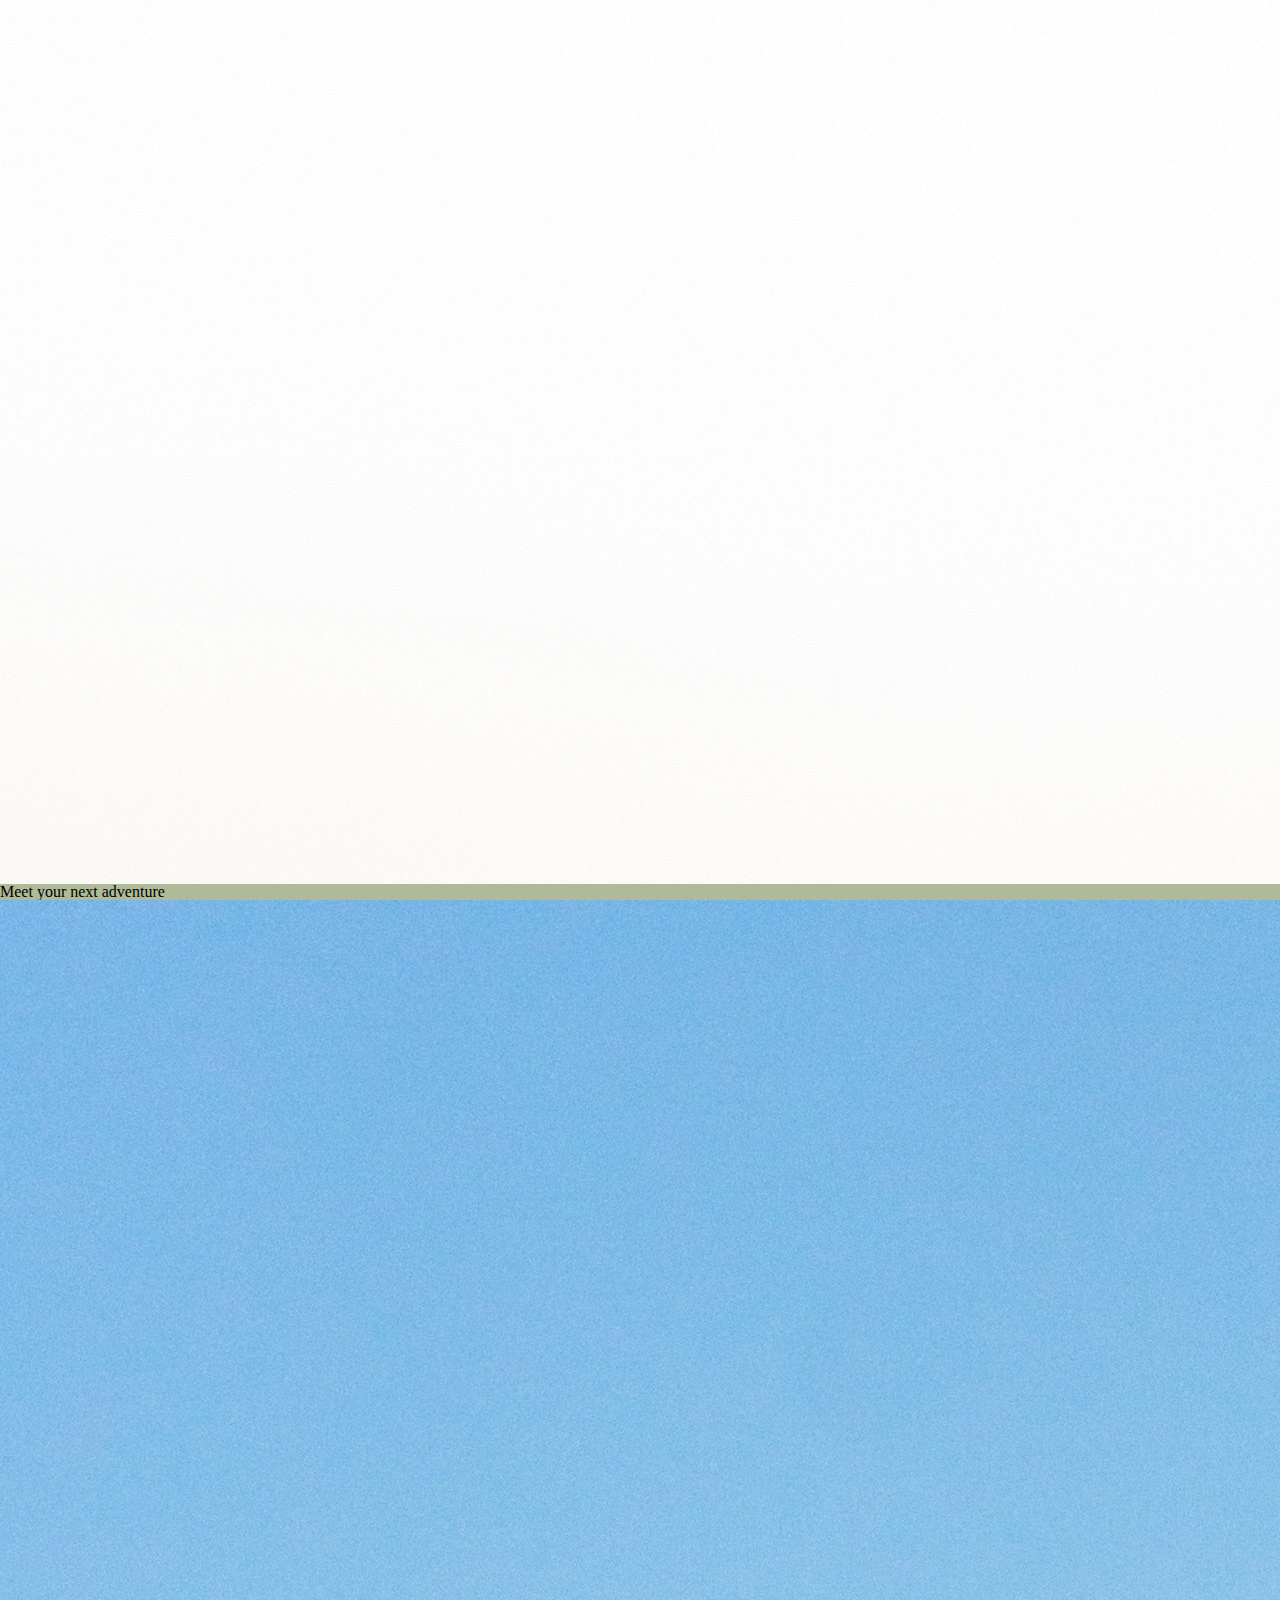
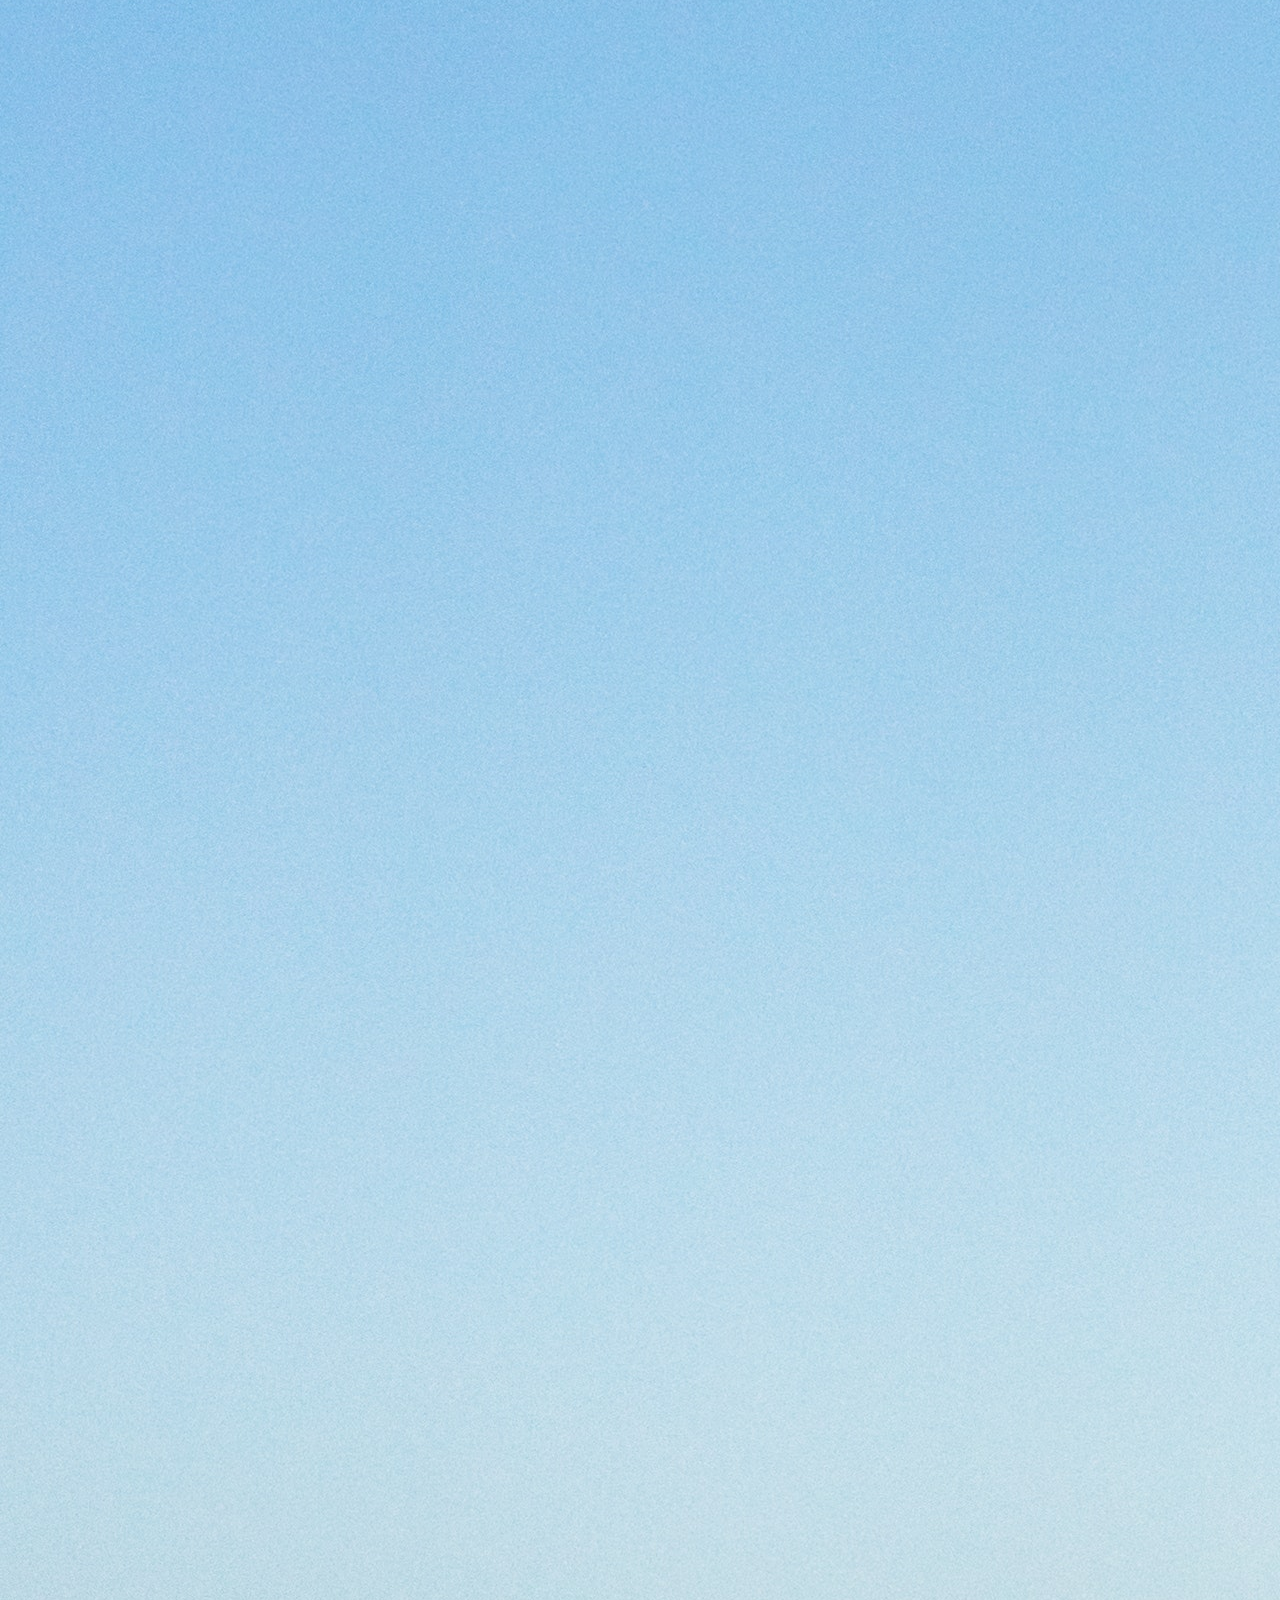
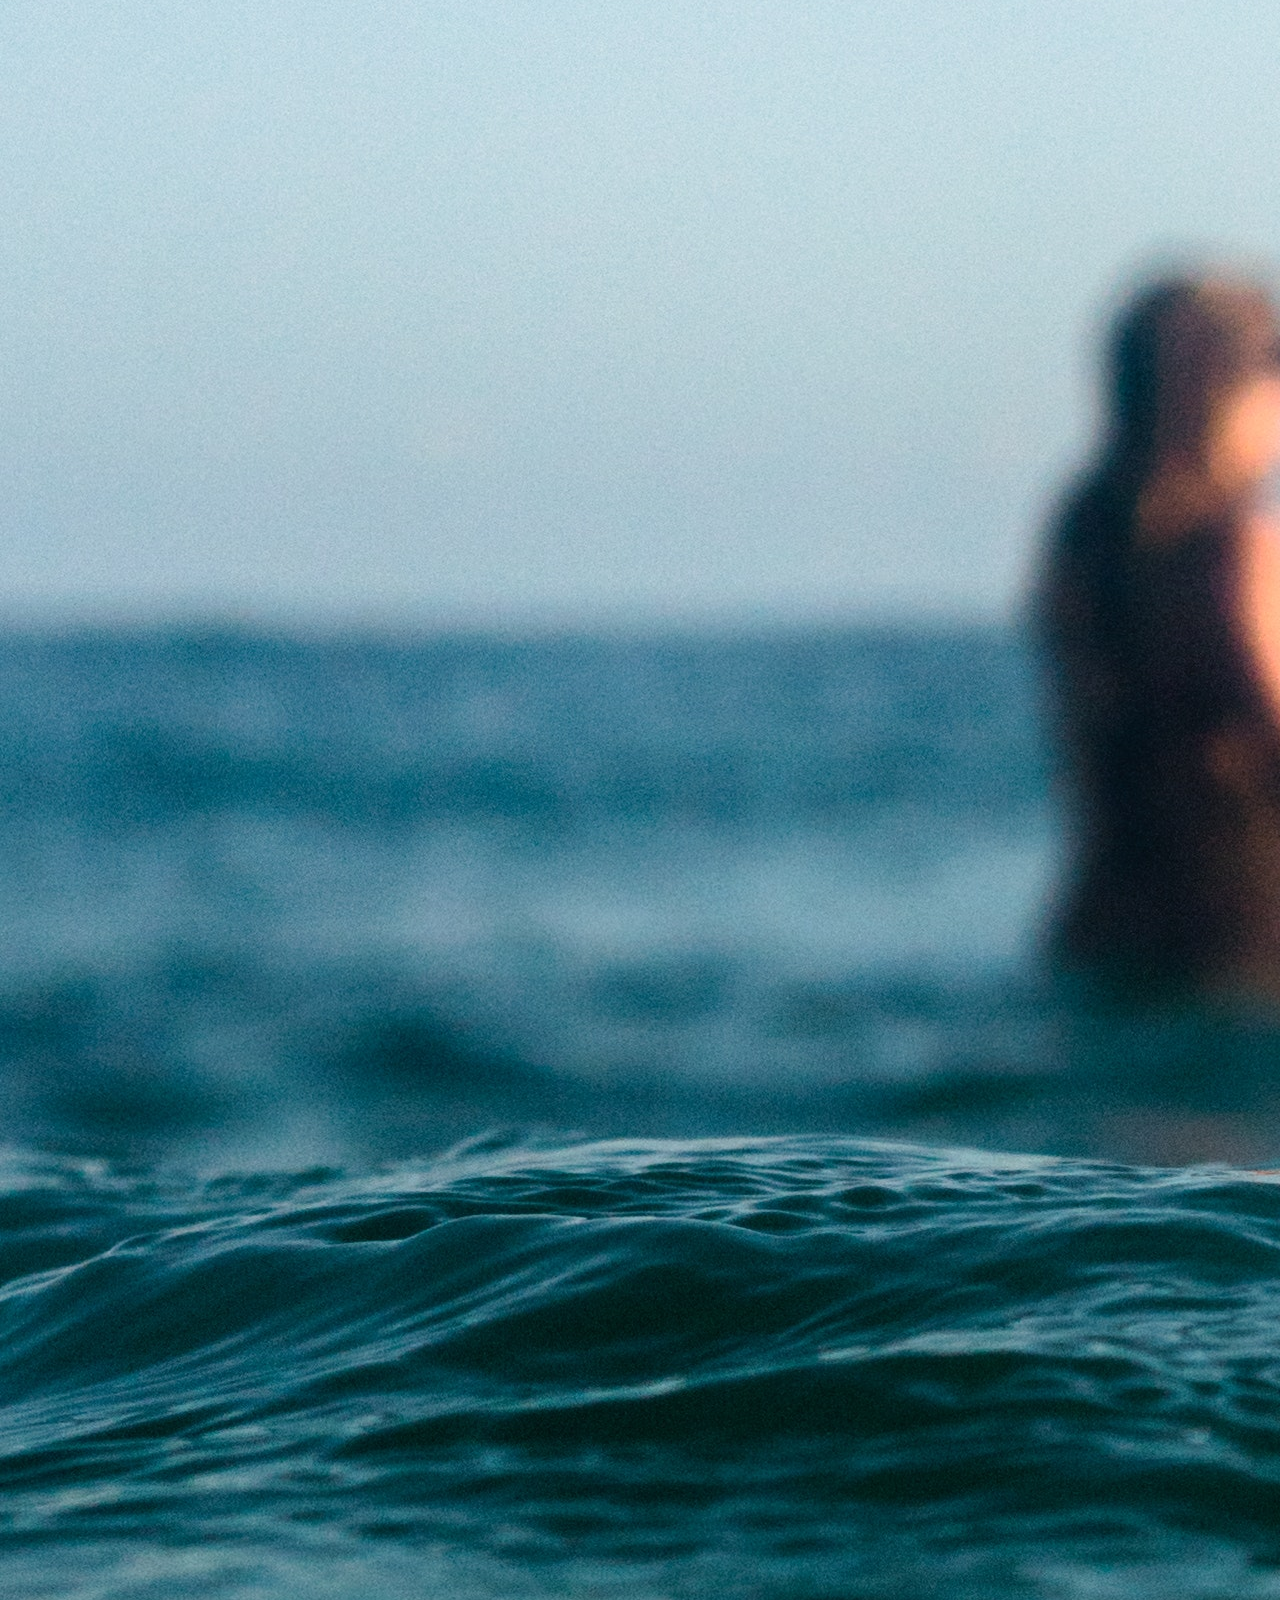
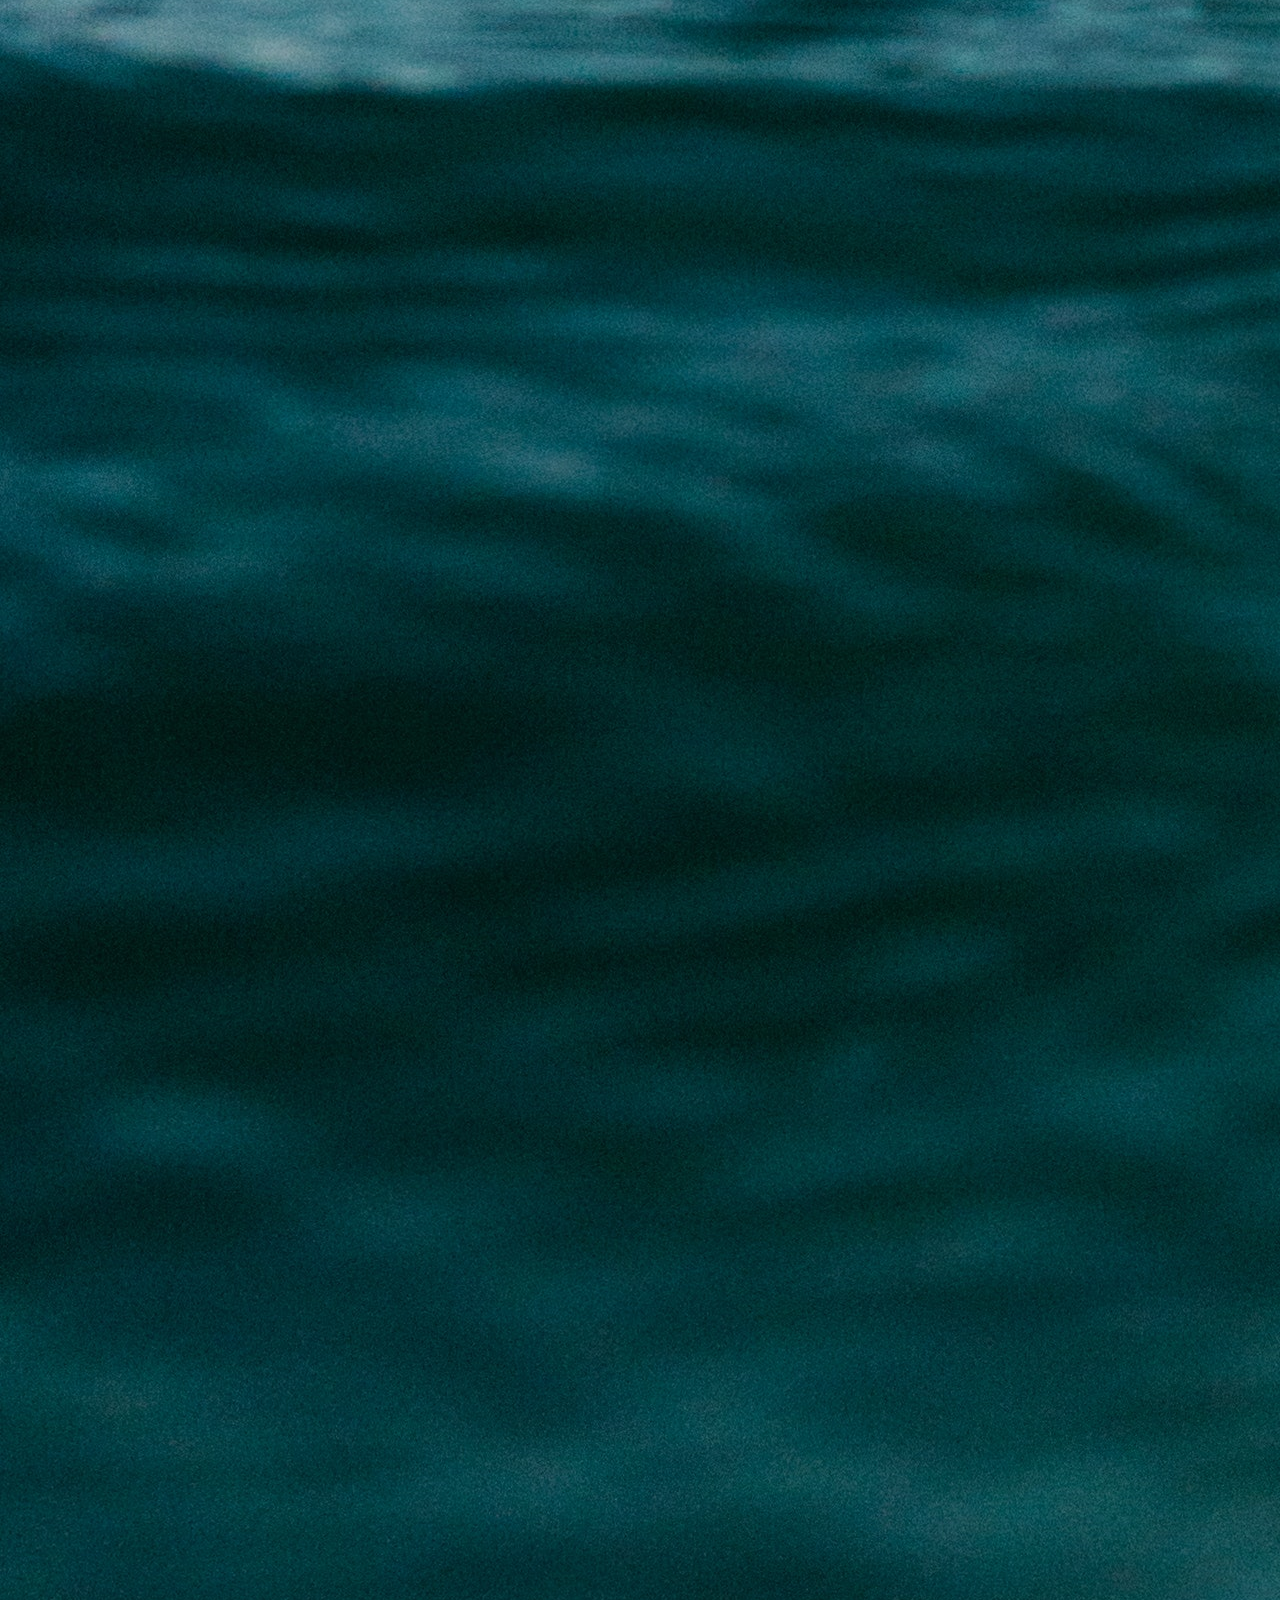
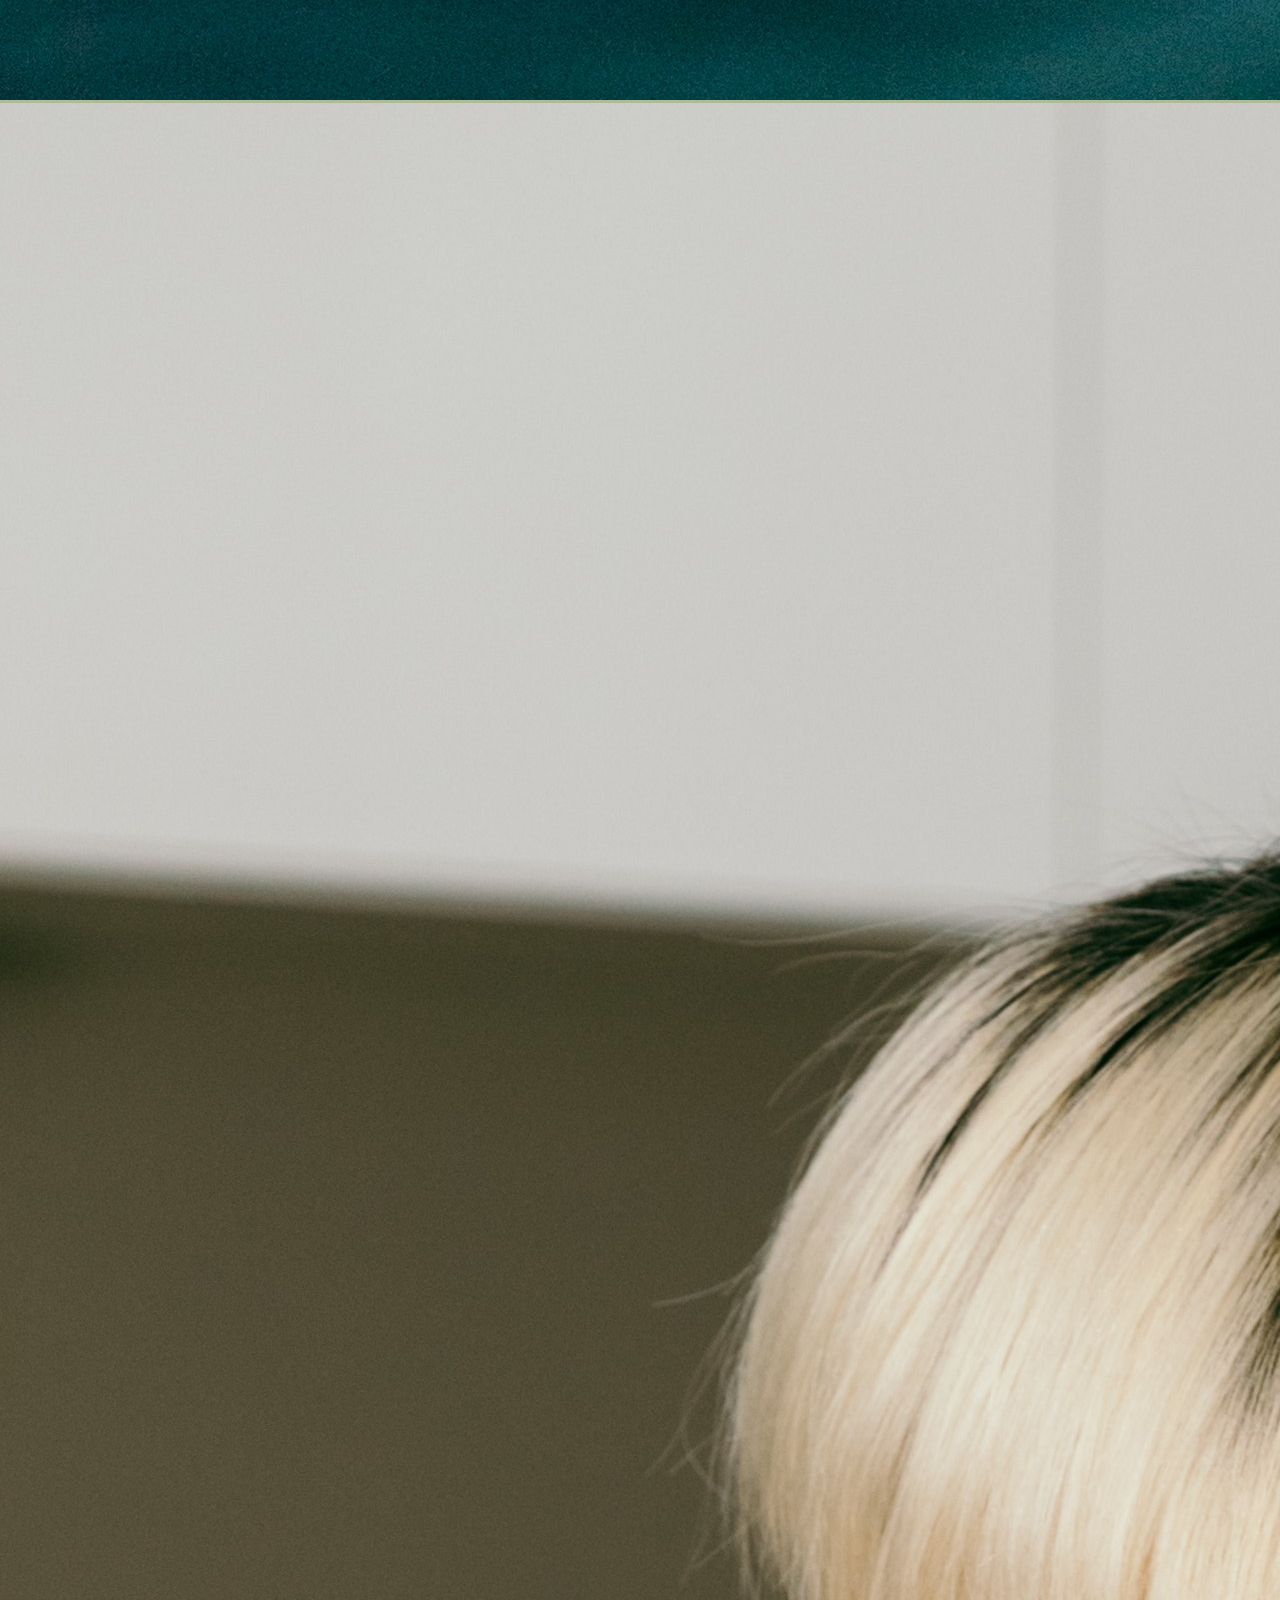
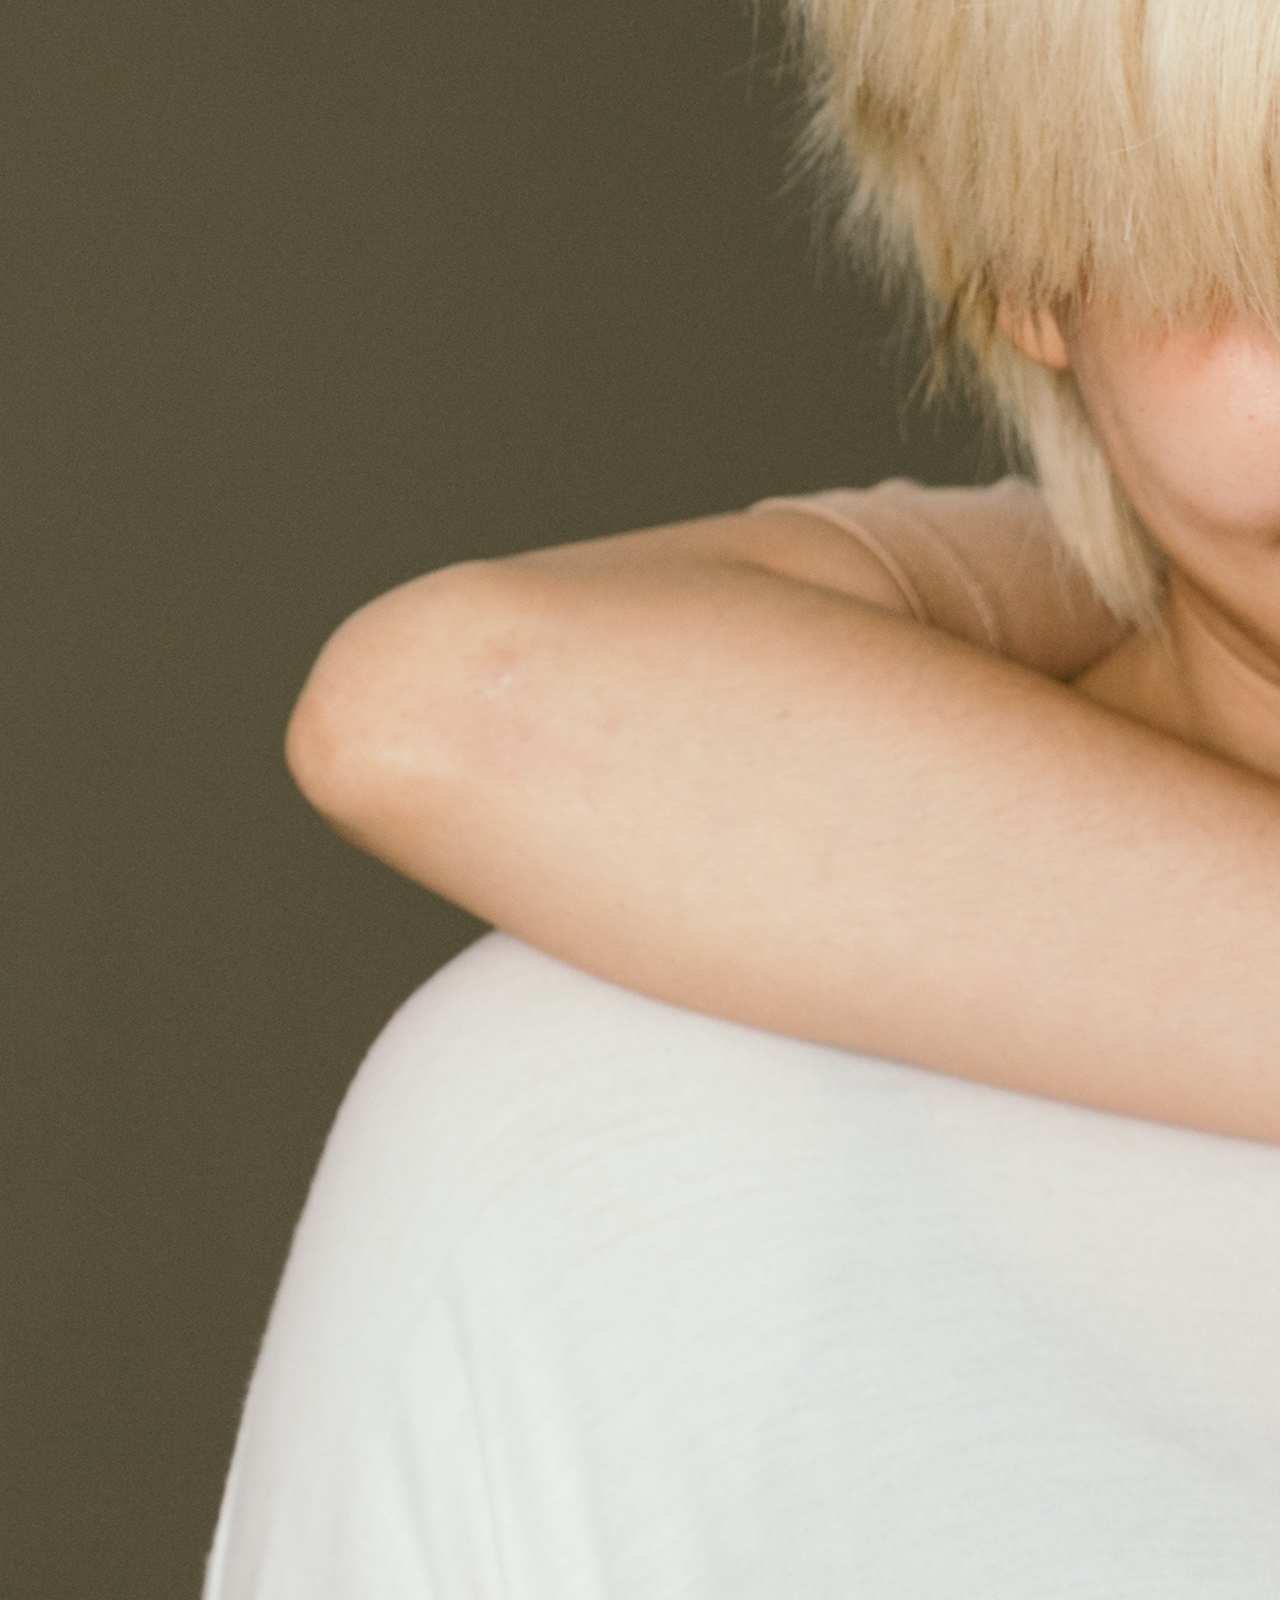
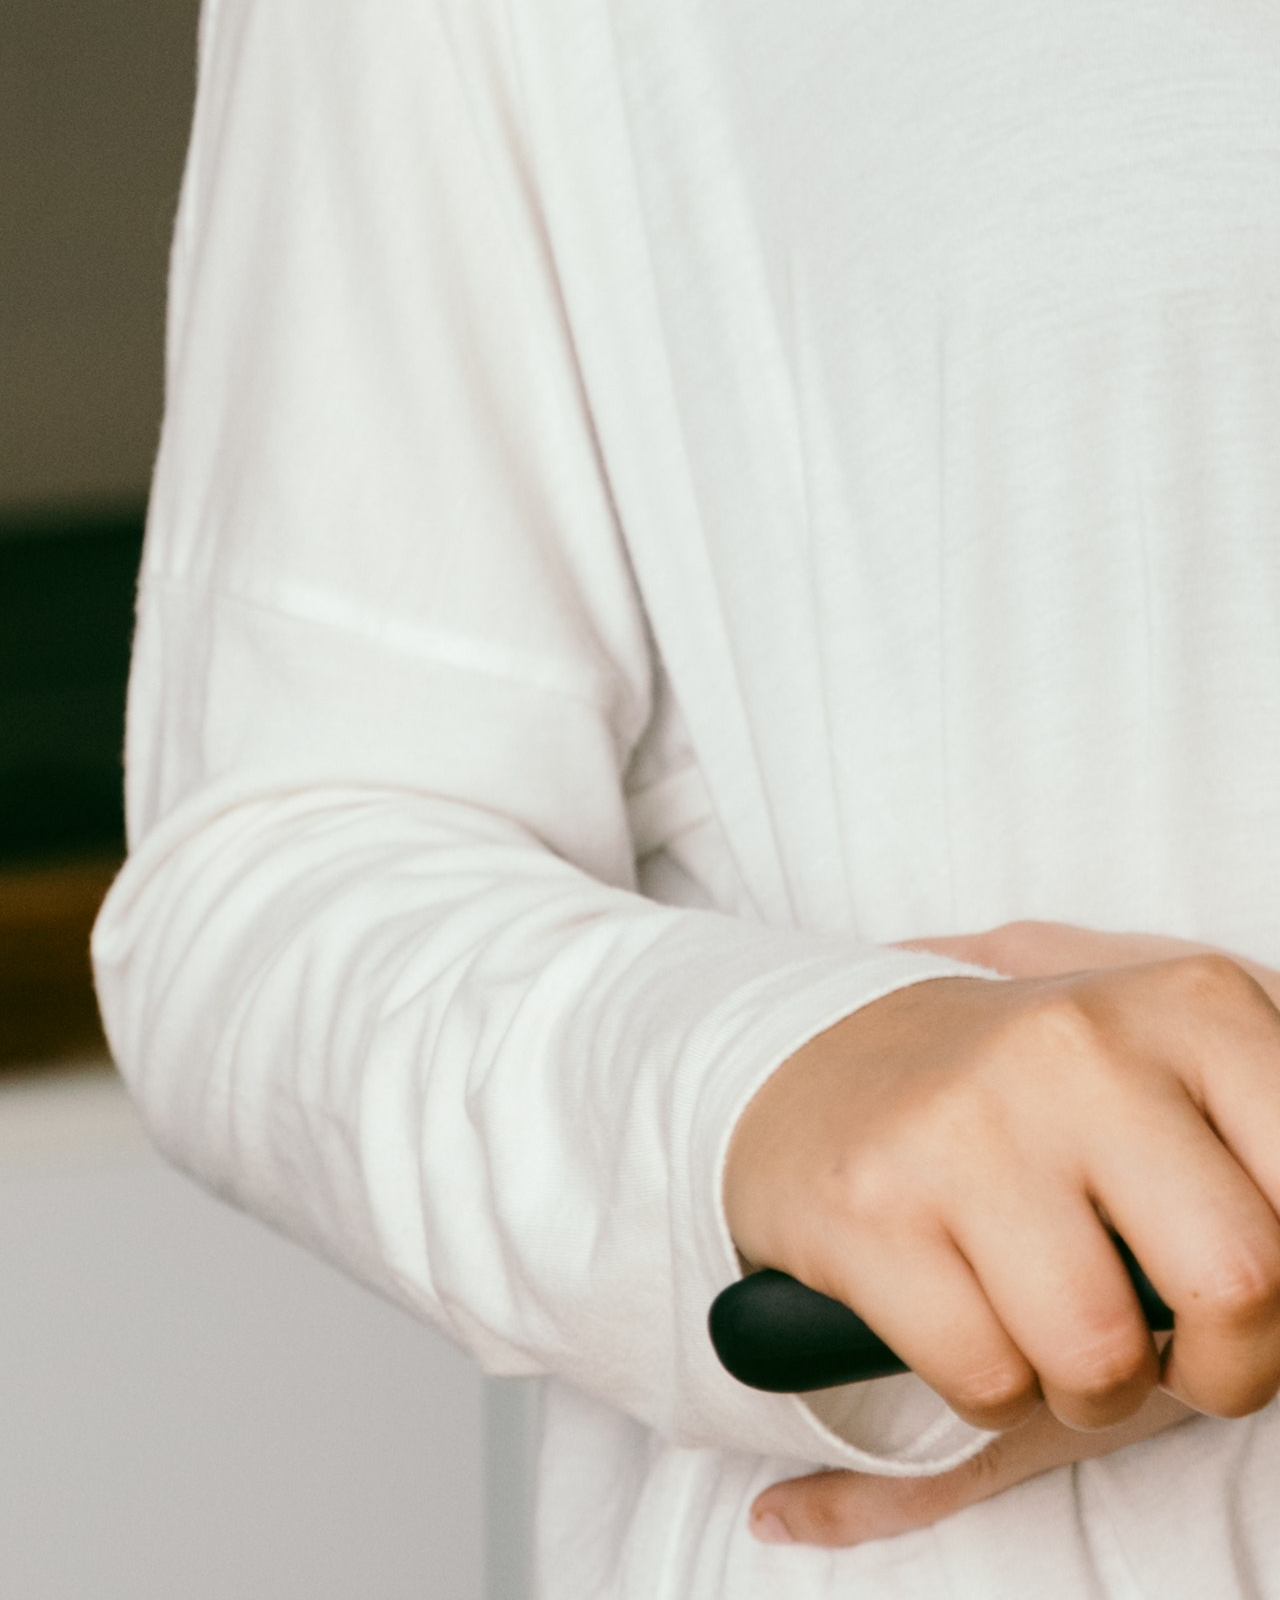
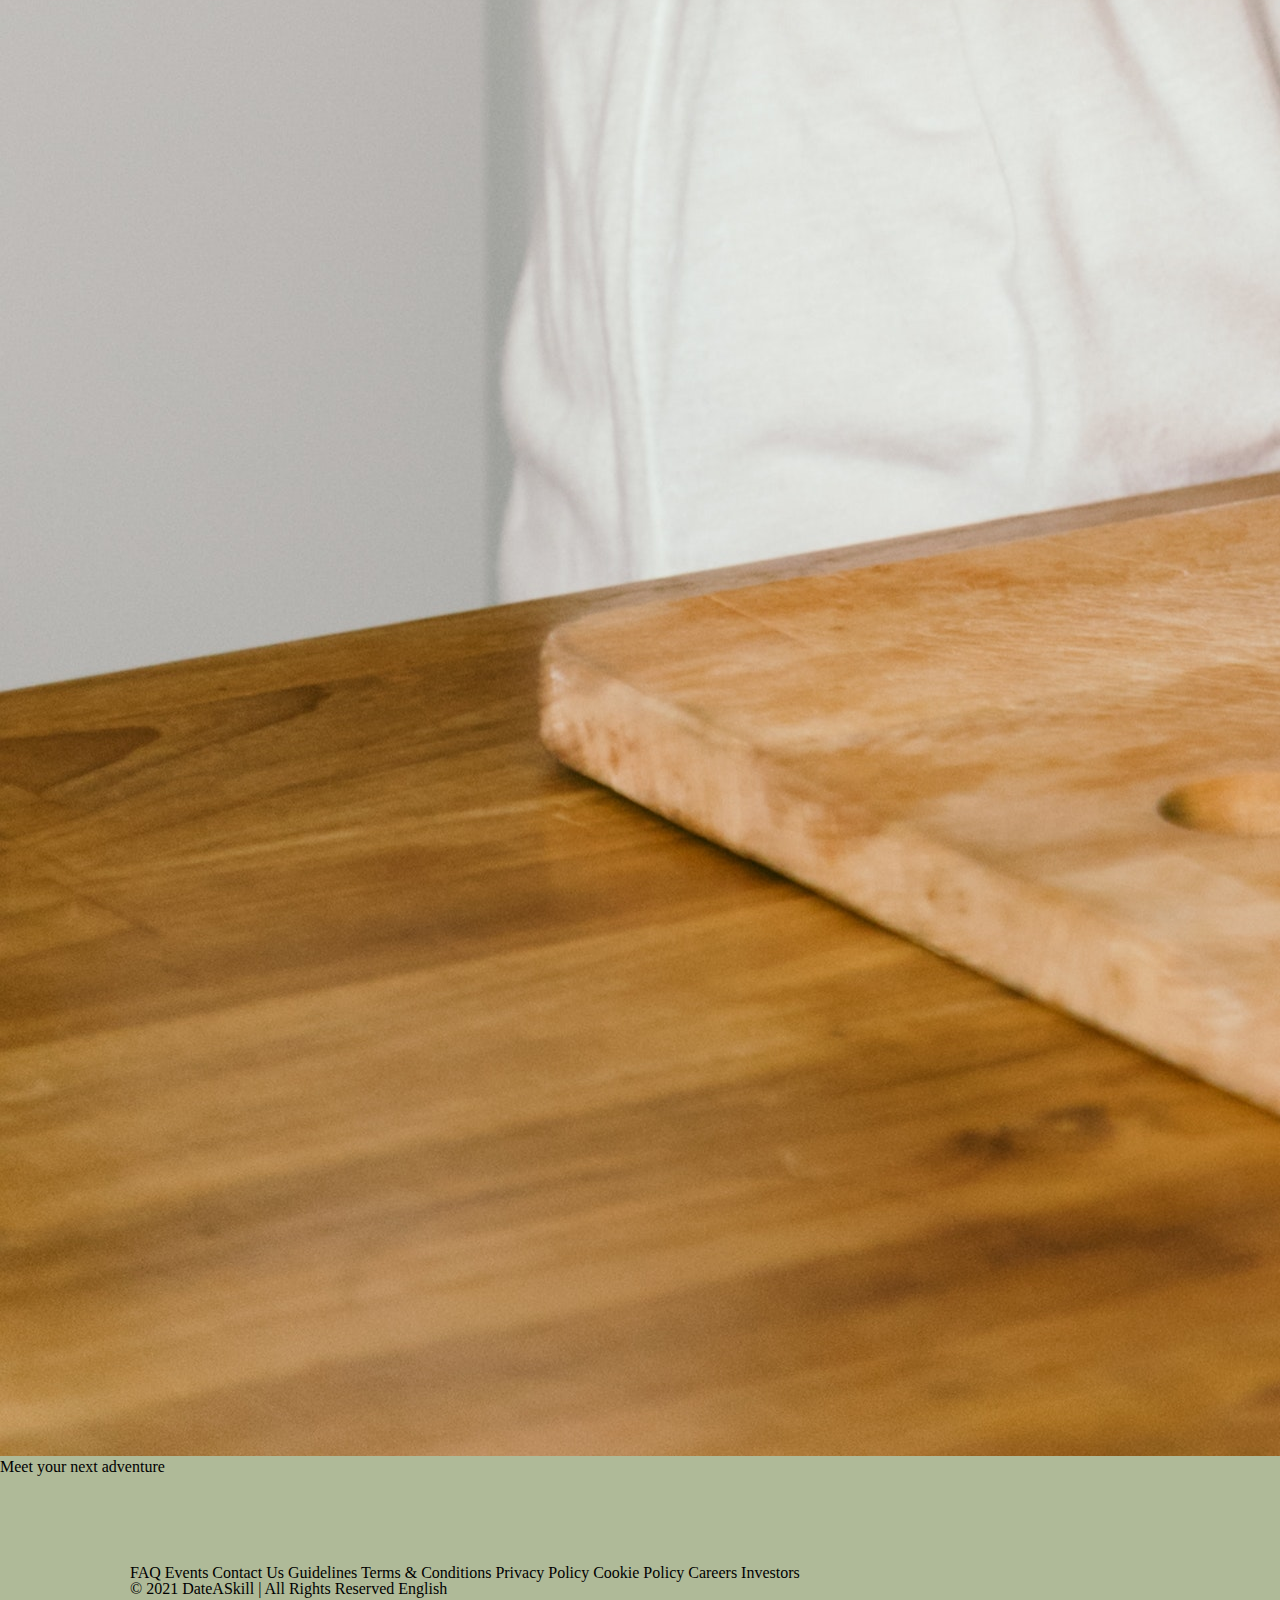
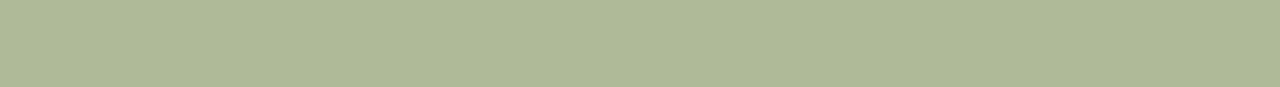
==== index.html @ ec6d631a "centered footer" ====
<!DOCTYPE html>
<html lang="en">
<head>
    <meta charset="UTF-8">
    <meta http-equiv="X-UA-Compatible" content="IE=edge">
    <meta name="viewport" content="width=device-width, initial-scale=1.0">

     <!-- Bootstrap CSS -->
     <link rel="stylesheet" href="https://stackpath.bootstrapcdn.com/bootstrap/4.1.3/css/bootstrap.min.css" integrity="sha384-MCw98/SFnGE8fJT3GXwEOngsV7Zt27NXFoaoApmYm81iuXoPkFOJwJ8ERdknLPMO" crossorigin="anonymous">
    
     <!-- Custom CSS -->
    <link rel="stylesheet" href="app.css">
    
    <title>DateASkill</title>
</head>
<body>
    <nav id="mainNavbar" class="navbar navbar-light bg-light navbar-expand-md fixed-top">
        <a href="#" class="navbar-brand">DateASkill</a></li>
        <button class="navbar-toggler" data-toggler="collapse" data-target="navlinks" aria-label="toggle navigation">
            <span class="navbar-toggler-icon"></span></button>
        <div class="collapse navbar-collapse" id="navlinks">
            <ul class="navbar-nav">
                <li class="nav-item">
                    <a href="#" class="nav-link">login</a>
                </li>
                <li class="nav-item">
                    <a href="#" class="nav-link">about</a>
                </li>
            </ul>
        </div>    
    </nav>

    <section class="container-fluid img-main">
        <img class="img-fluid" src="imgs/pexels-vanessa-garcia-6324121.jpg" alt="">
    </section>

    <section class="container-fluid">
        <div class="row align-items-center">
            <div class="col-6">
                <!-- <p class="text-cols">
                    Lorem ipsum dolor sit amet, consectetur adipisicing elit. Reiciendis quidem doloribus laboriosam cumque repellat enim quae! Sequi rerum ex at inventore iste dolorem architecto id, voluptas consequatur aperiam, quam culpa.
                </p> -->
            </div>
            <div class="col-6">
                <!-- <p class="text-cols">
                    Lorem ipsum dolor sit amet, consectetur adipisicing elit. Reiciendis quidem doloribus laboriosam cumque repellat enim quae! Sequi rerum ex at inventore iste dolorem architecto id, voluptas consequatur aperiam, quam culpa.
                </p> -->
            </div>
        </div>
    </section>

    <section class="container-fluid">
        <div class="row align-items-center">
            <div class="col-5">
                <h2 class="title text-center">Meet your next adventure</h2>
            </div>
            <div class="col-7 px-0">
                <img class="img-fluid" src="imgs/pexels-matt-hardy-1533729.jpg" alt="">
            </div>
        </div>
    </section>

    <section class="container-fluid">
        <div class="row align-items-center">
            <div class="col-7 px-0">
                <img class="img-fluid" src="imgs/pexels-ketut-subiyanto-4132305.jpg" alt="">
            </div>
            <div class="col-5">
                <h2 class="title text-center">Meet your next adventure</h2>
            </div>
        </div>
    </section>

   
    <!-- Footer -->
    <footer class="footer">
        <p class="text-center">FAQ Events Contact Us Guidelines Terms & Conditions Privacy Policy Cookie Policy Careers Investors</p>
        <p class="text-center"> © 2021 DateASkill | All Rights Reserved English</p>
    </footer>
</body>
</html>
---- app.css ----
/* http://meyerweb.com/eric/tools/css/reset/ 
   v2.0 | 20110126
   License: none (public domain)
*/

html, body, div, span, applet, object, iframe,
h1, h2, h3, h4, h5, h6, p, blockquote, pre,
a, abbr, acronym, address, big, cite, code,
del, dfn, em, img, ins, kbd, q, s, samp,
small, strike, strong, sub, sup, tt, var,
b, u, i, center,
dl, dt, dd, ol, ul, li,
fieldset, form, label, legend,
table, caption, tbody, tfoot, thead, tr, th, td,
article, aside, canvas, details, embed, 
figure, figcaption, footer, header, hgroup, 
menu, nav, output, ruby, section, summary,
time, mark, audio, video {
	margin: 0;
	padding: 0;
	border: 0;
	font-size: 100%;
	font: inherit;
	vertical-align: baseline;
}
/* HTML5 display-role reset for older browsers */
article, aside, details, figcaption, figure, 
footer, header, hgroup, menu, nav, section {
	display: block;
}
body {
	line-height: 1;
	background-color: rgb(175, 186, 152);
}
ol, ul {
	list-style: none;
}
blockquote, q {
	quotes: none;
}
blockquote:before, blockquote:after,
q:before, q:after {
	content: '';
	content: none;
}
table {
	border-collapse: collapse;
	border-spacing: 0;
}

.img-main {
	padding: 0;
	max-height: 900px; overflow: hidden;
	margin-top: -5%;
}

.footer {
	margin: 90px 130px;
}

.text-cols {
	margin: 100px 200px;
}
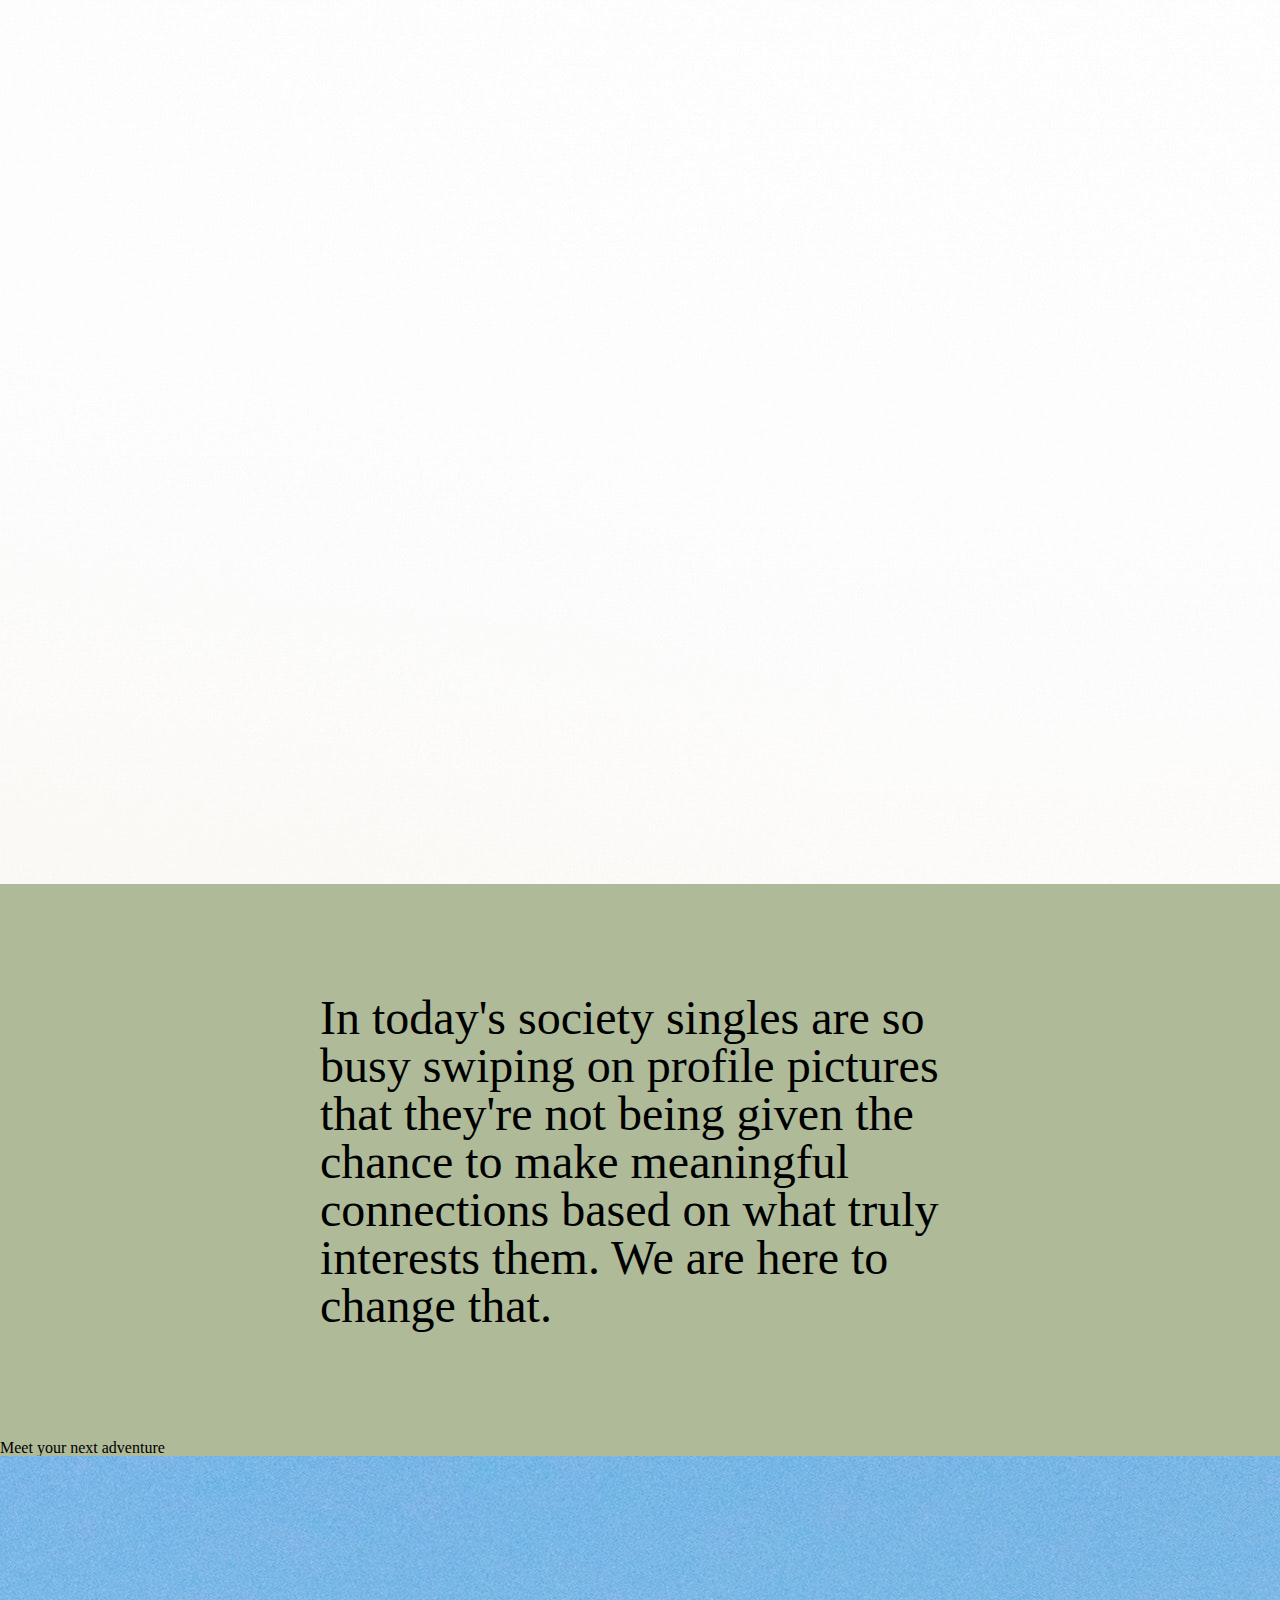
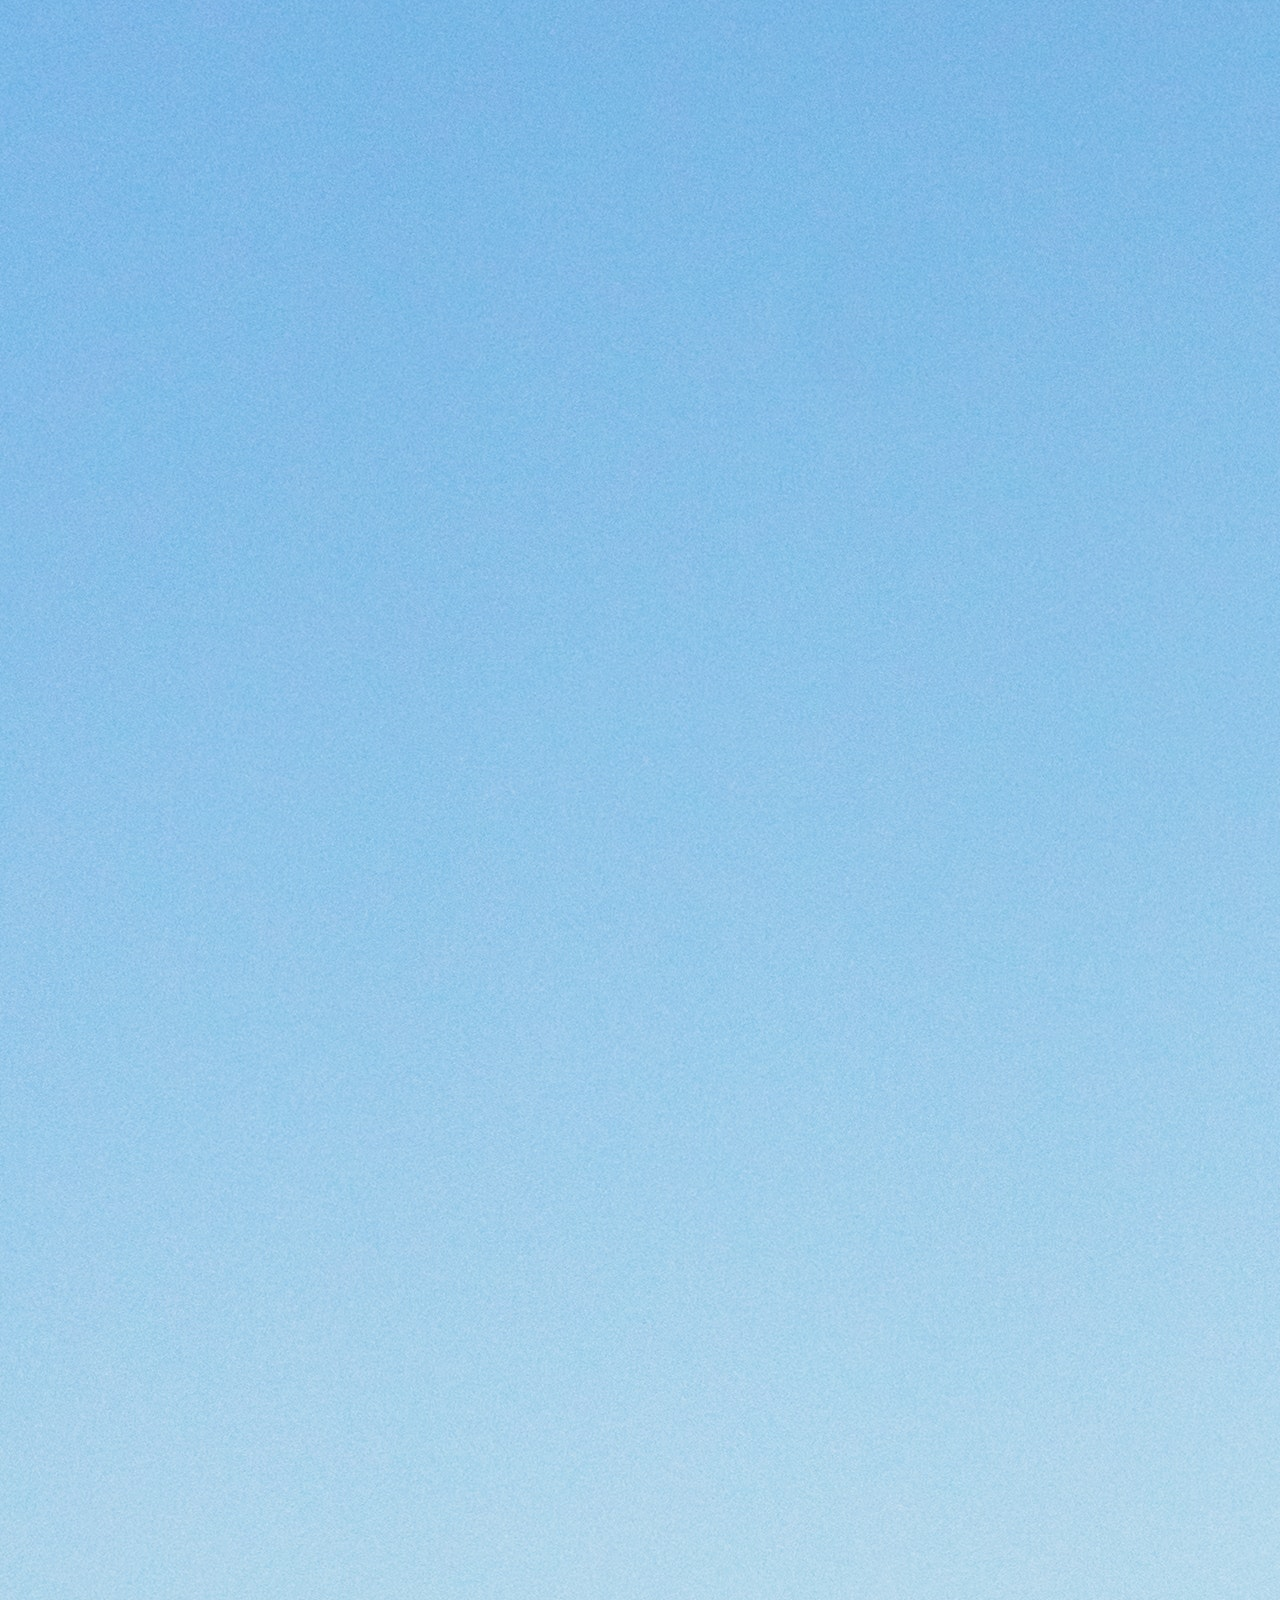
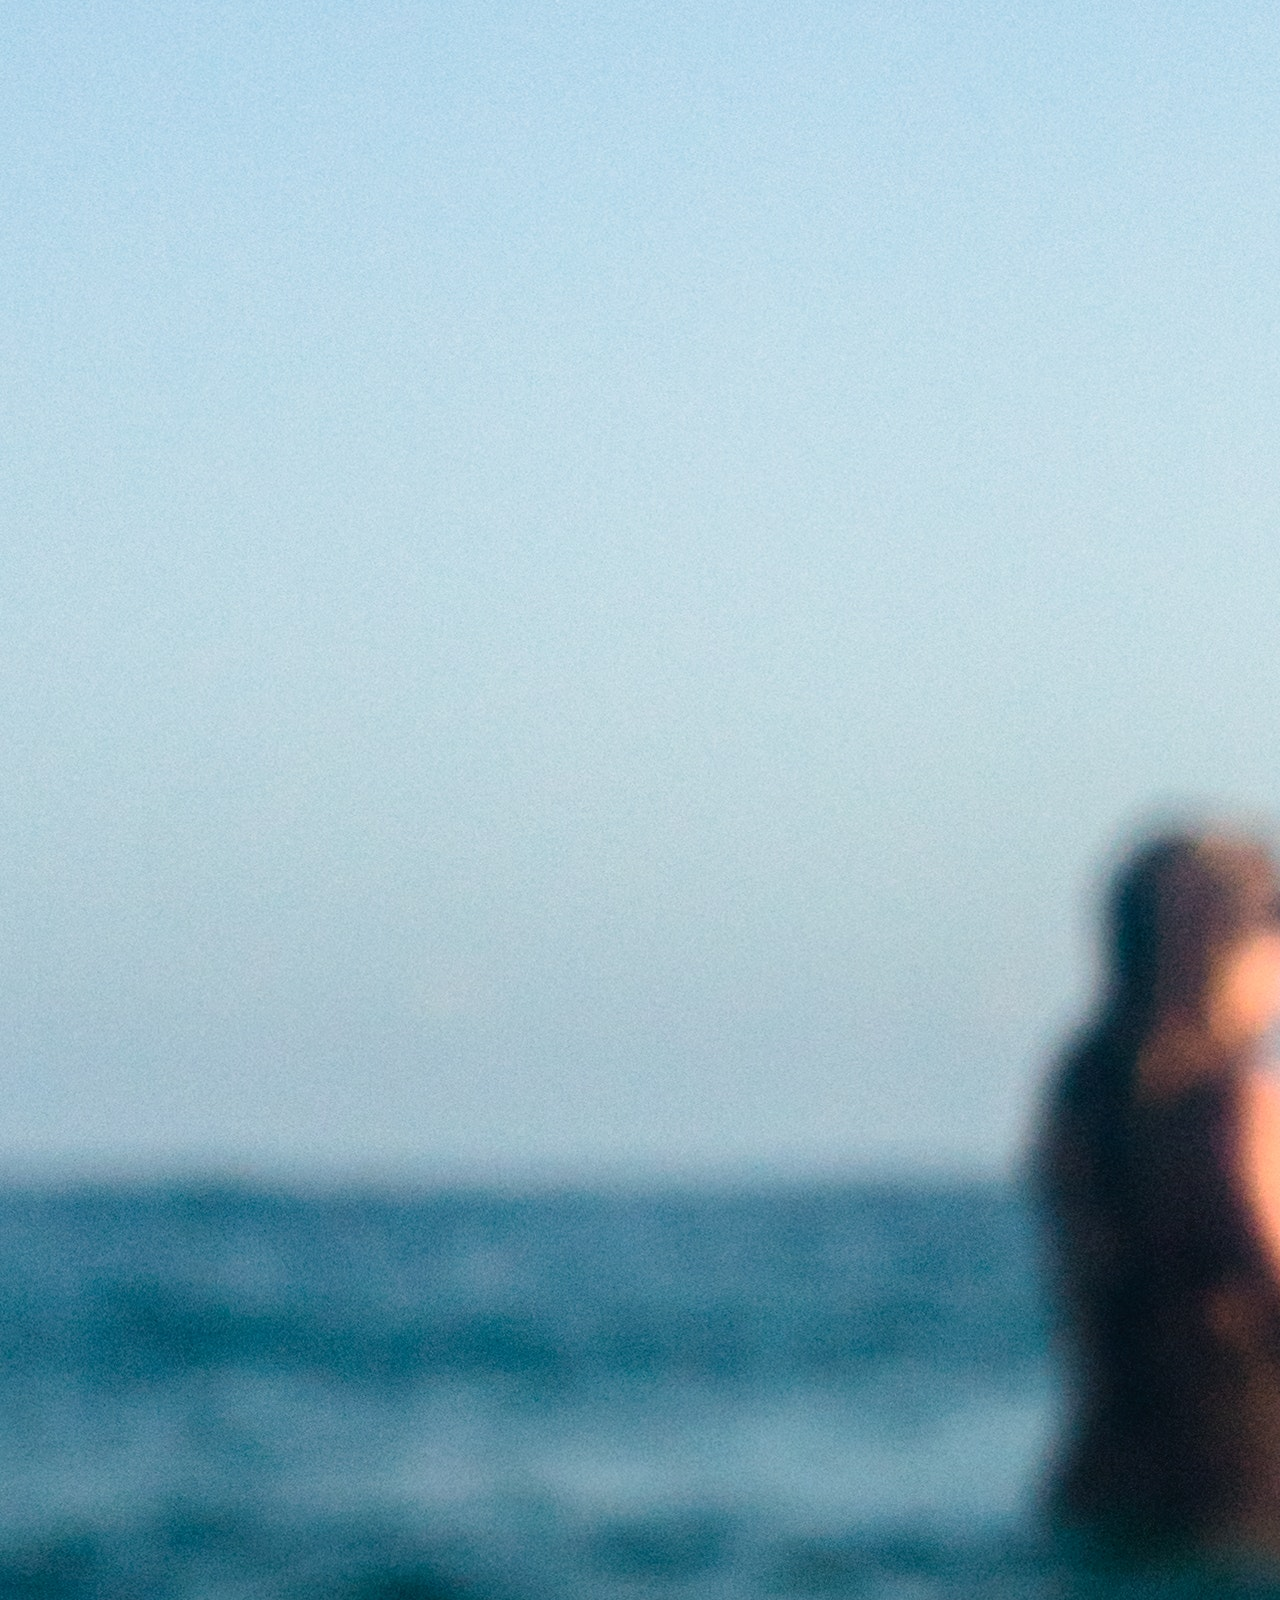
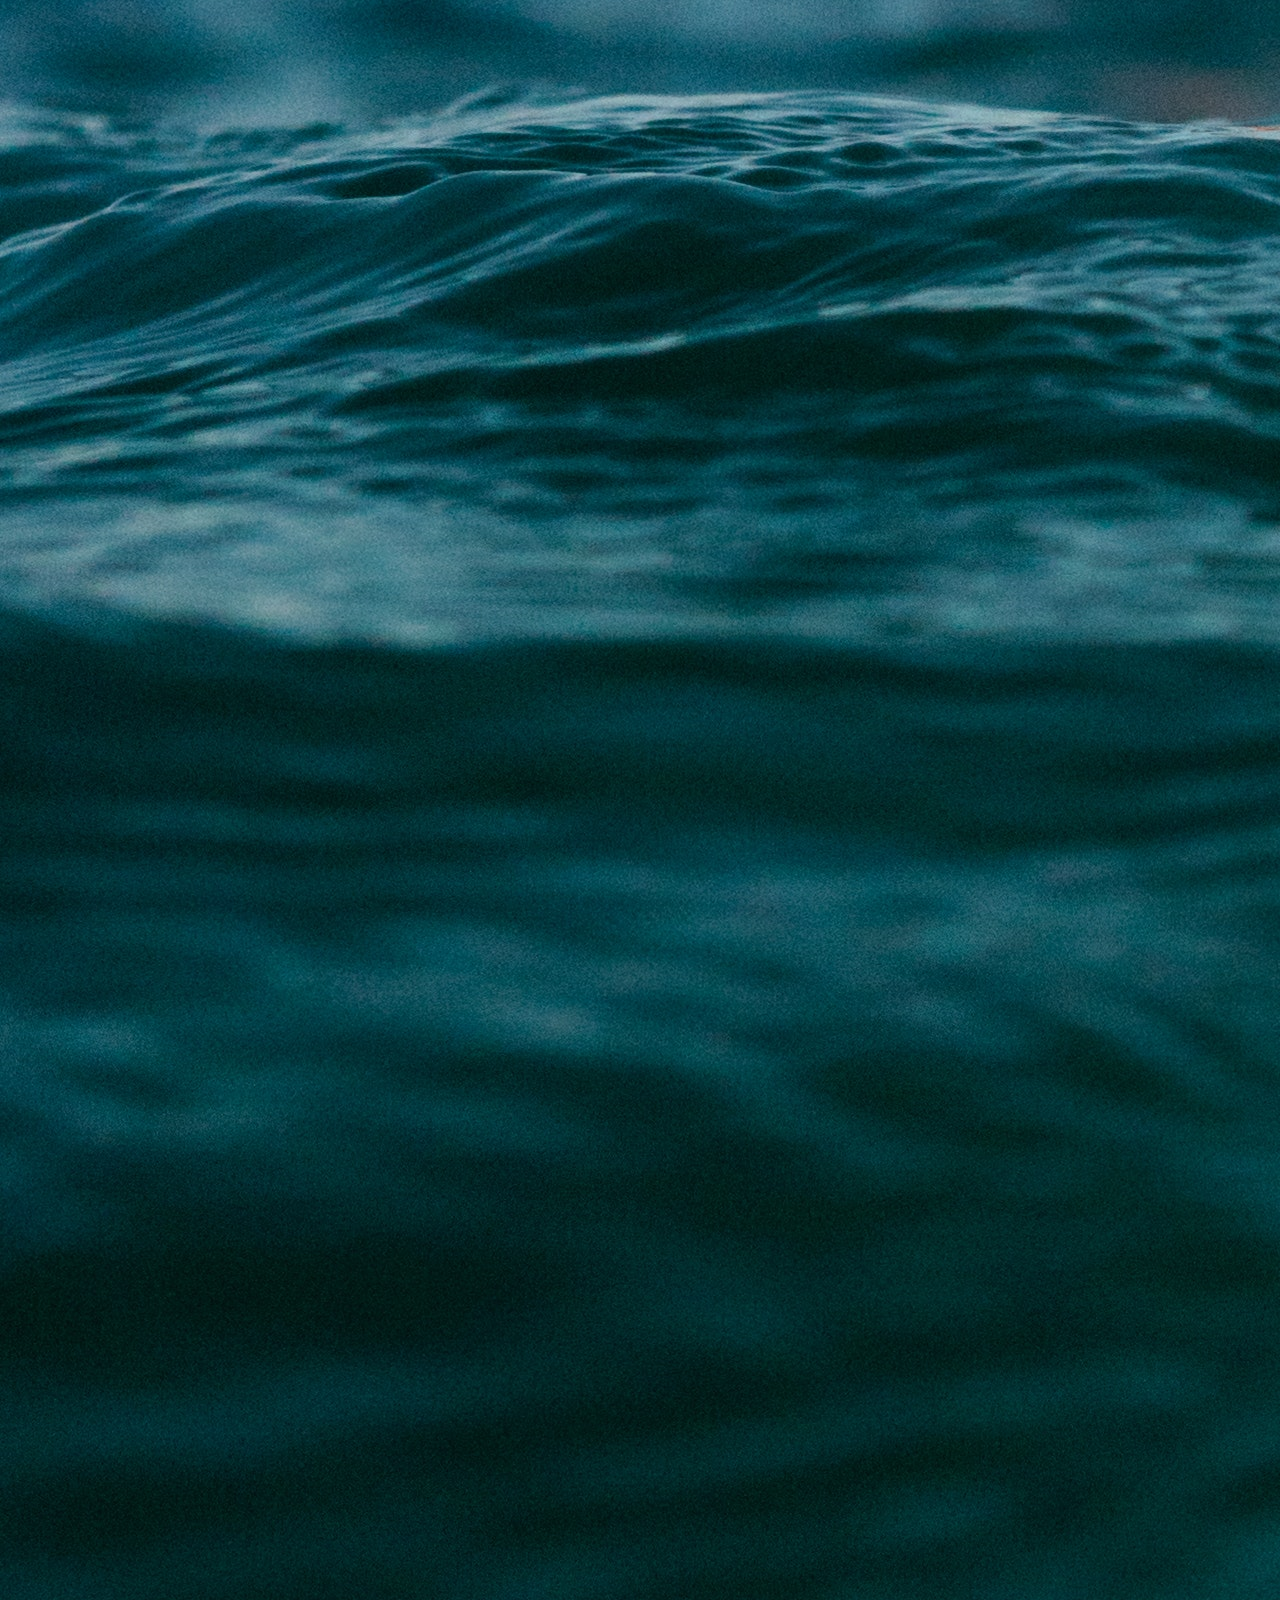
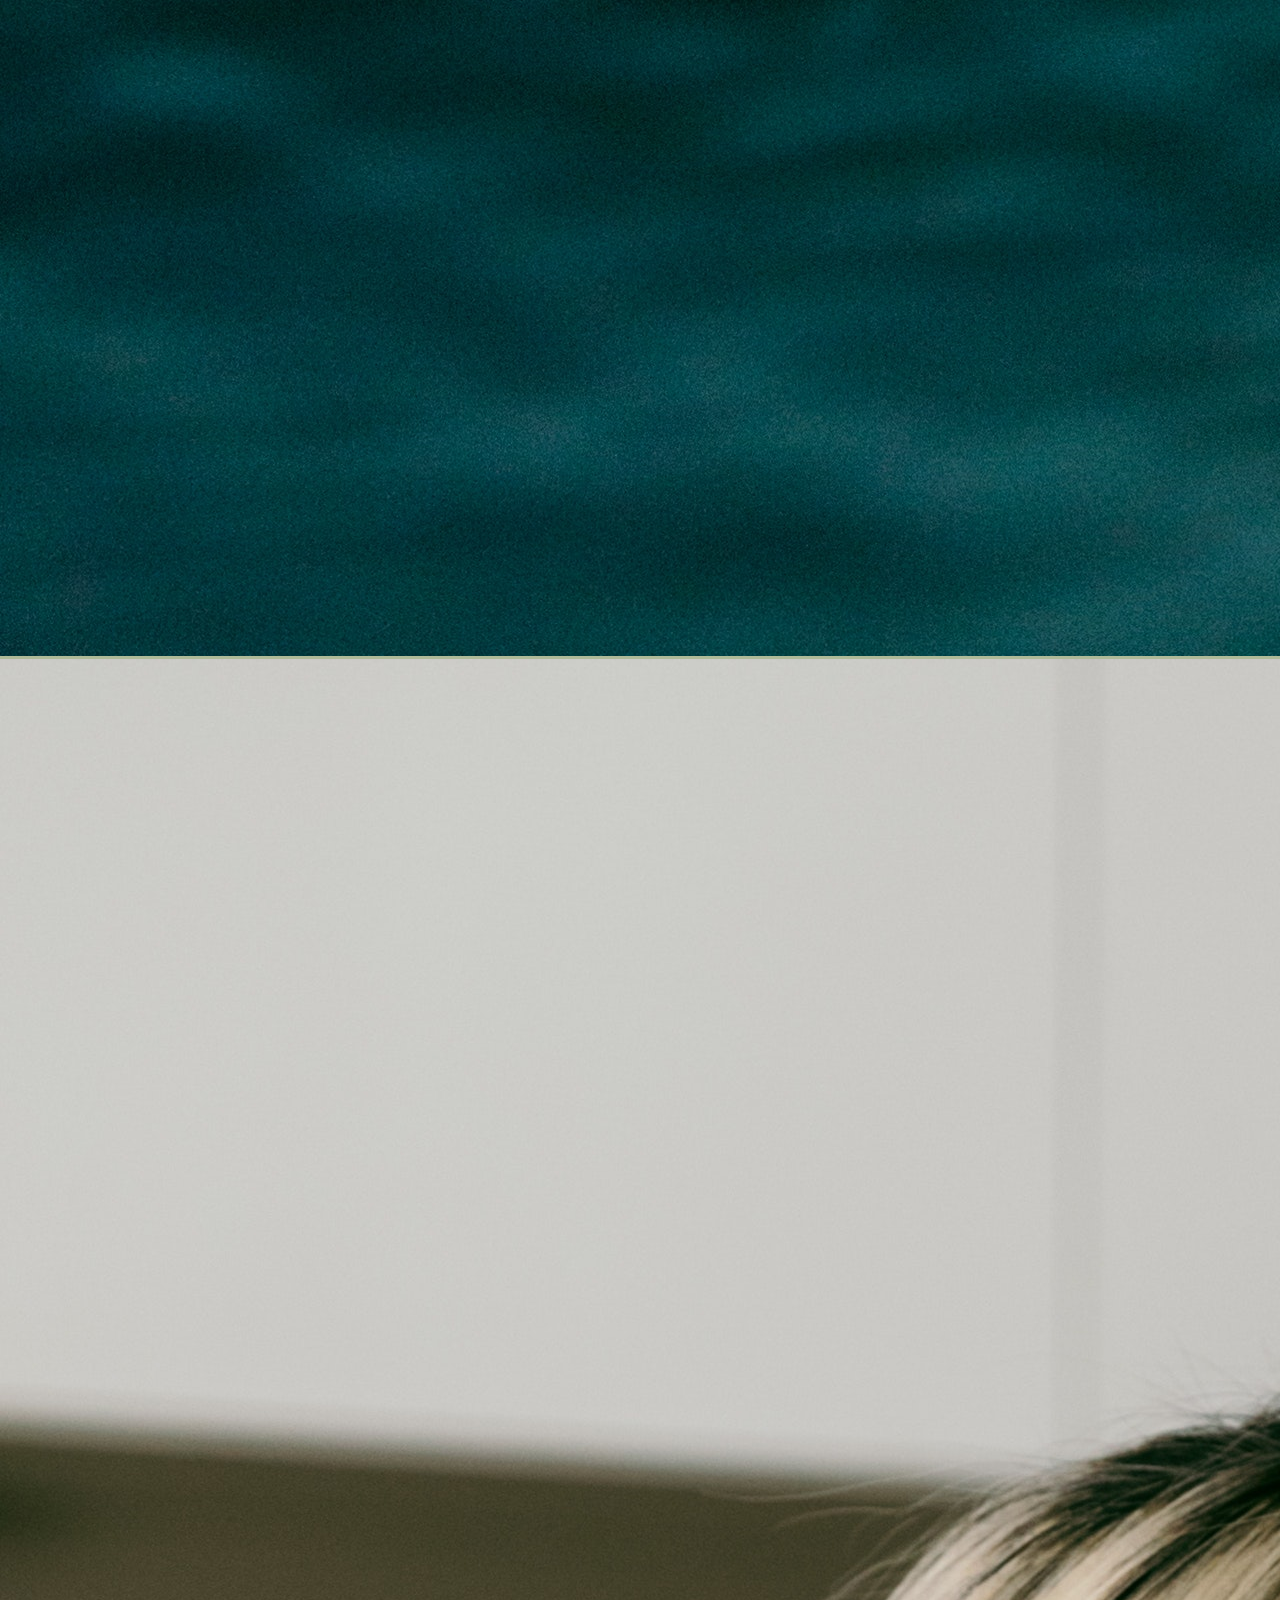
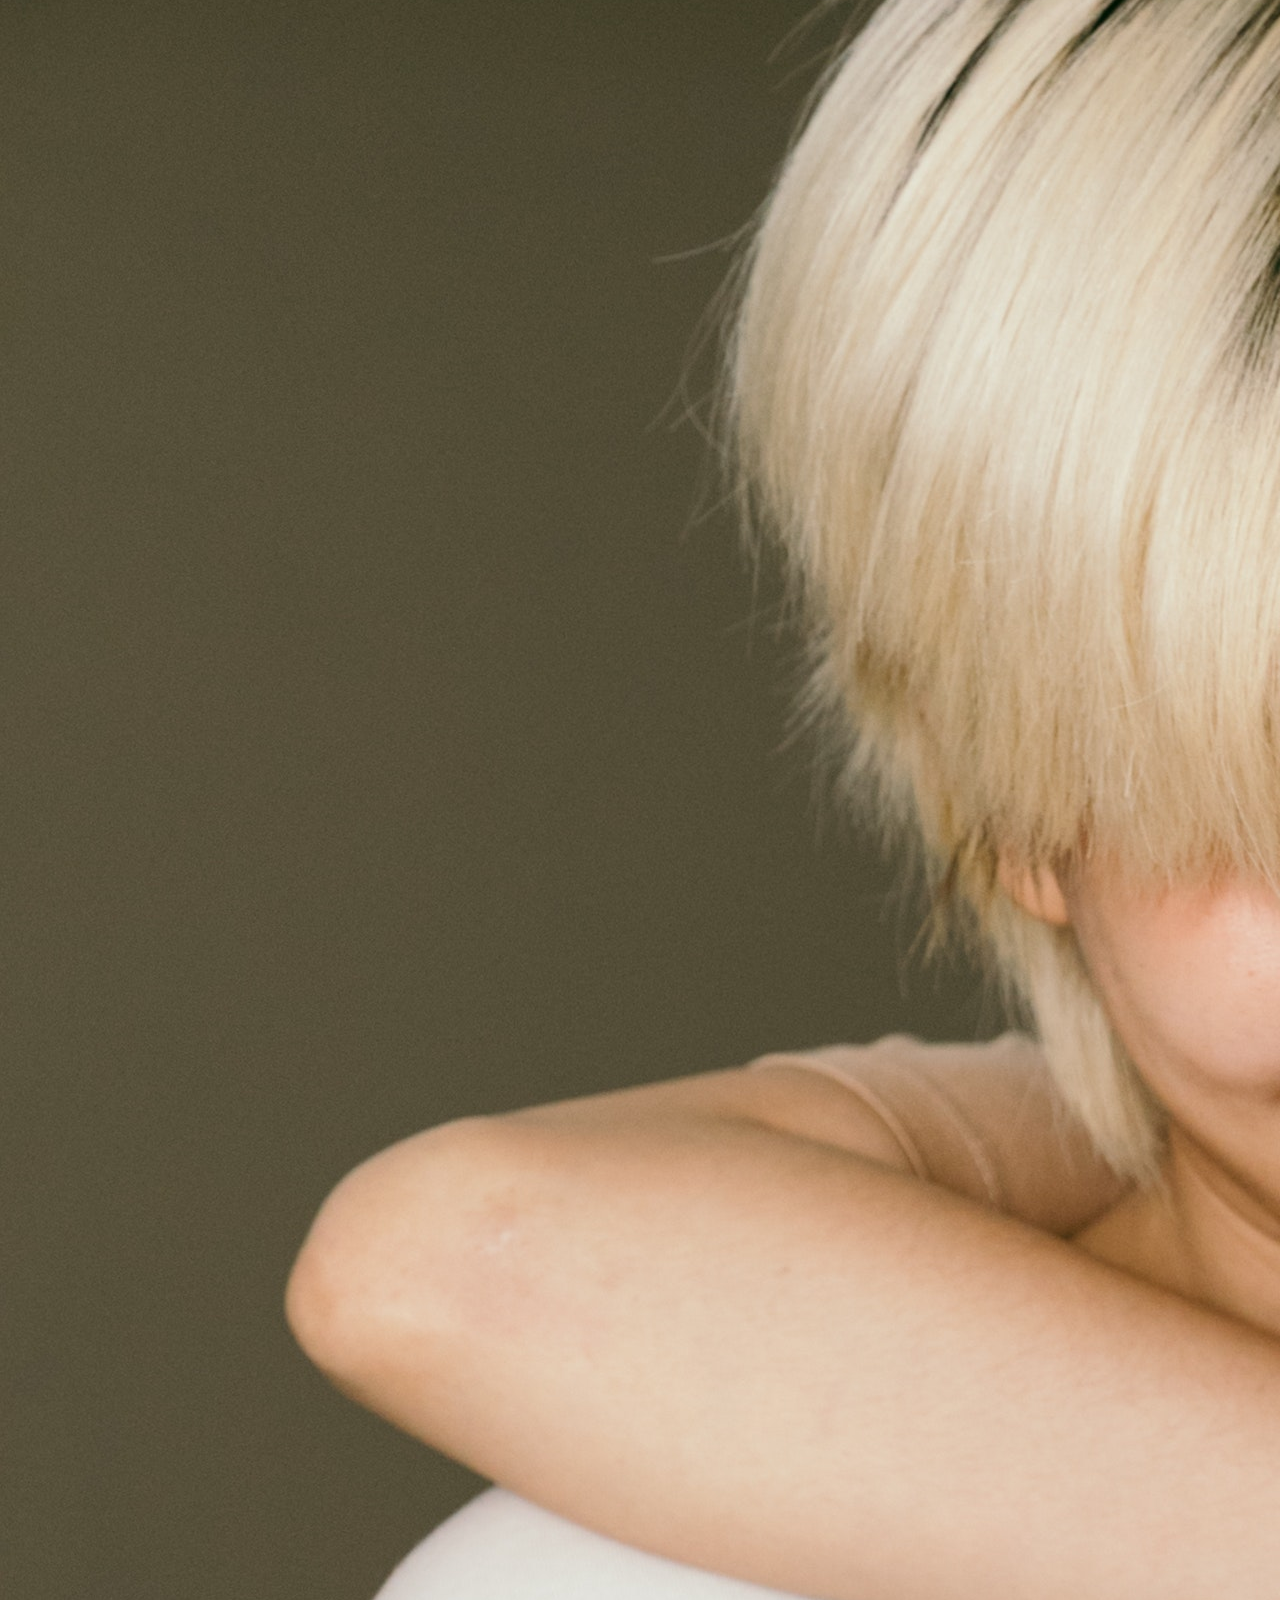
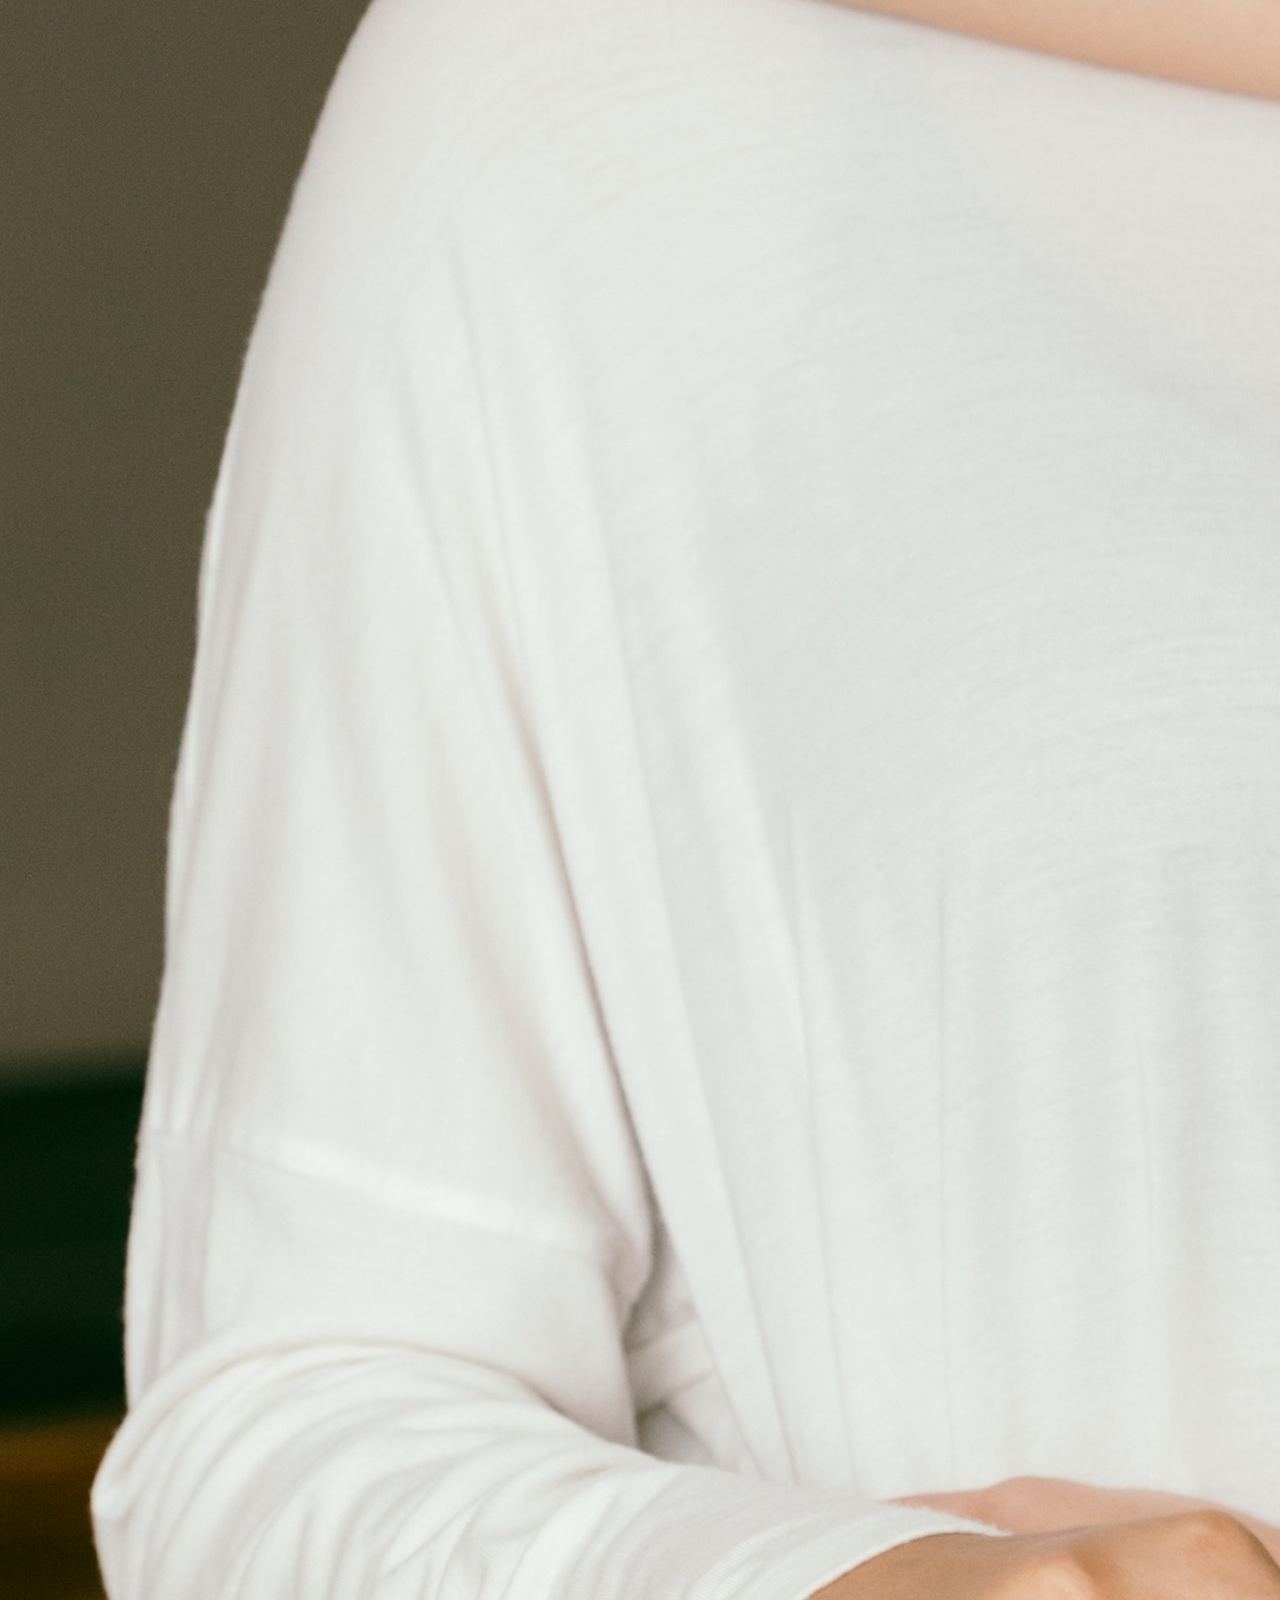
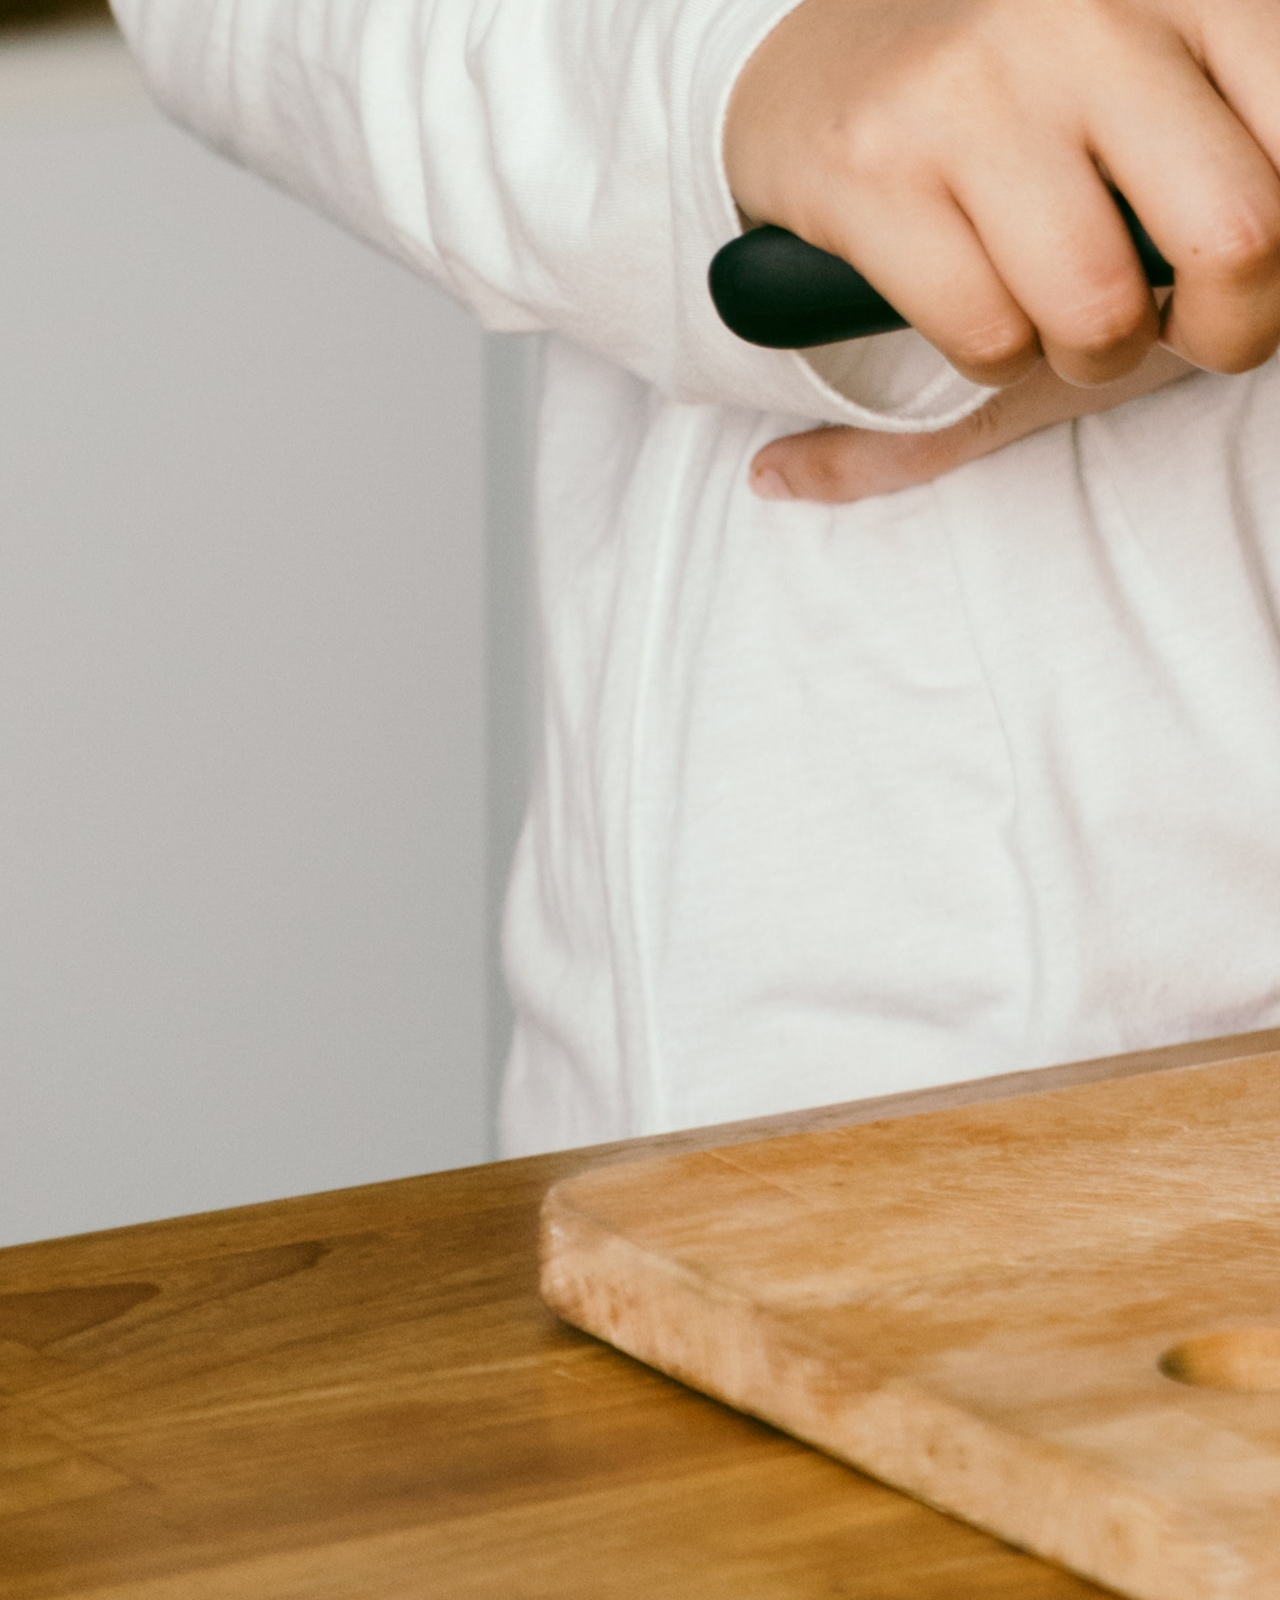
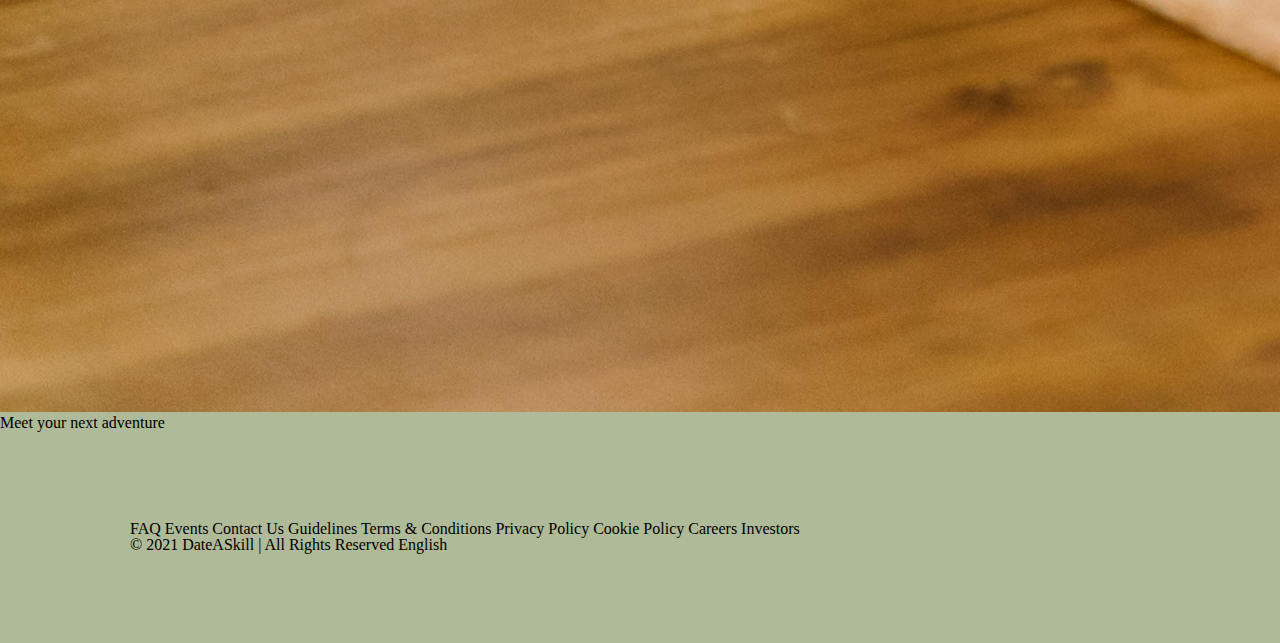
==== commit cfb4fe8f: "added copy and made it responsive" ====
--- a/index.html
+++ b/index.html
@@ -32,6 +32,12 @@
 
     <section class="container-fluid img-main">
         <img class="img-fluid" src="imgs/pexels-vanessa-garcia-6324121.jpg" alt="">
+    </section>
+
+    <section class="container-fluid">
+        <p class="announce-card text-center">In today's society singles are so busy swiping on profile 
+            pictures that they're not being given the chance to make meaningful connections based on what truly interests them. 
+            We are here to change that.</p>
     </section>
 
     <section class="container-fluid">
--- a/app.css
+++ b/app.css
@@ -61,3 +61,19 @@
 .text-cols {
 	margin: 100px 200px;
 }
+
+.announce-card {
+	font-size: 3em;
+	padding: 20px;
+	margin: 90px 300px;
+}
+
+@media (max-width: 1200px) {
+	.announce-card {
+		font-size: 1.5em;
+		padding: 15px;
+		margin: 90px 100px;
+	}
+}
+
+
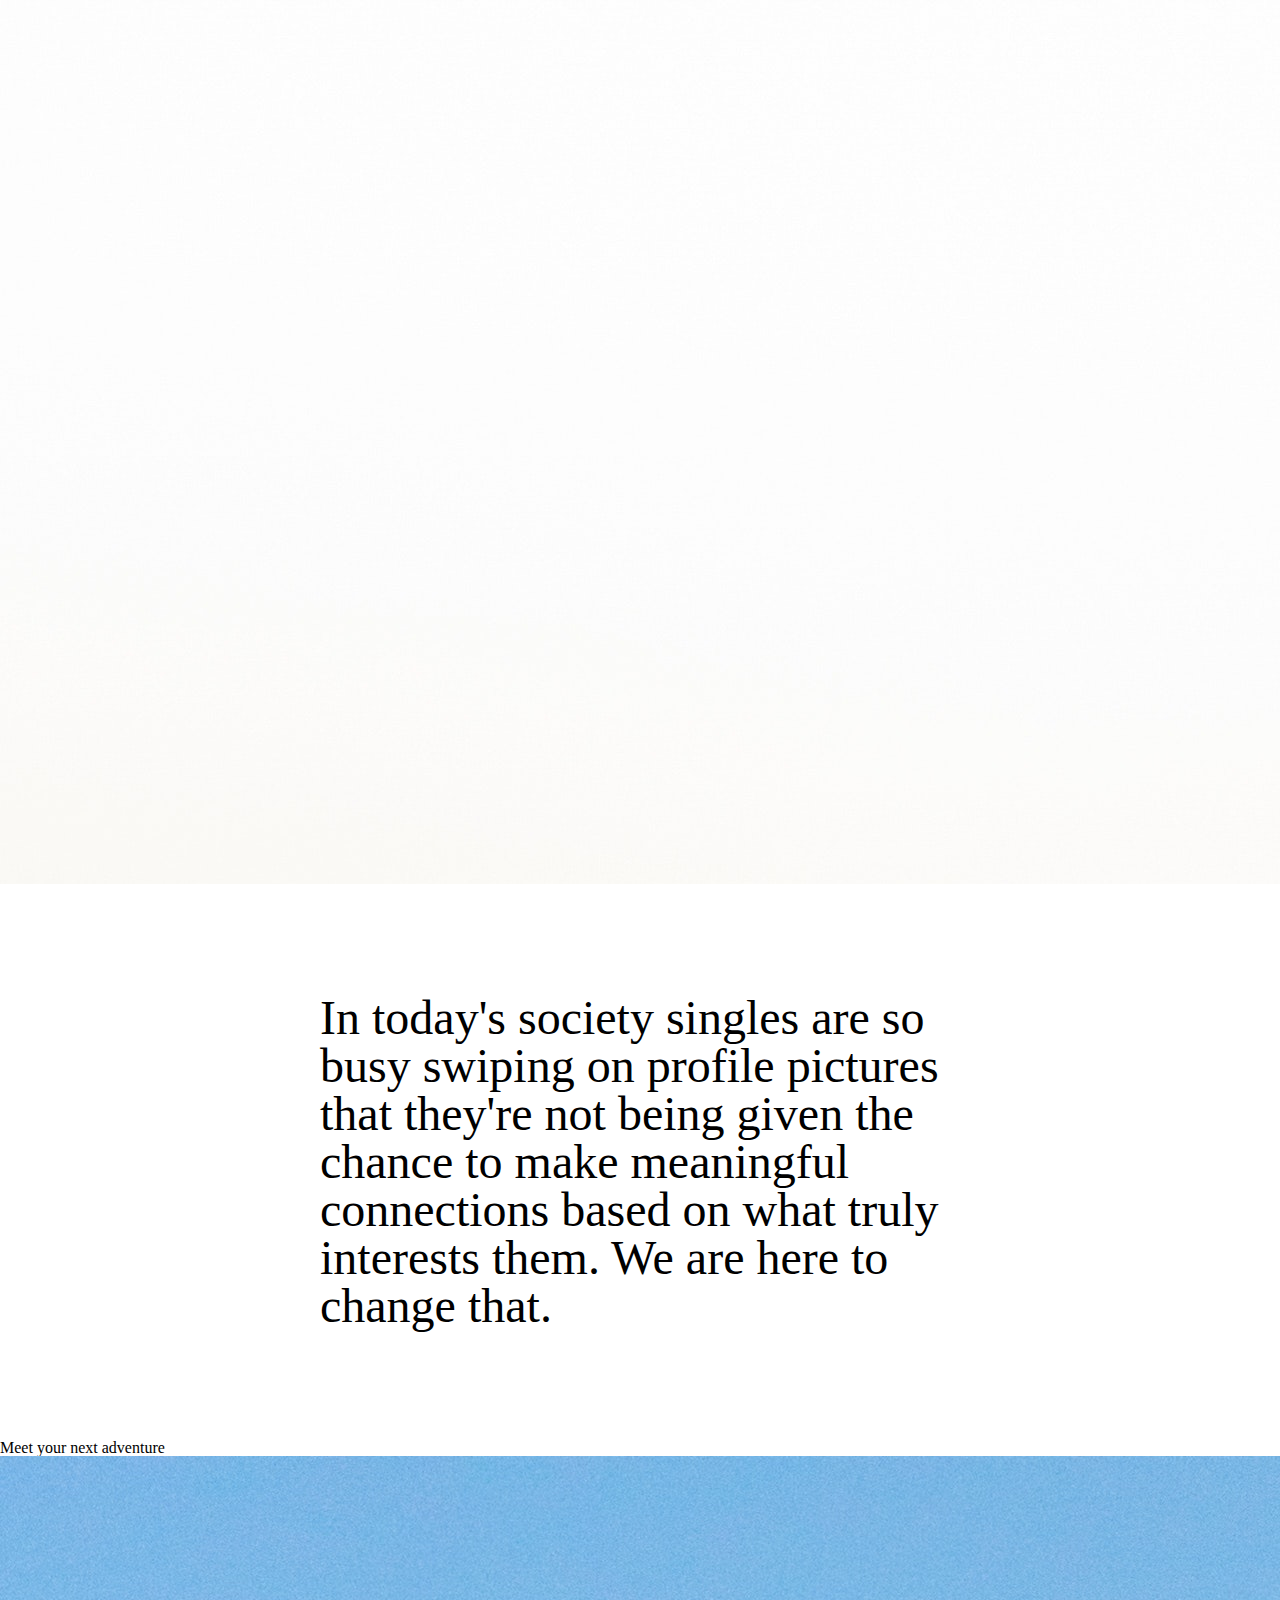
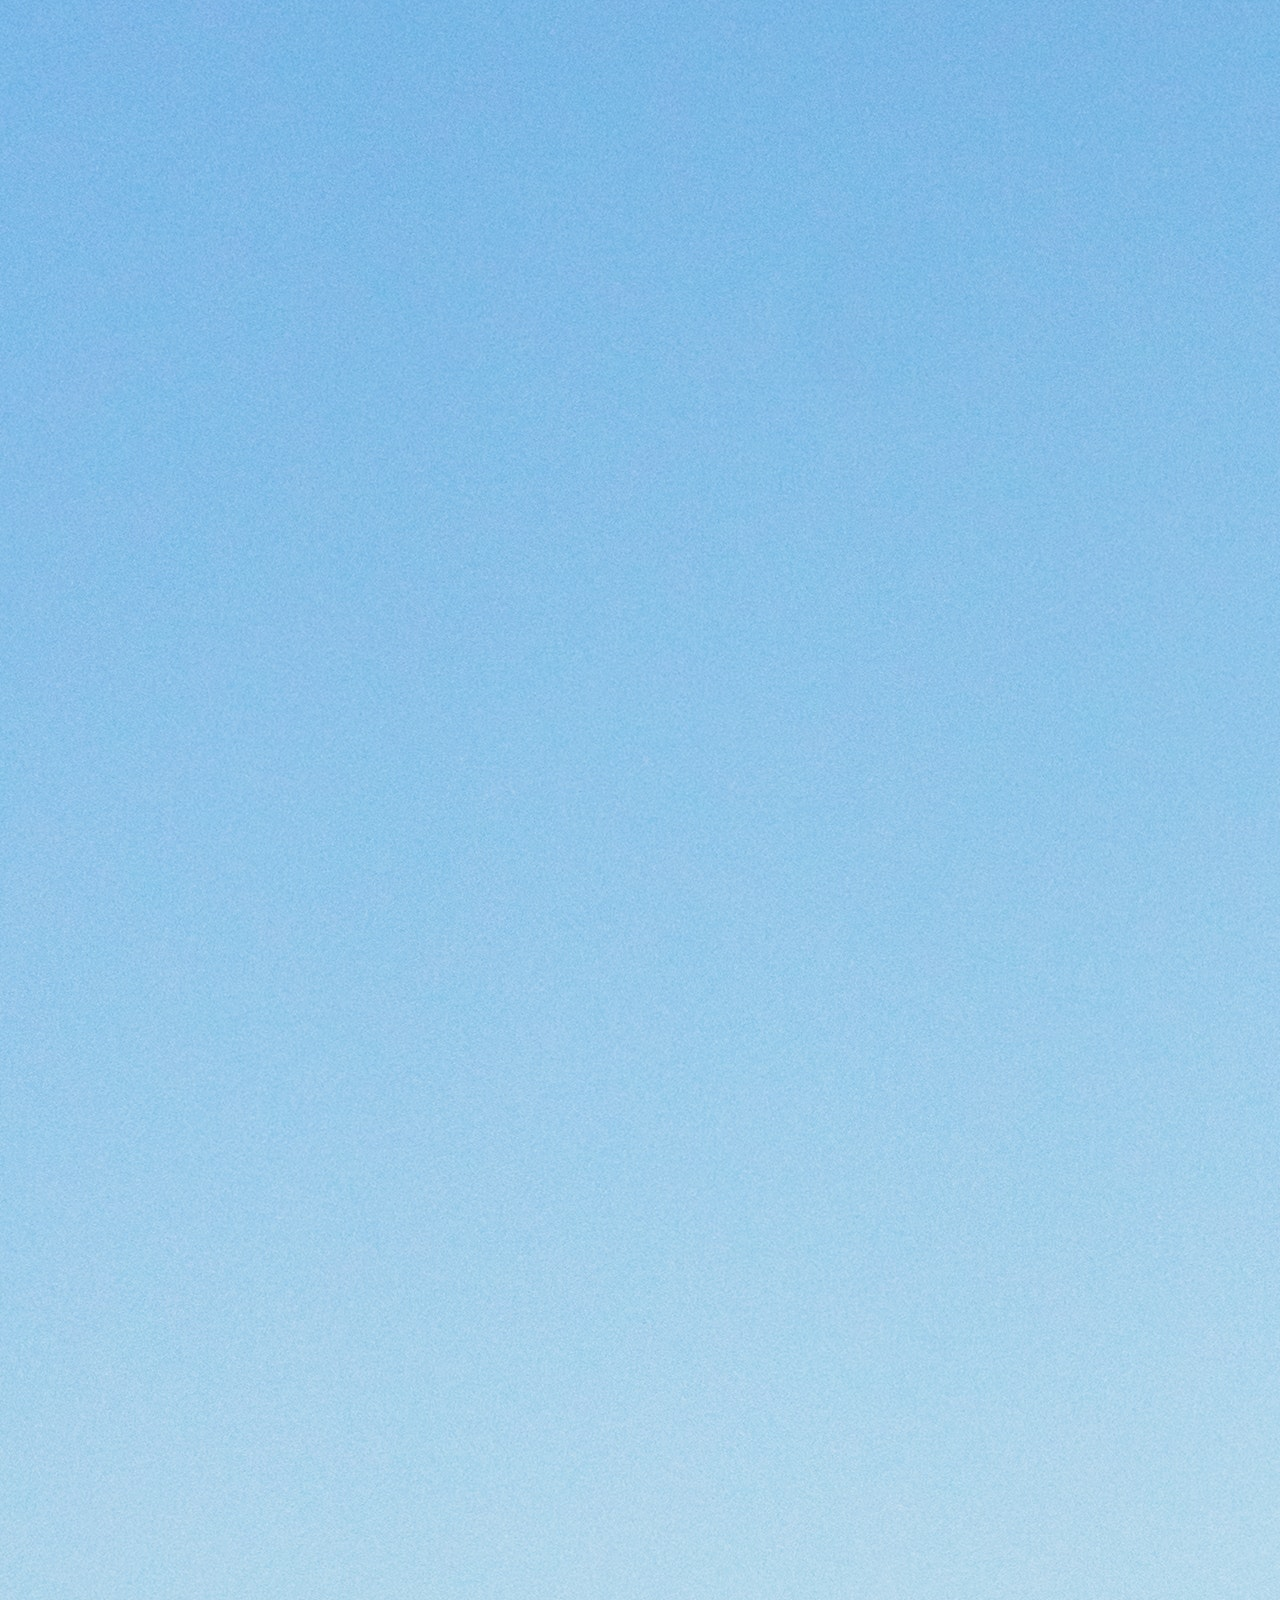
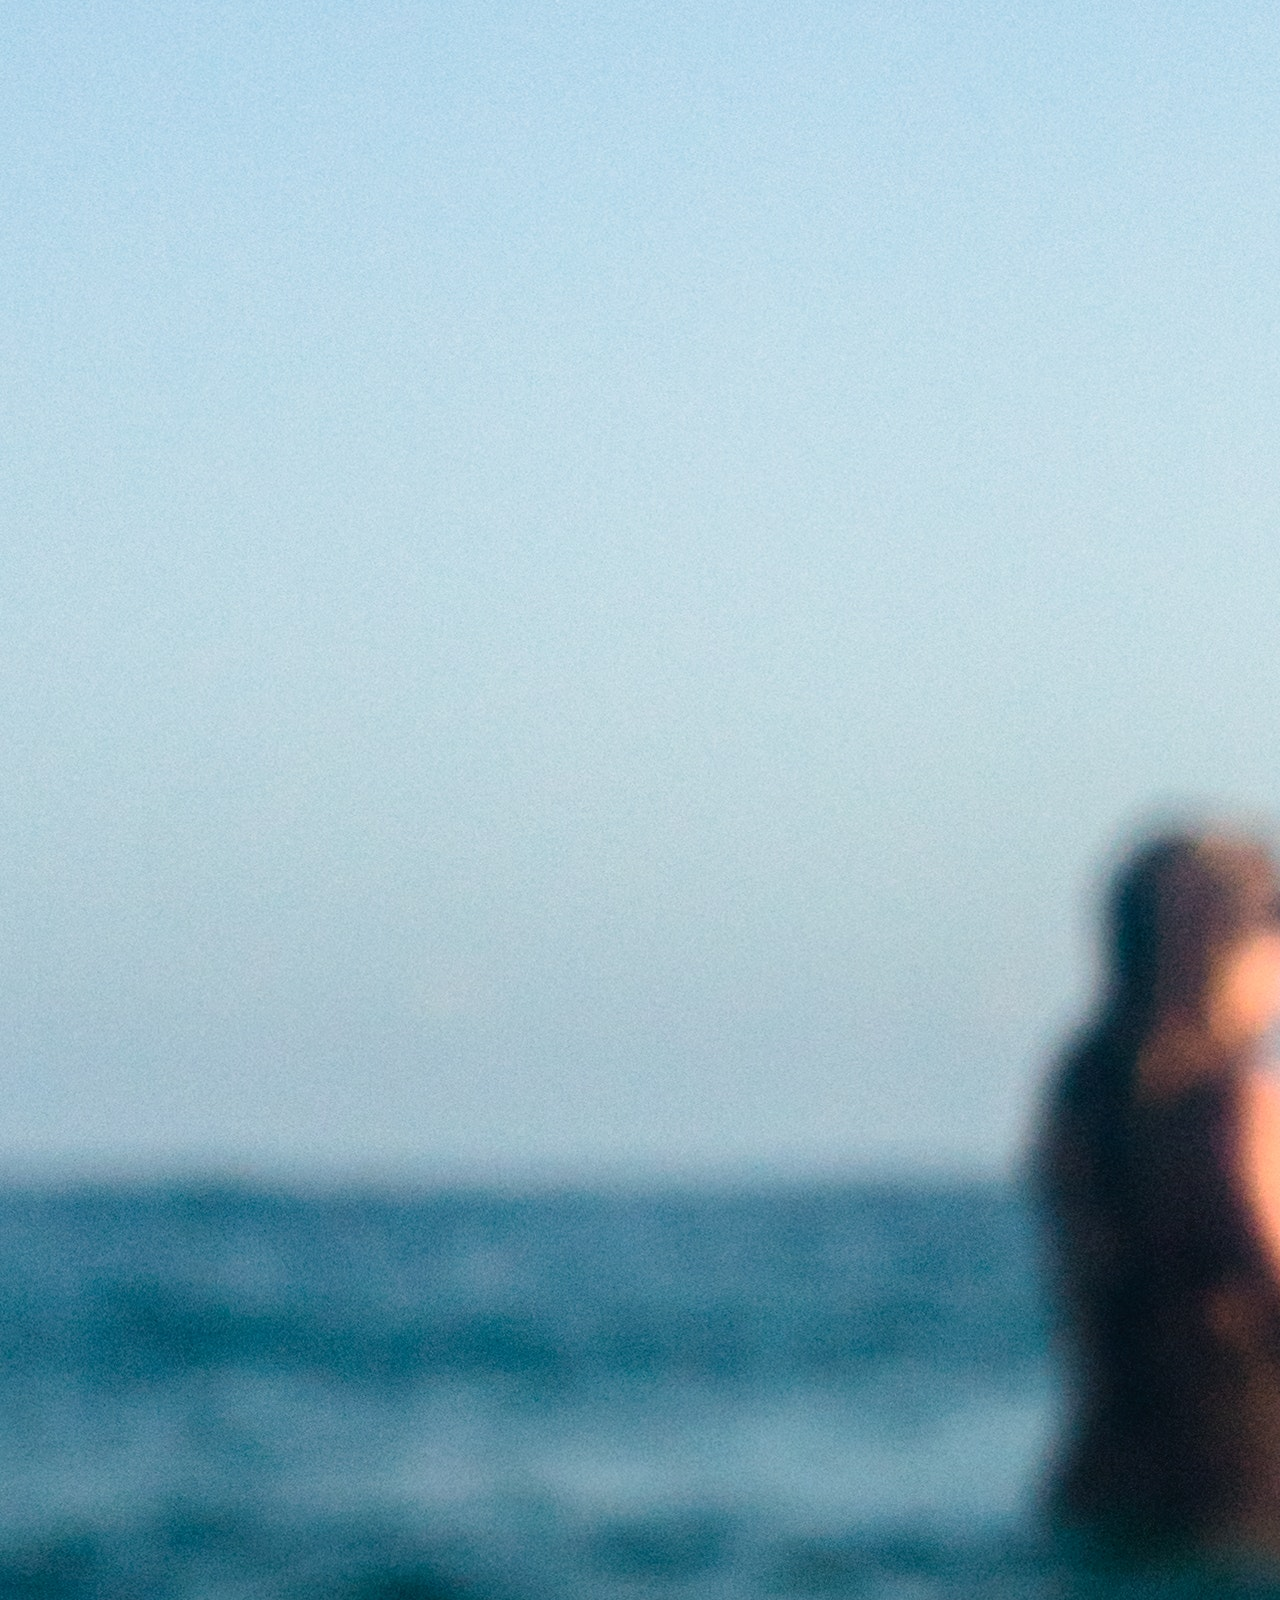
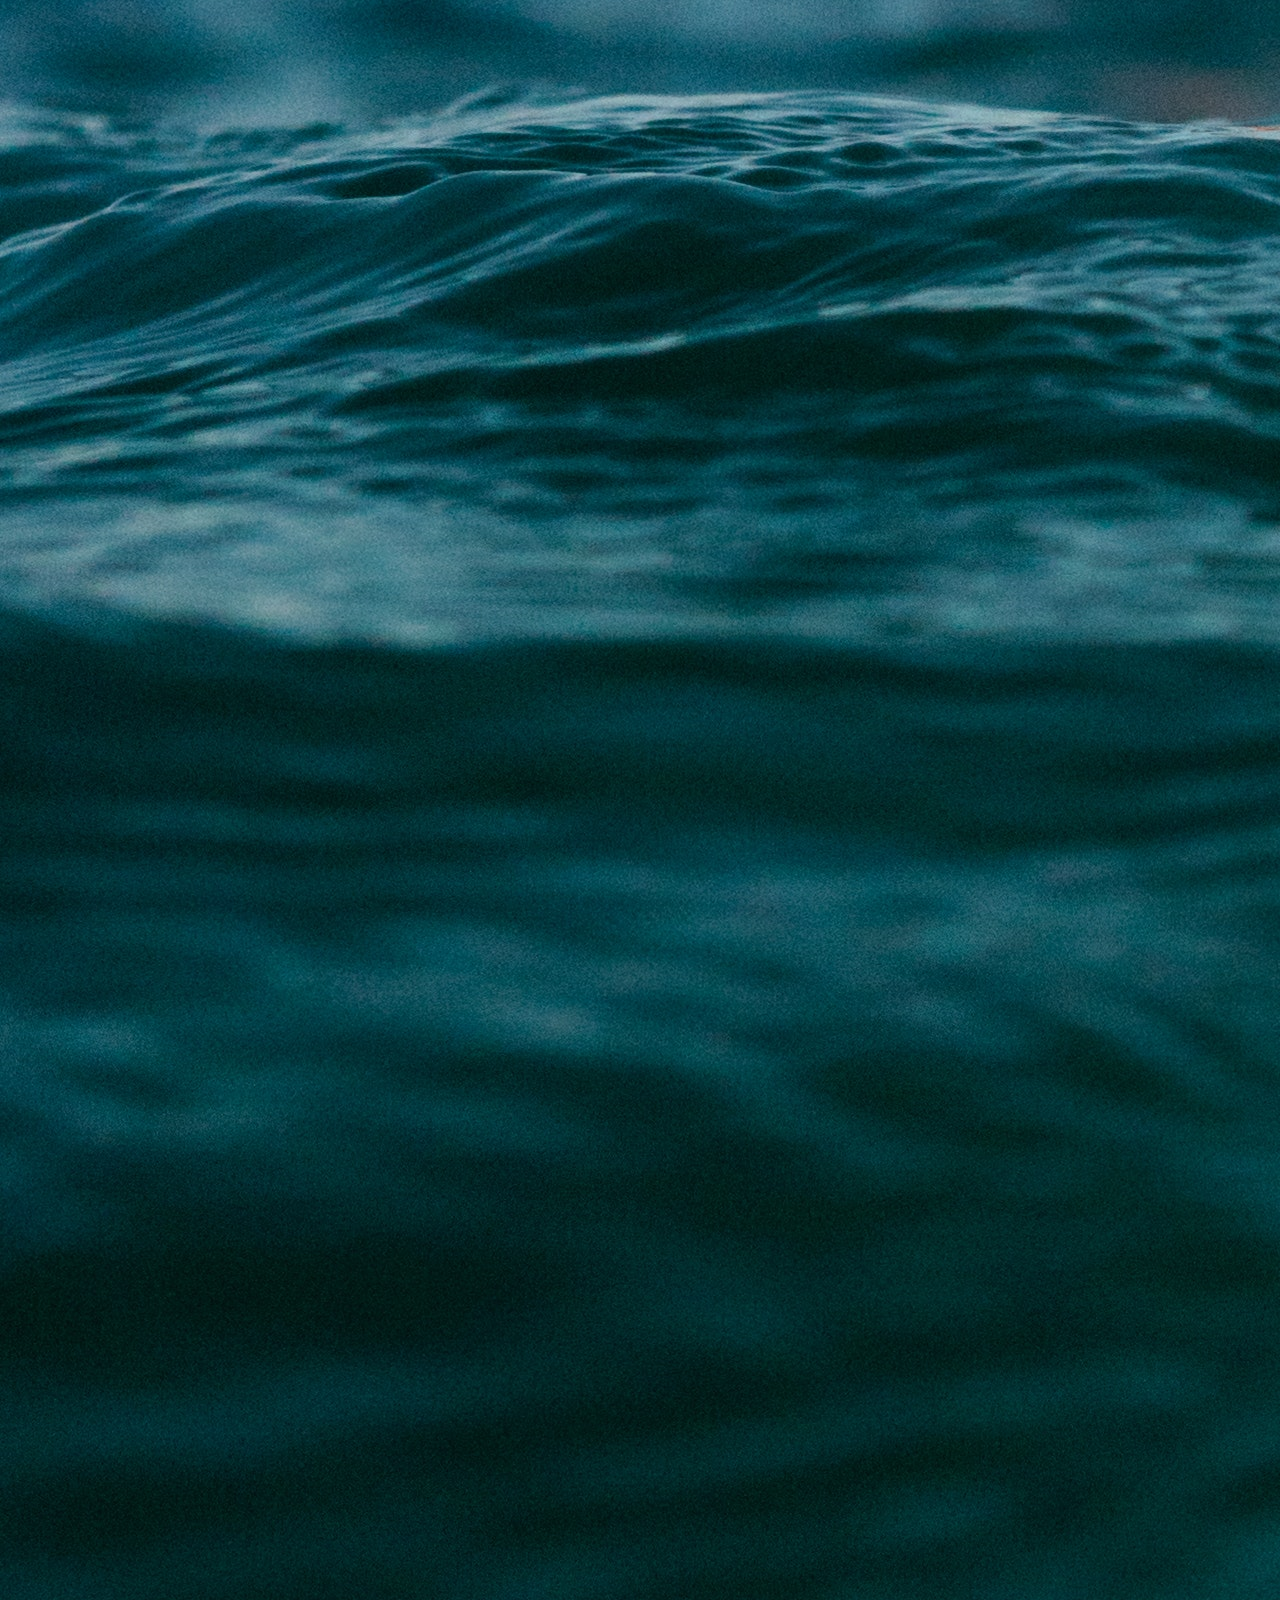
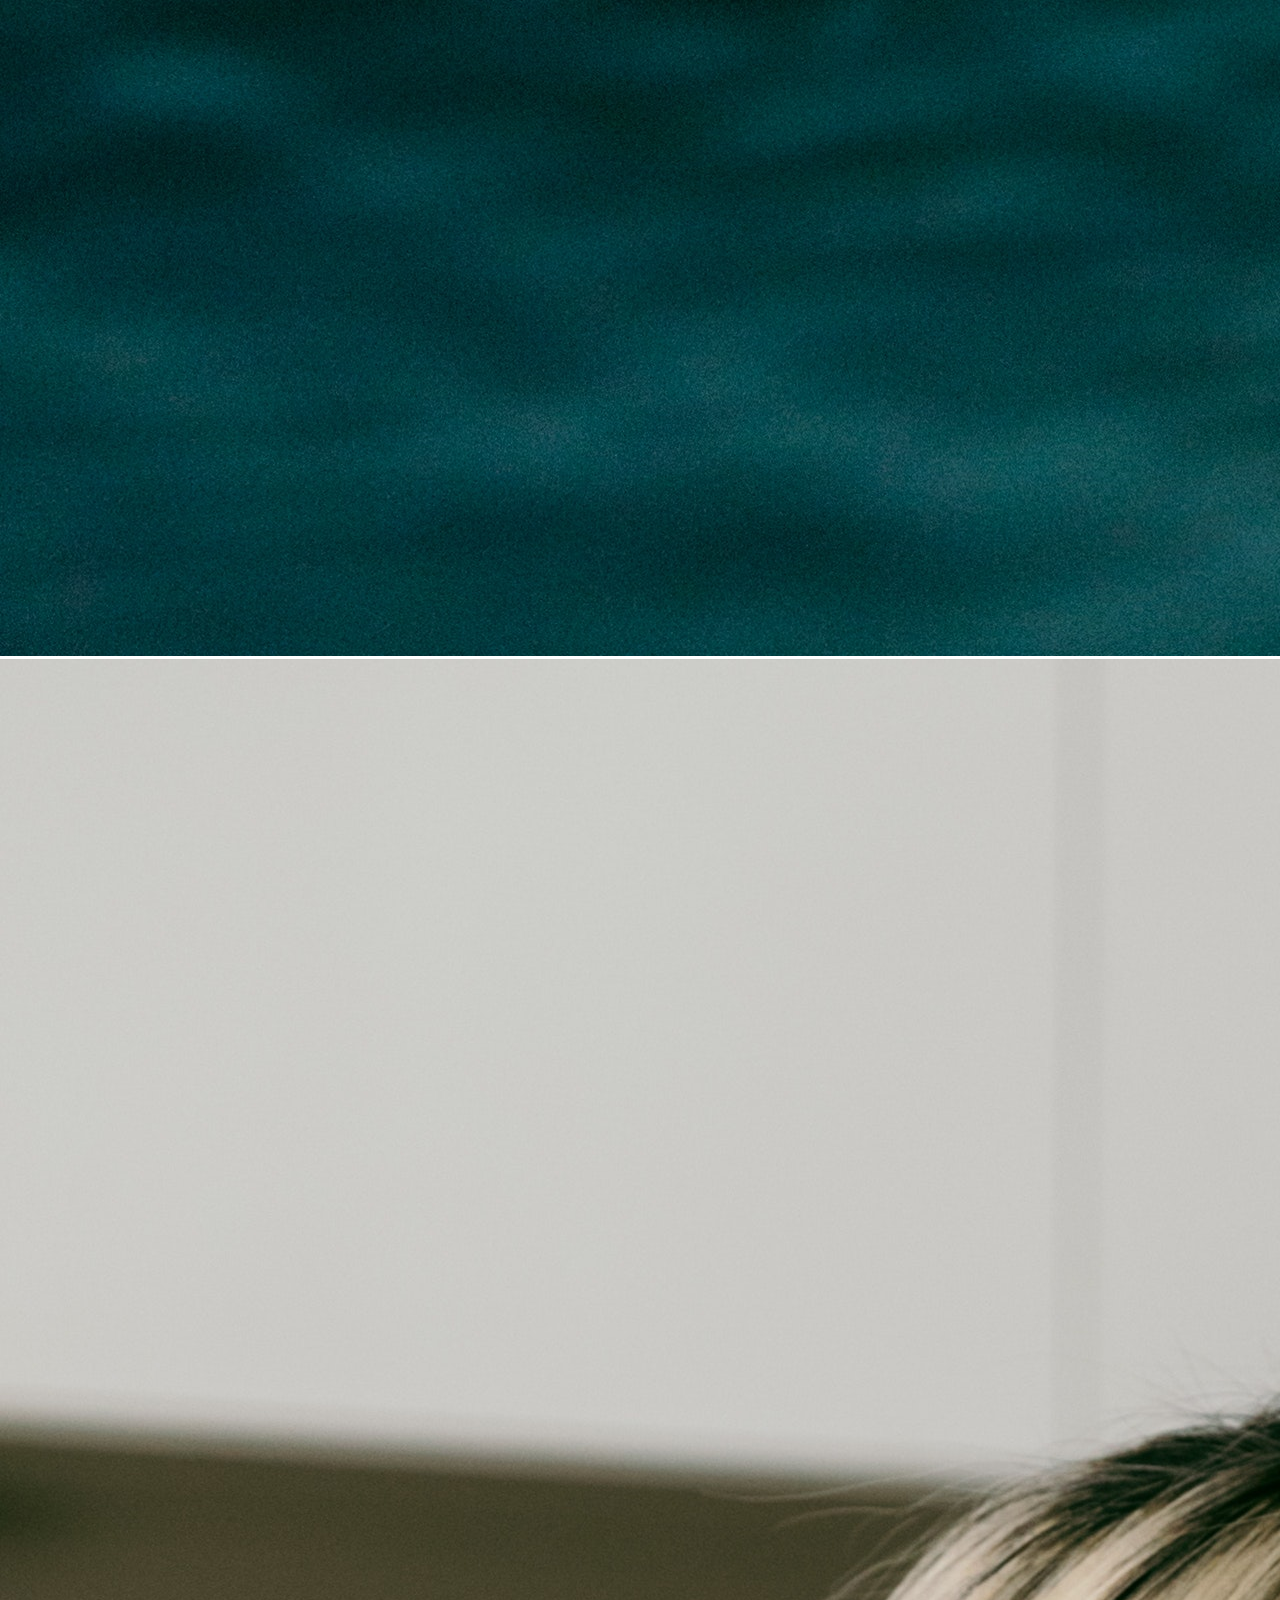
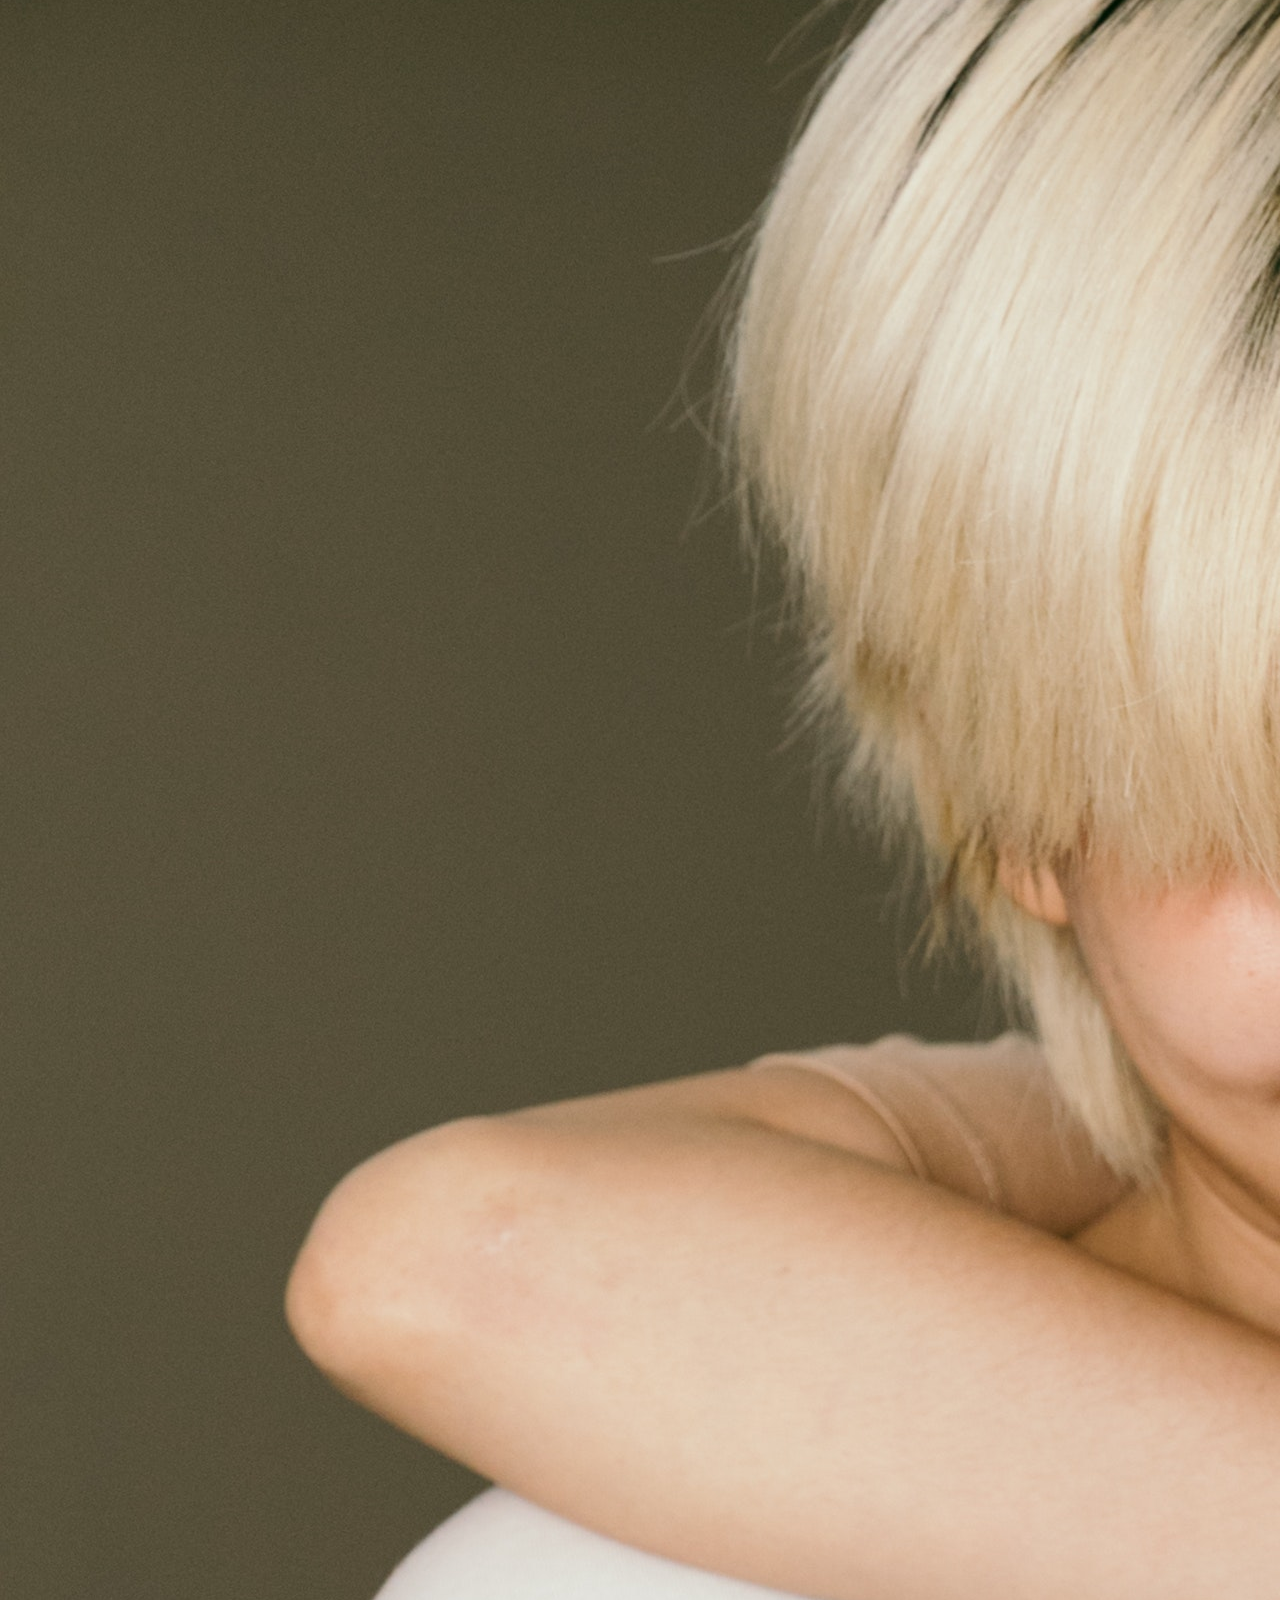
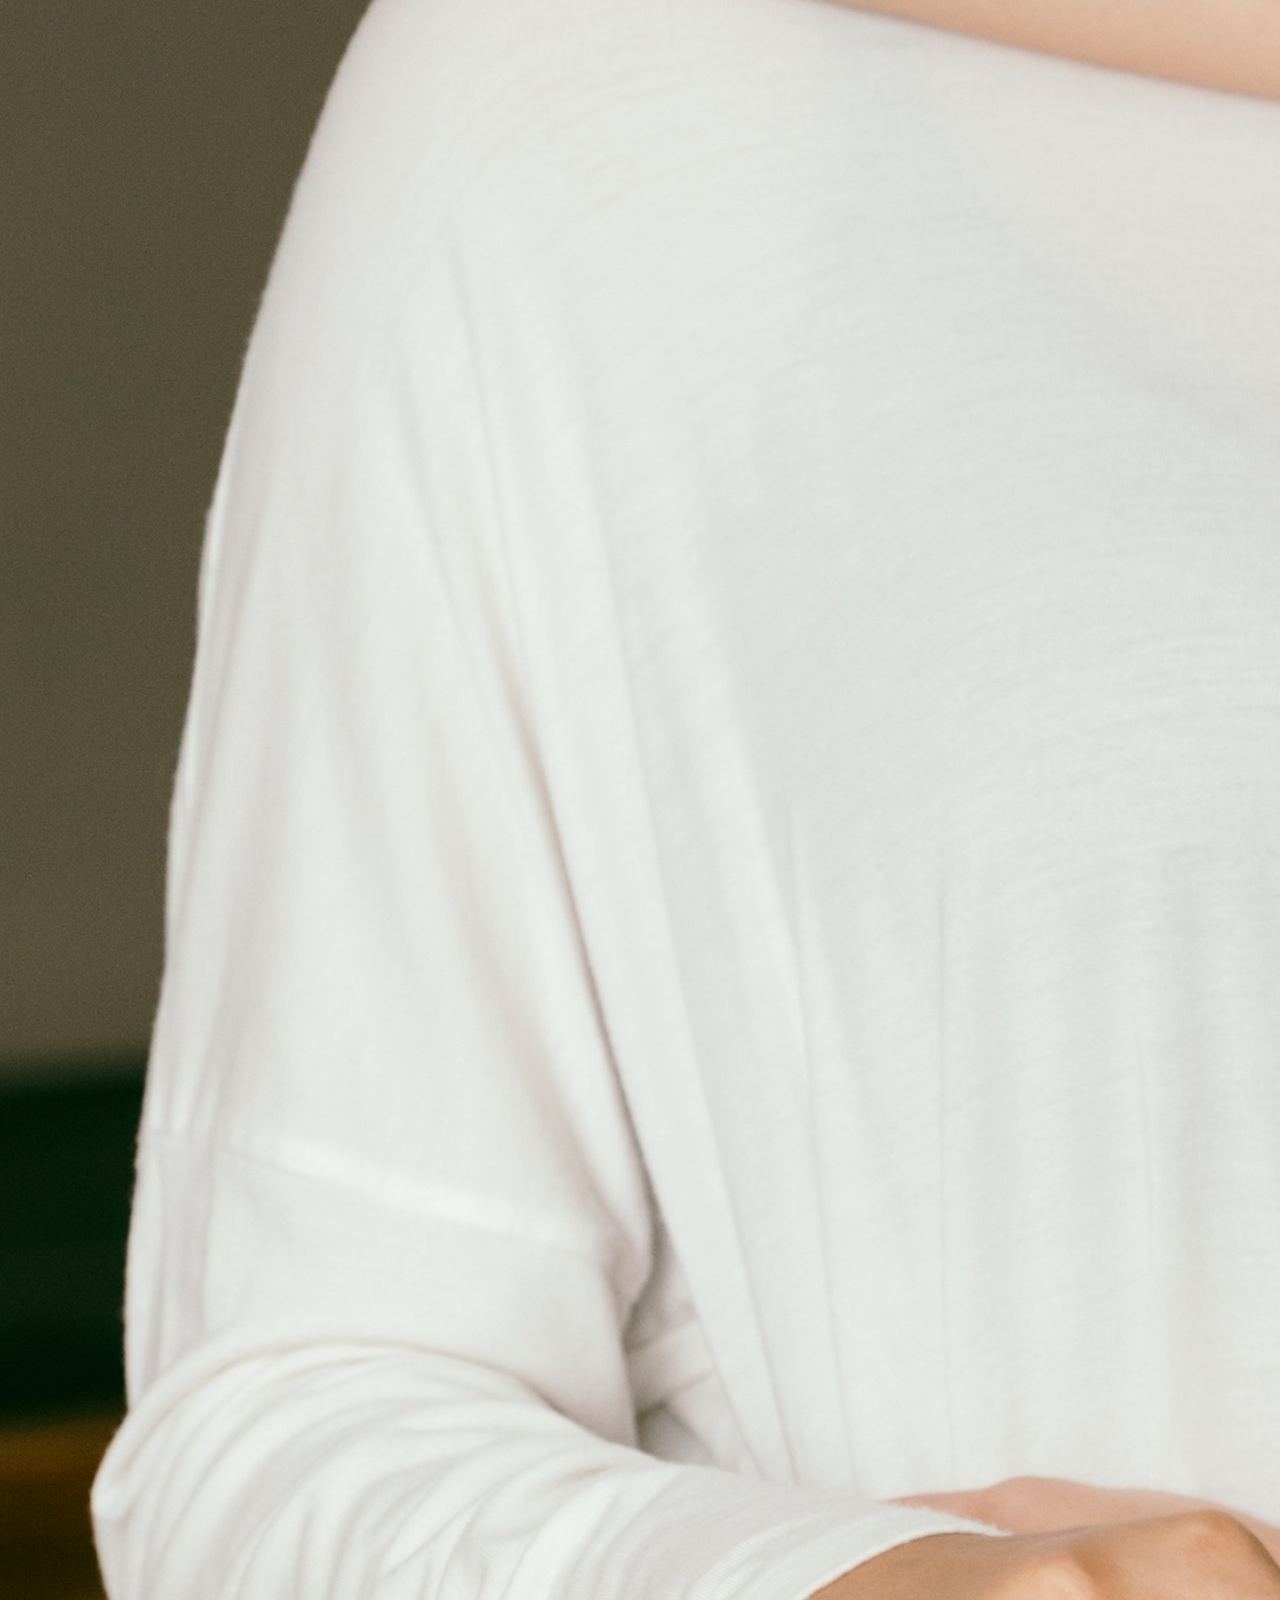
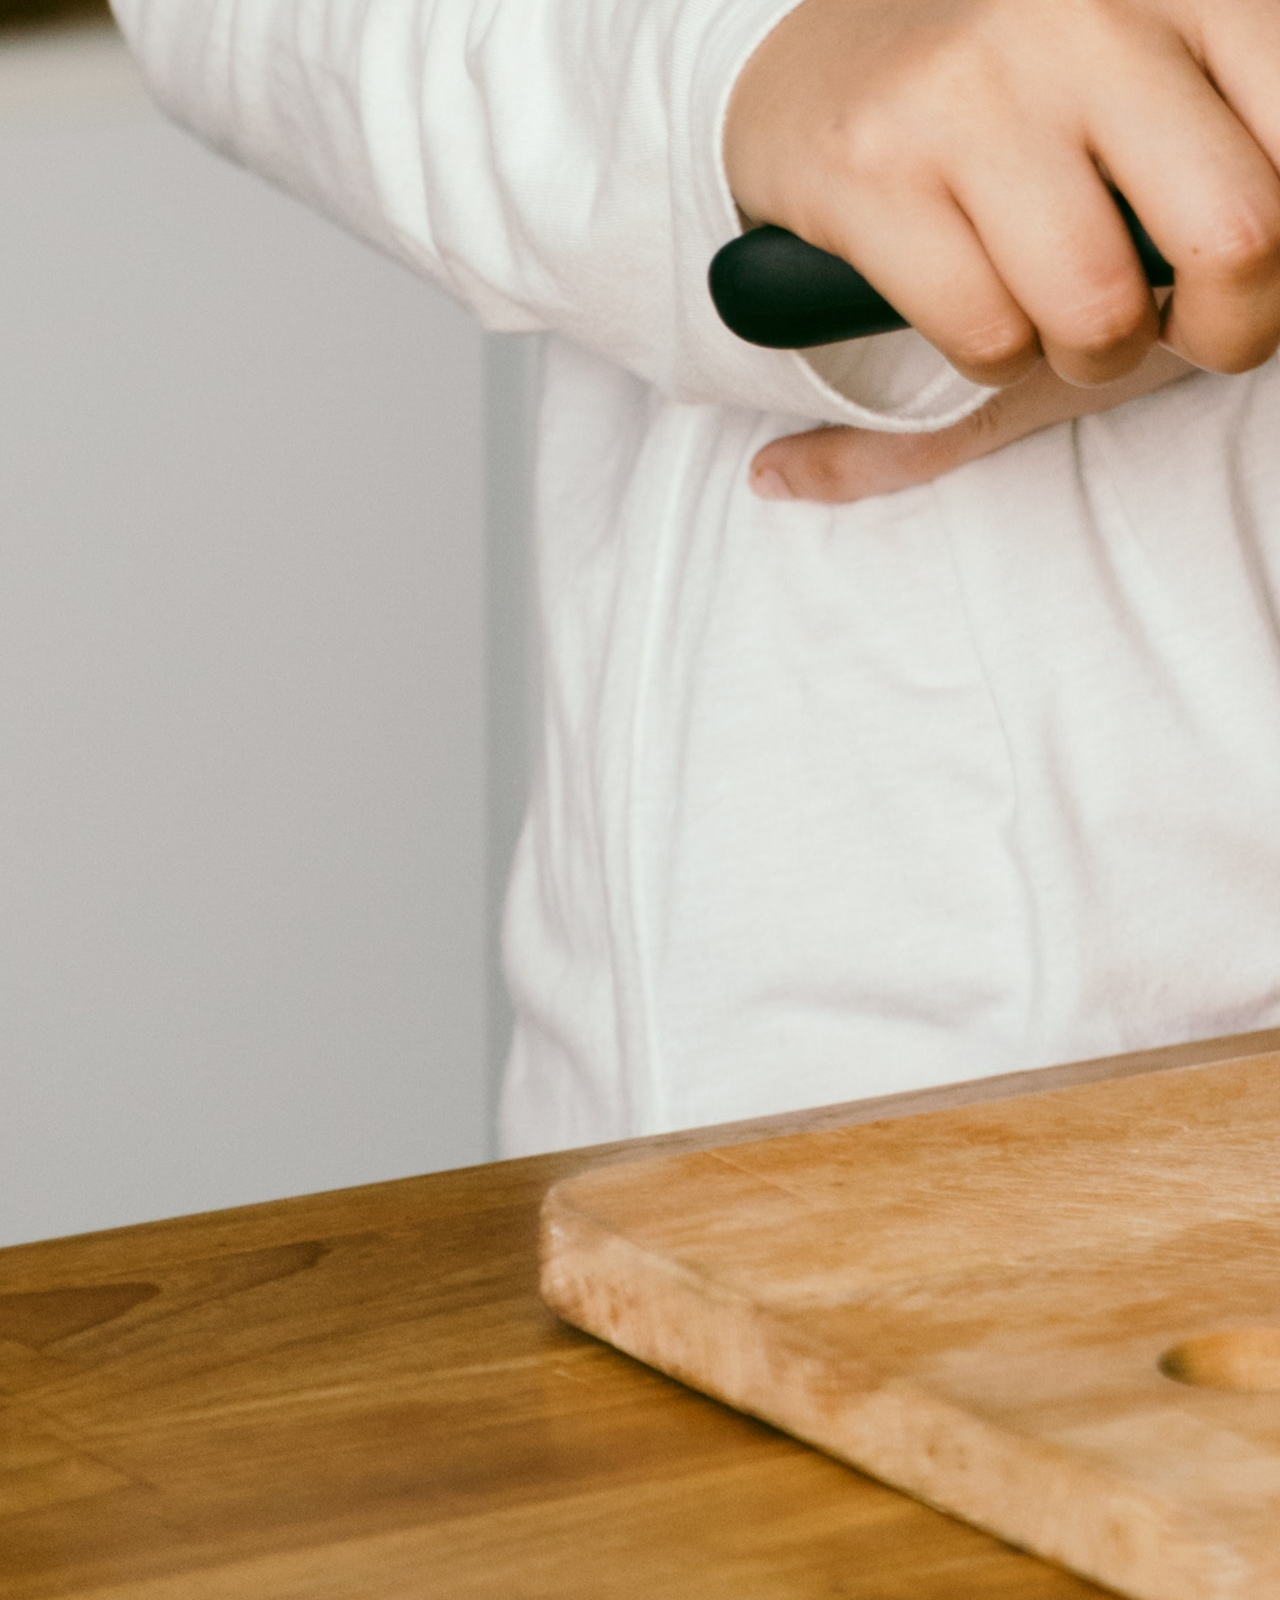
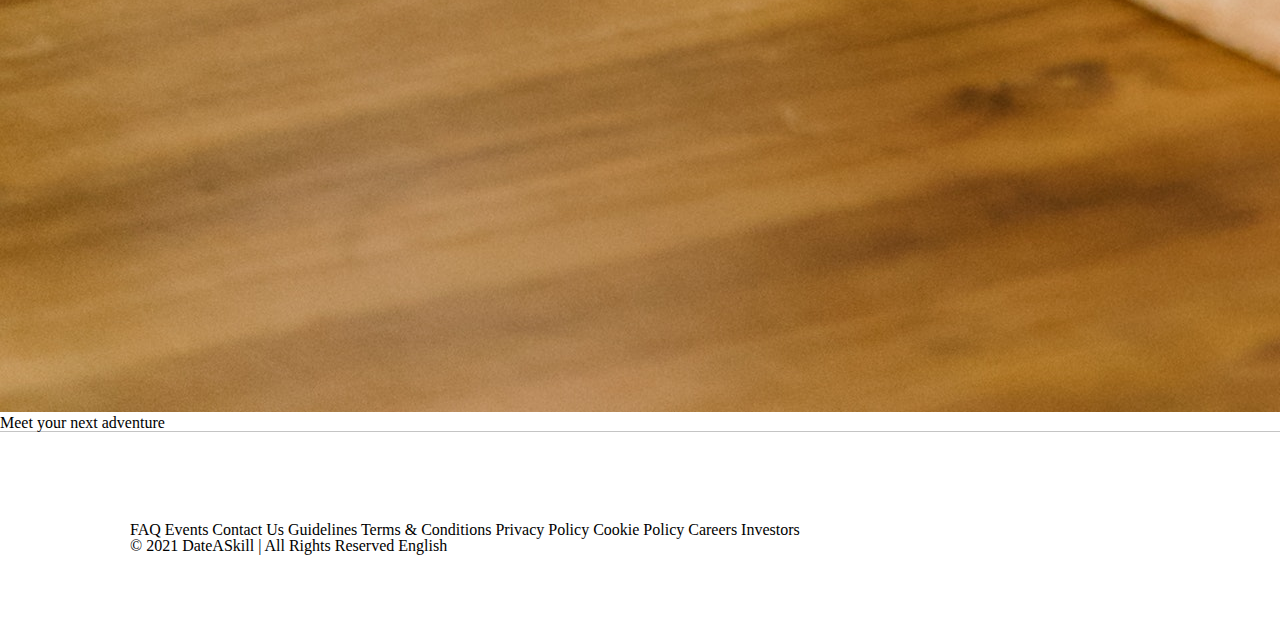
==== commit e0b7246c: "created login.html file" ====
--- a/index.html
+++ b/index.html
@@ -15,13 +15,13 @@
 </head>
 <body>
     <nav id="mainNavbar" class="navbar navbar-light bg-light navbar-expand-md fixed-top">
-        <a href="#" class="navbar-brand">DateASkill</a></li>
+        <a href="index.html" class="navbar-brand">DateASkill</a></li>
         <button class="navbar-toggler" data-toggler="collapse" data-target="navlinks" aria-label="toggle navigation">
             <span class="navbar-toggler-icon"></span></button>
         <div class="collapse navbar-collapse" id="navlinks">
             <ul class="navbar-nav">
                 <li class="nav-item">
-                    <a href="#" class="nav-link">login</a>
+                    <a href="login.html" class="nav-link">login</a>
                 </li>
                 <li class="nav-item">
                     <a href="#" class="nav-link">about</a>
@@ -80,8 +80,11 @@
    
     <!-- Footer -->
     <footer class="footer">
-        <p class="text-center">FAQ Events Contact Us Guidelines Terms & Conditions Privacy Policy Cookie Policy Careers Investors</p>
-        <p class="text-center"> © 2021 DateASkill | All Rights Reserved English</p>
+        <div class="footer-text">
+            <p class="text-center">FAQ Events Contact Us Guidelines Terms & Conditions Privacy Policy Cookie Policy Careers Investors</p>
+            <p class="text-center"> © 2021 DateASkill | All Rights Reserved English</p>
+        </div>
+       
     </footer>
 </body>
 </html>--- a/app.css
+++ b/app.css
@@ -30,7 +30,8 @@
 }
 body {
 	line-height: 1;
-	background-color: rgb(175, 186, 152);
+	/* background-color: rgb(175, 186, 152); */
+	
 }
 ol, ul {
 	list-style: none;
@@ -55,7 +56,11 @@
 }
 
 .footer {
-	margin: 90px 130px;
+	border-top: 1px #c4c4c4 solid;
+}
+
+.footer-text {
+	padding: 90px 130px;
 }
 
 .text-cols {
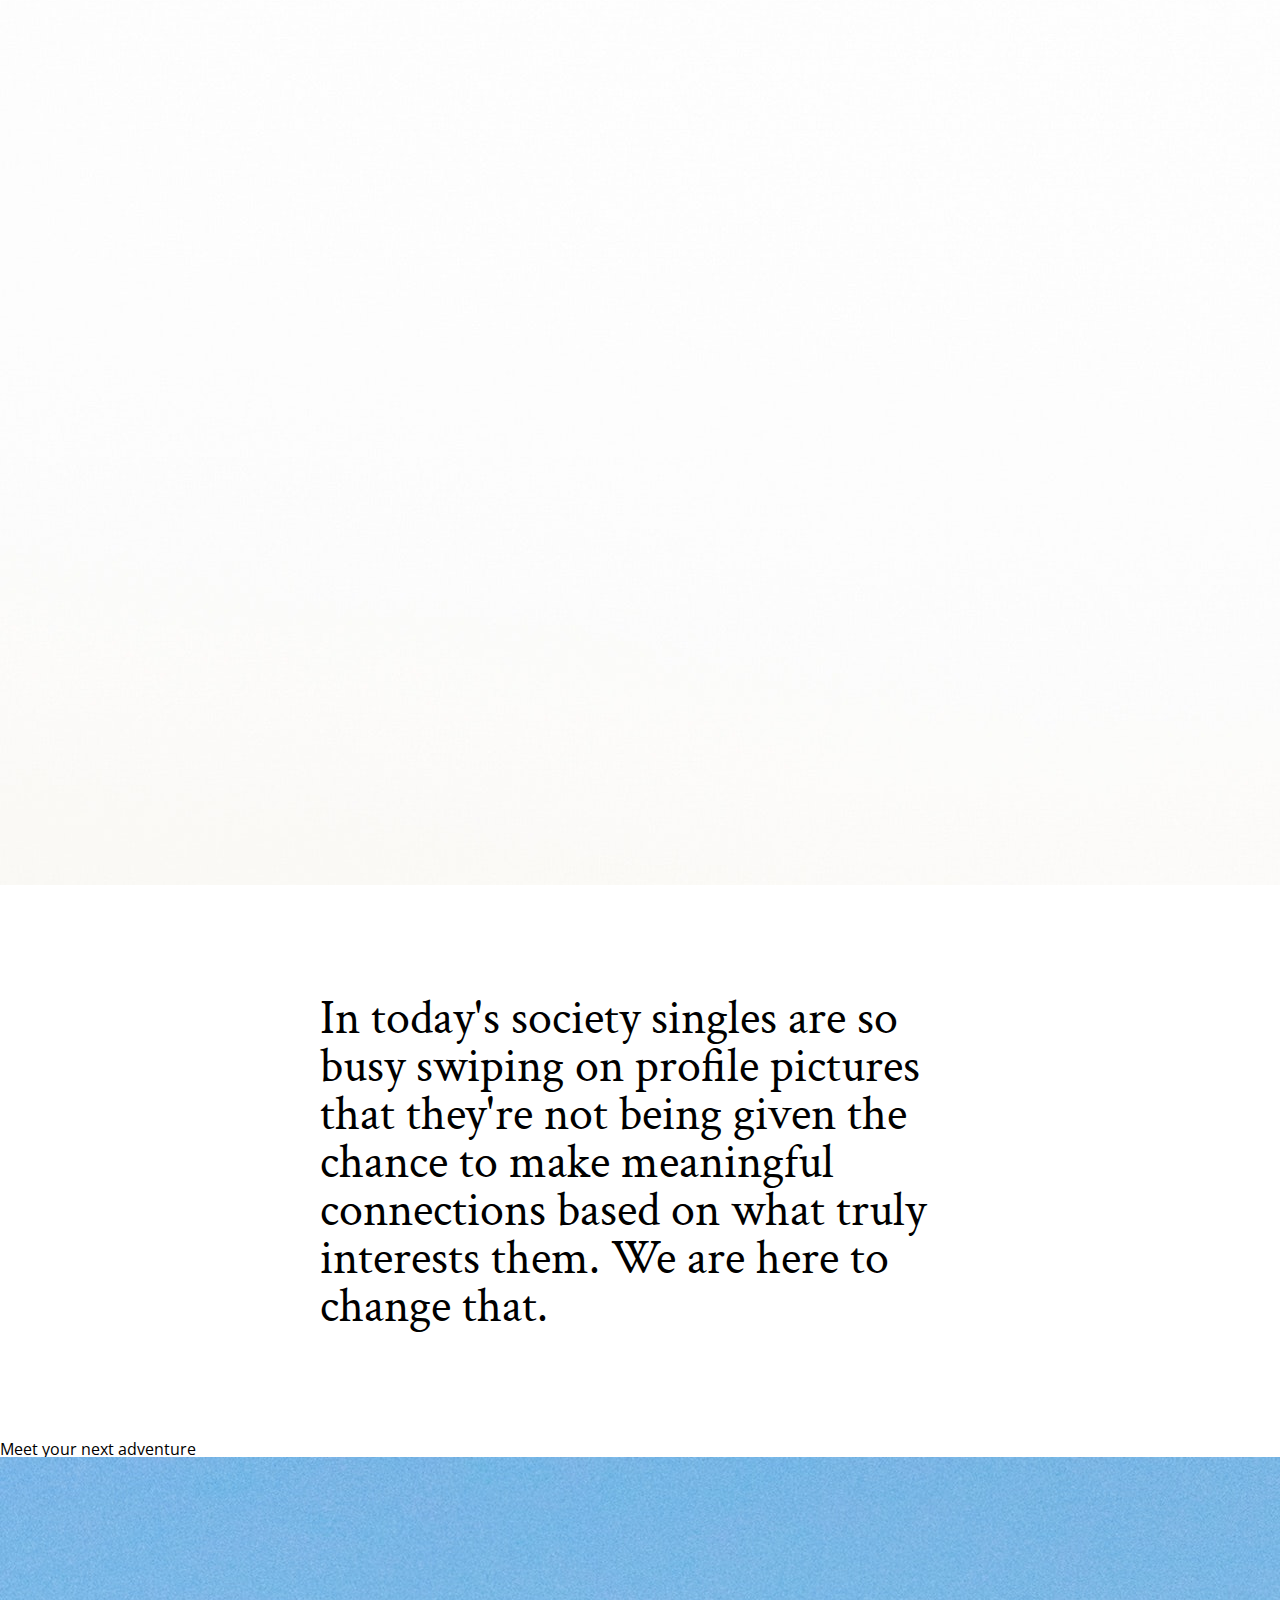
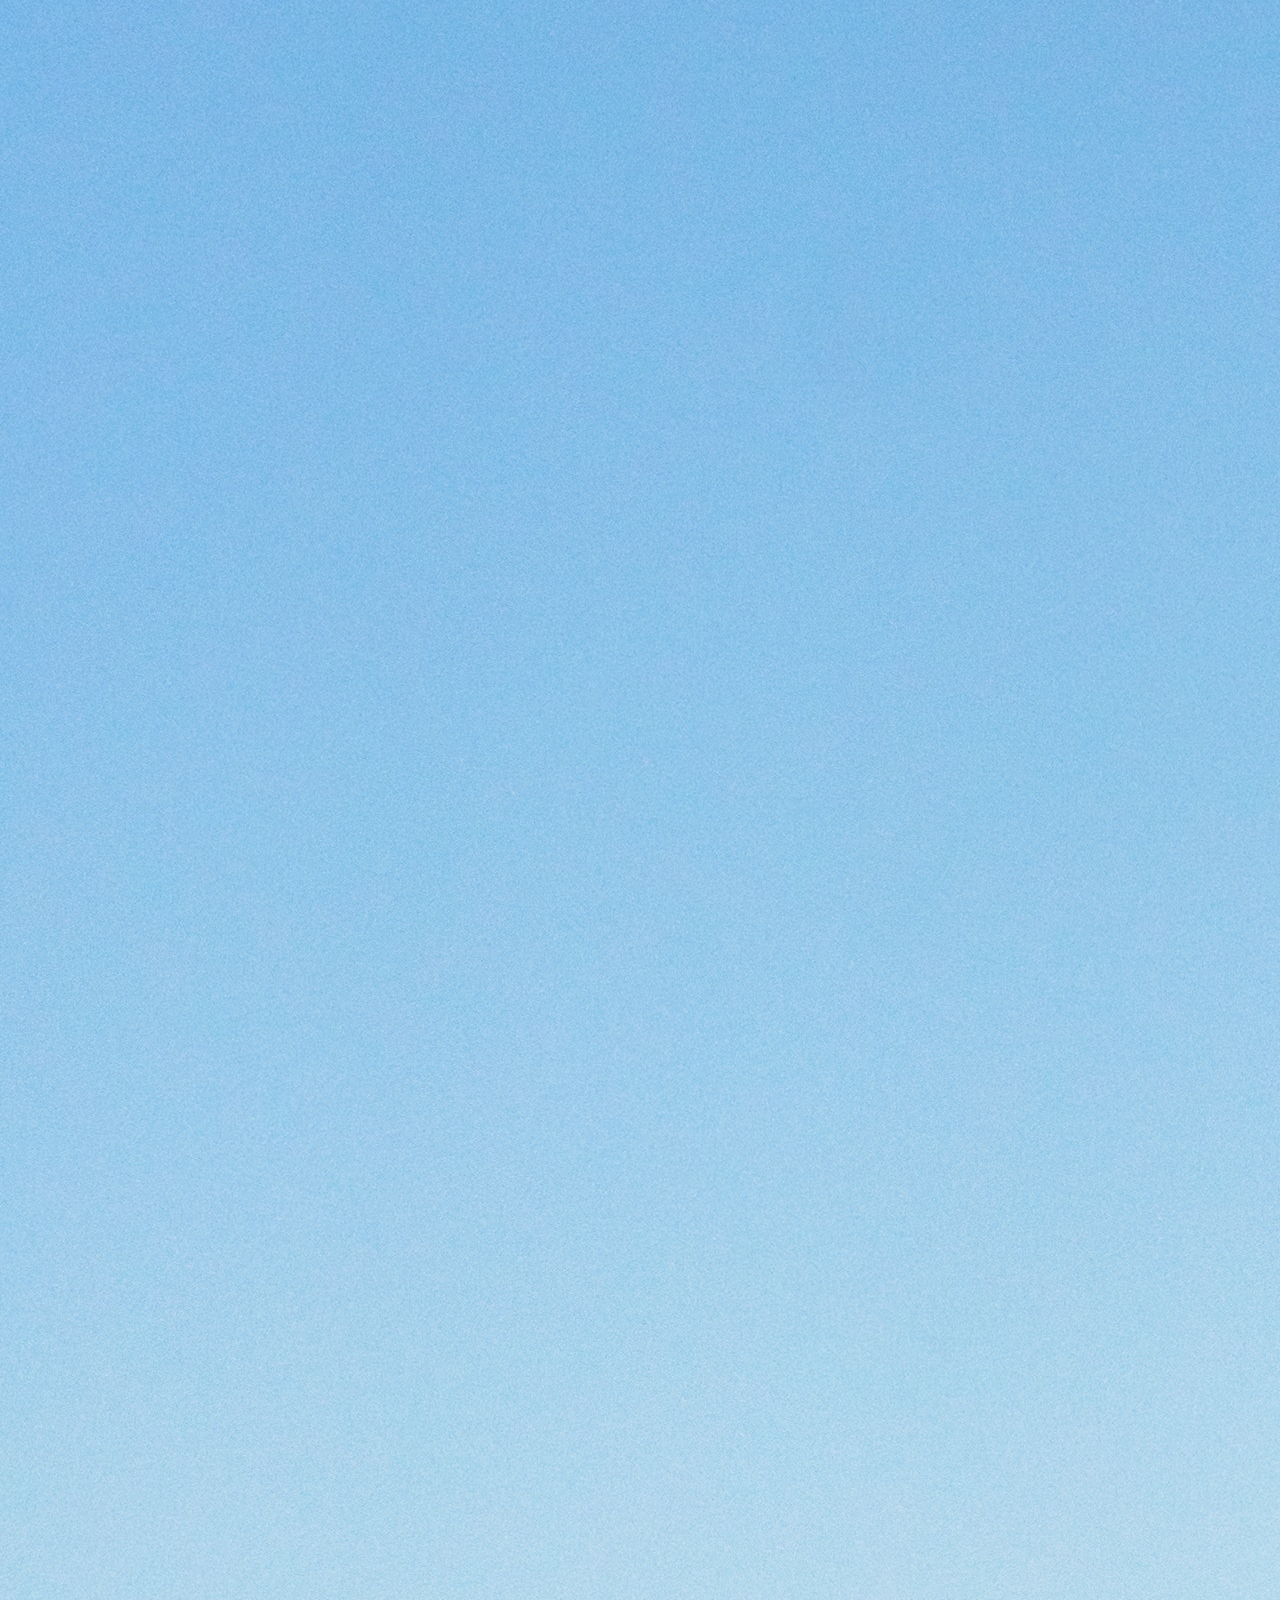
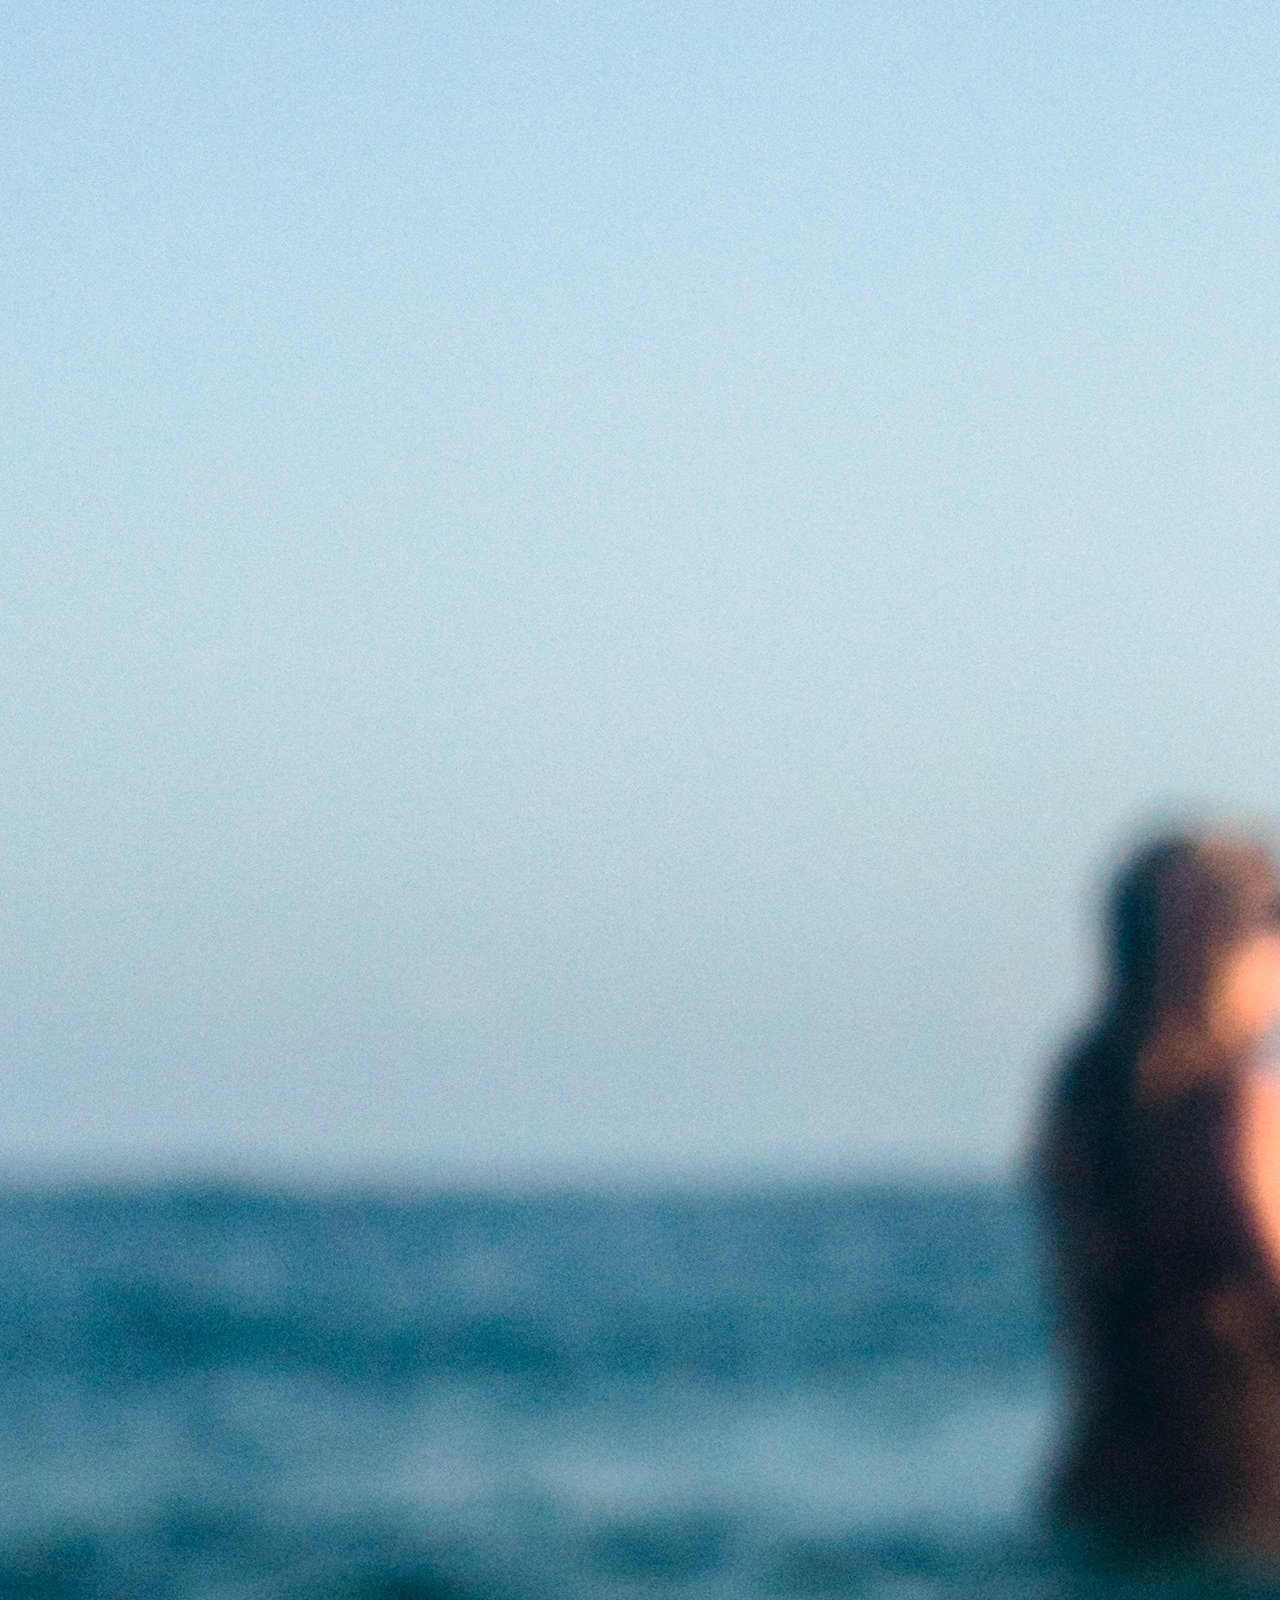
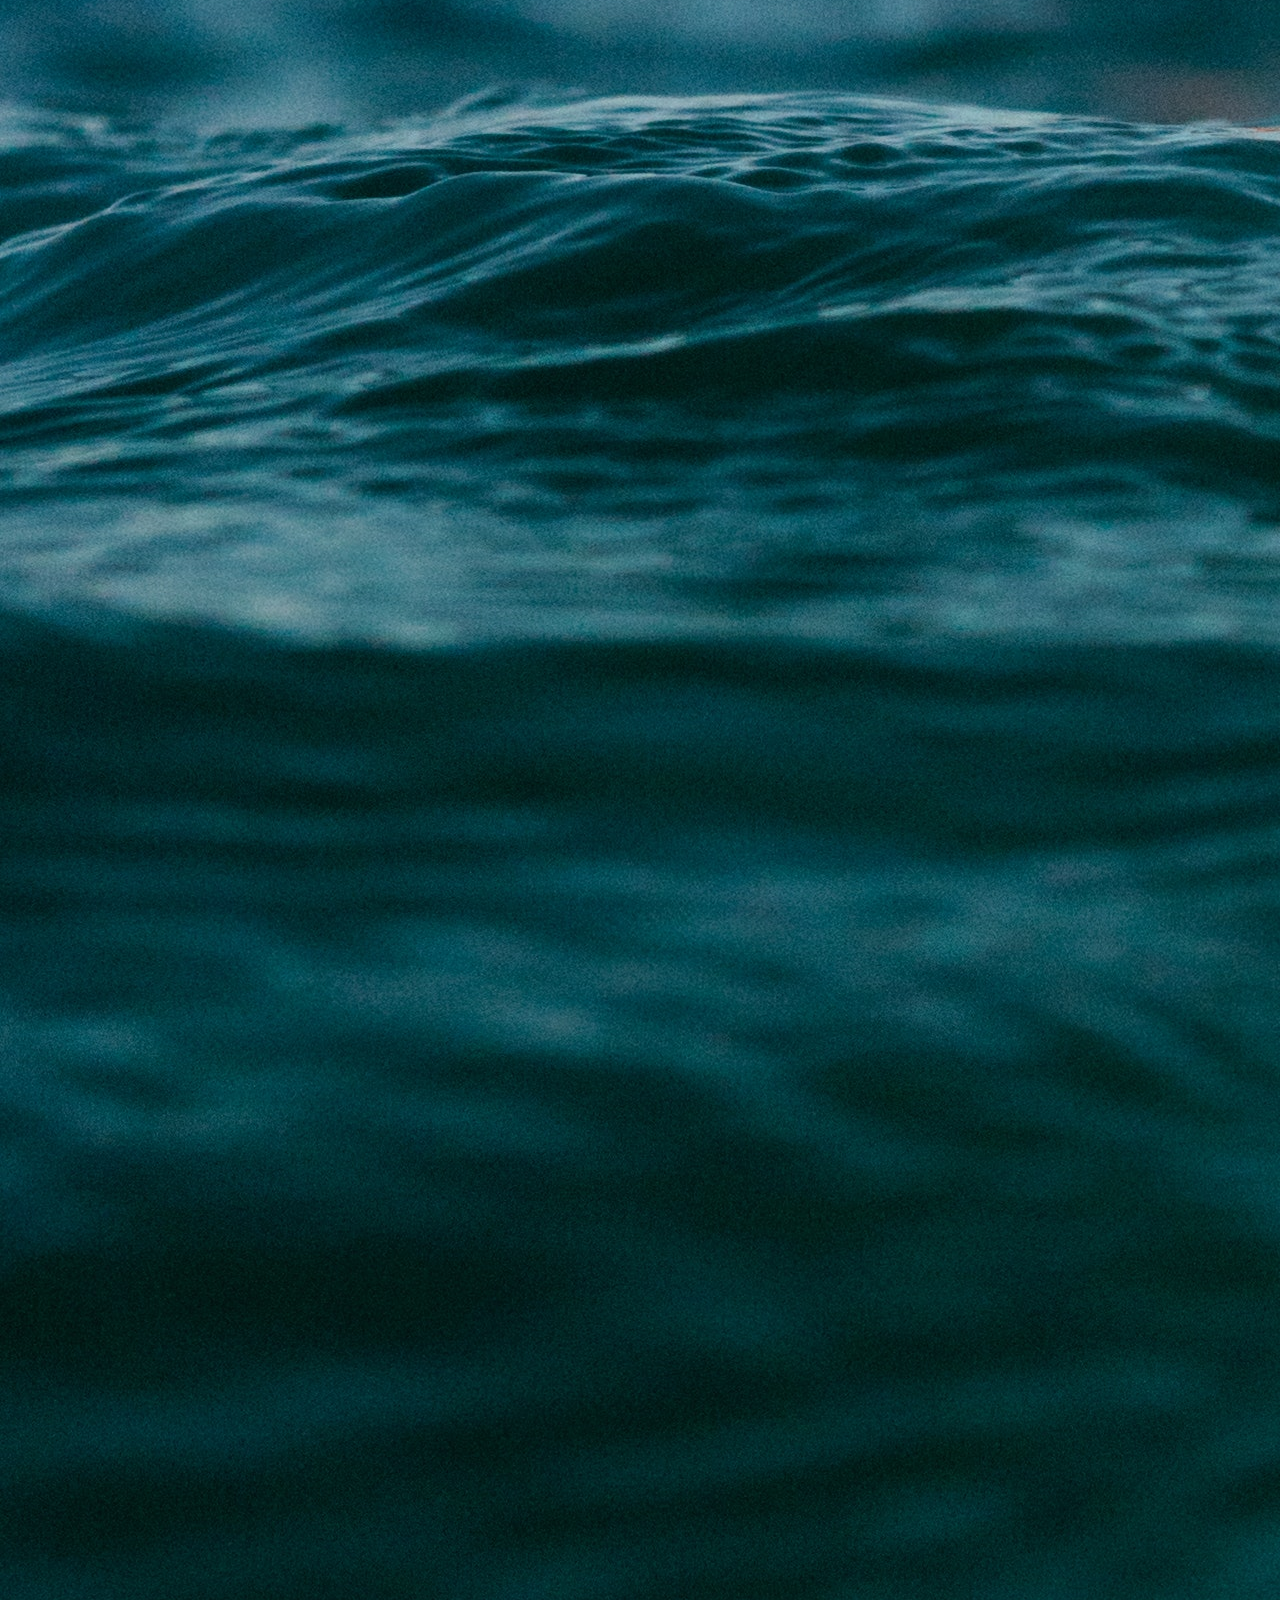
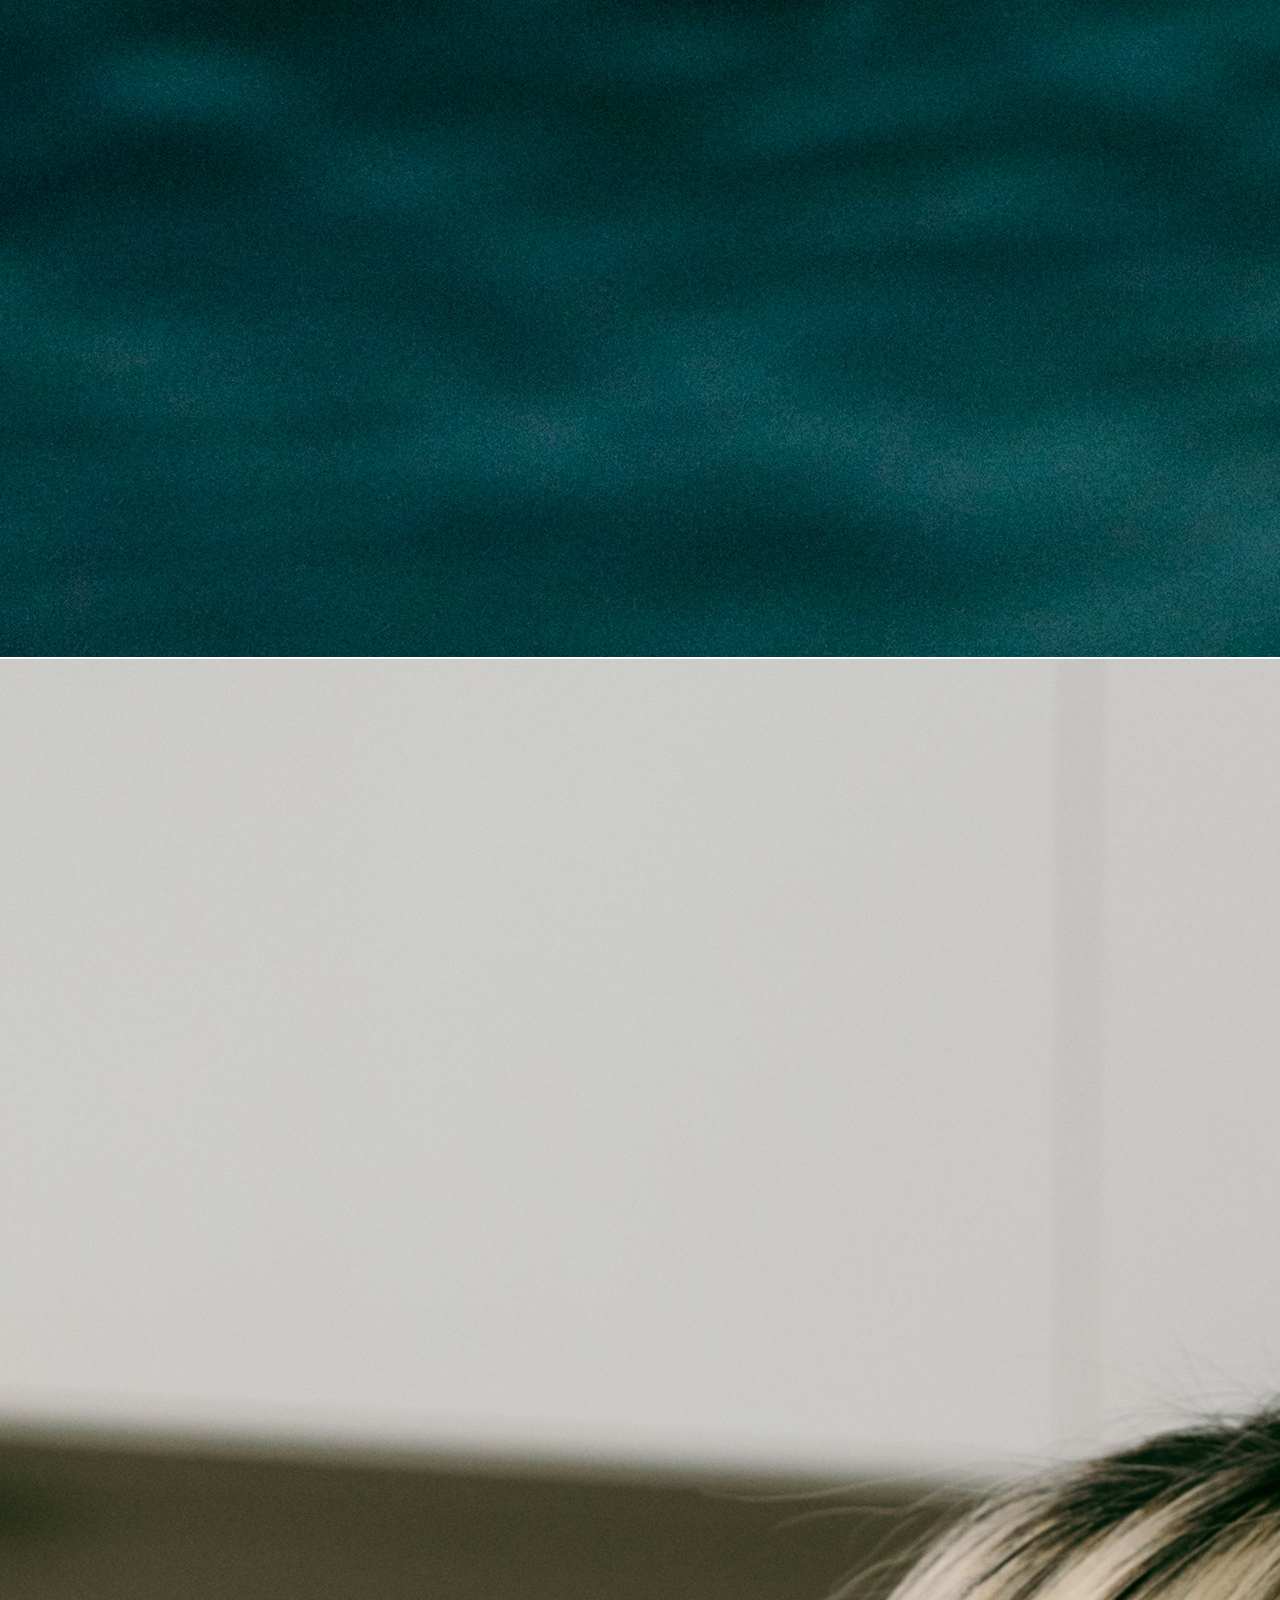
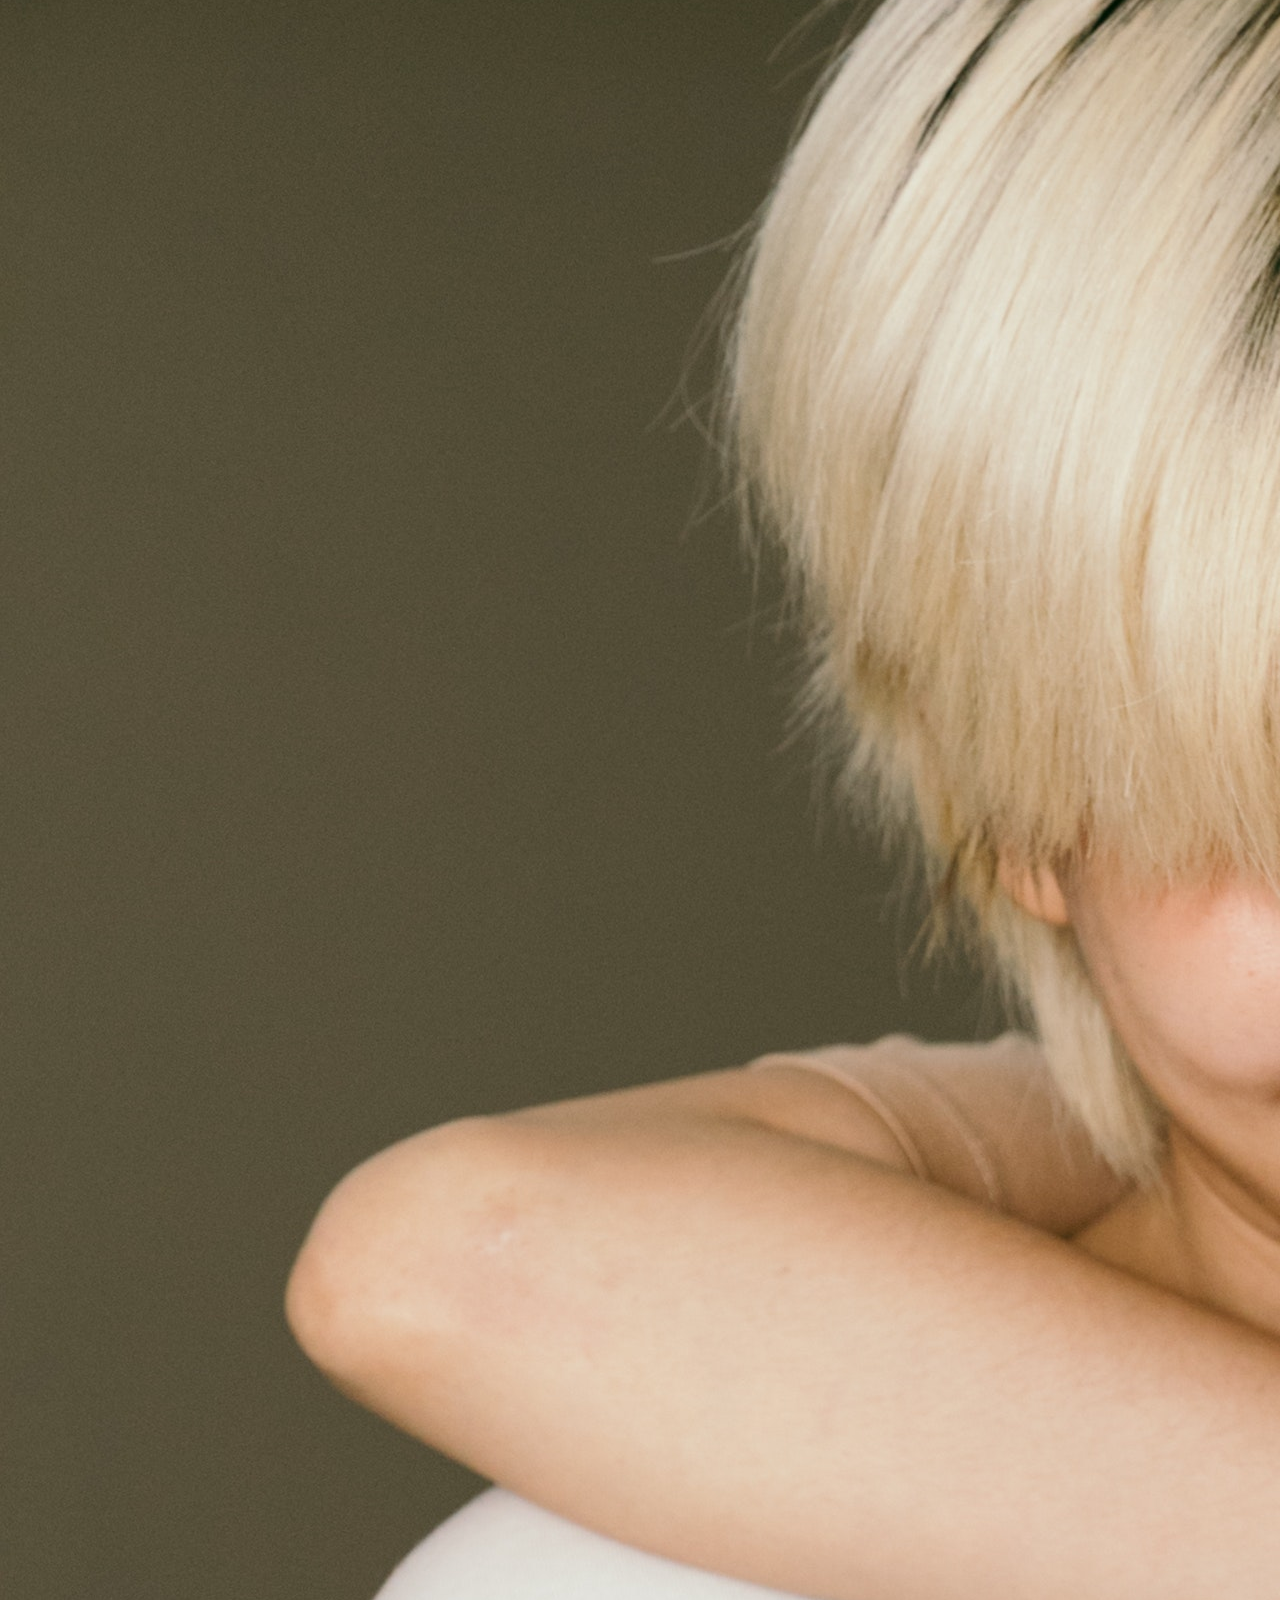
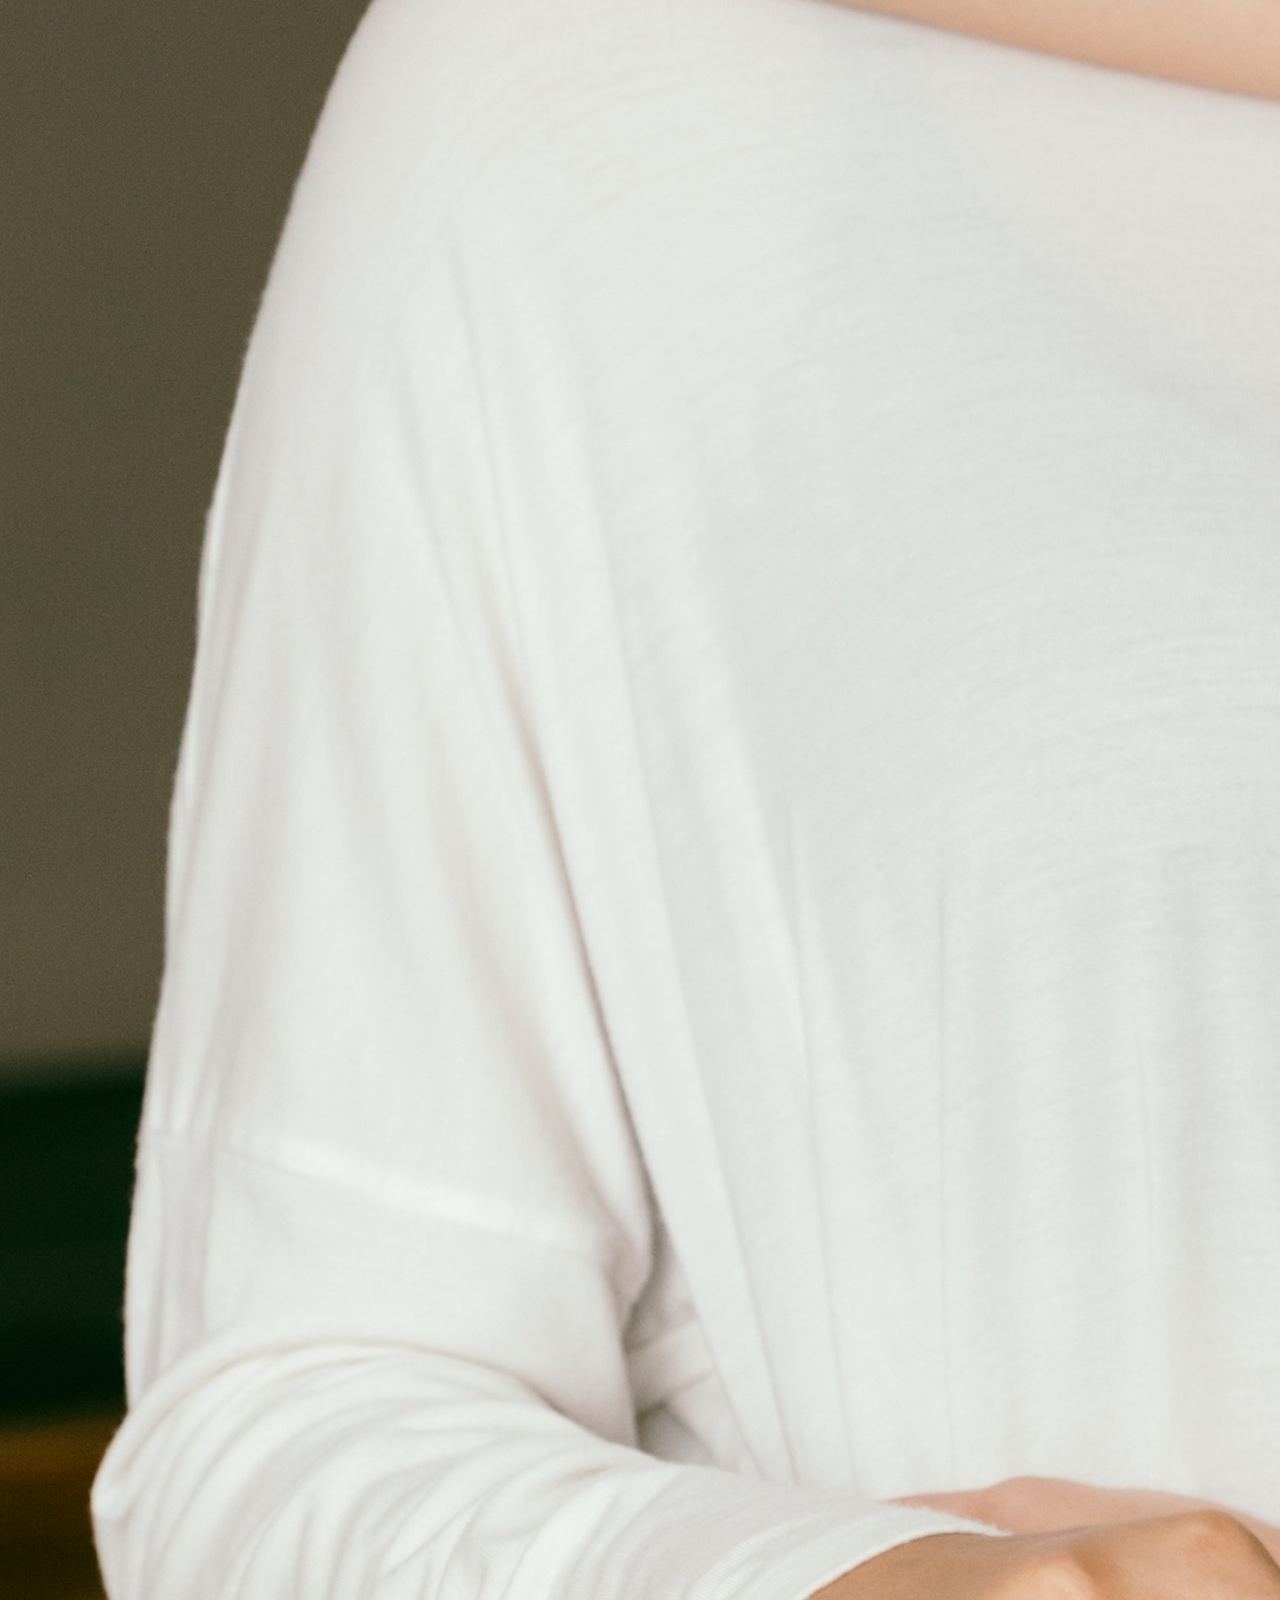
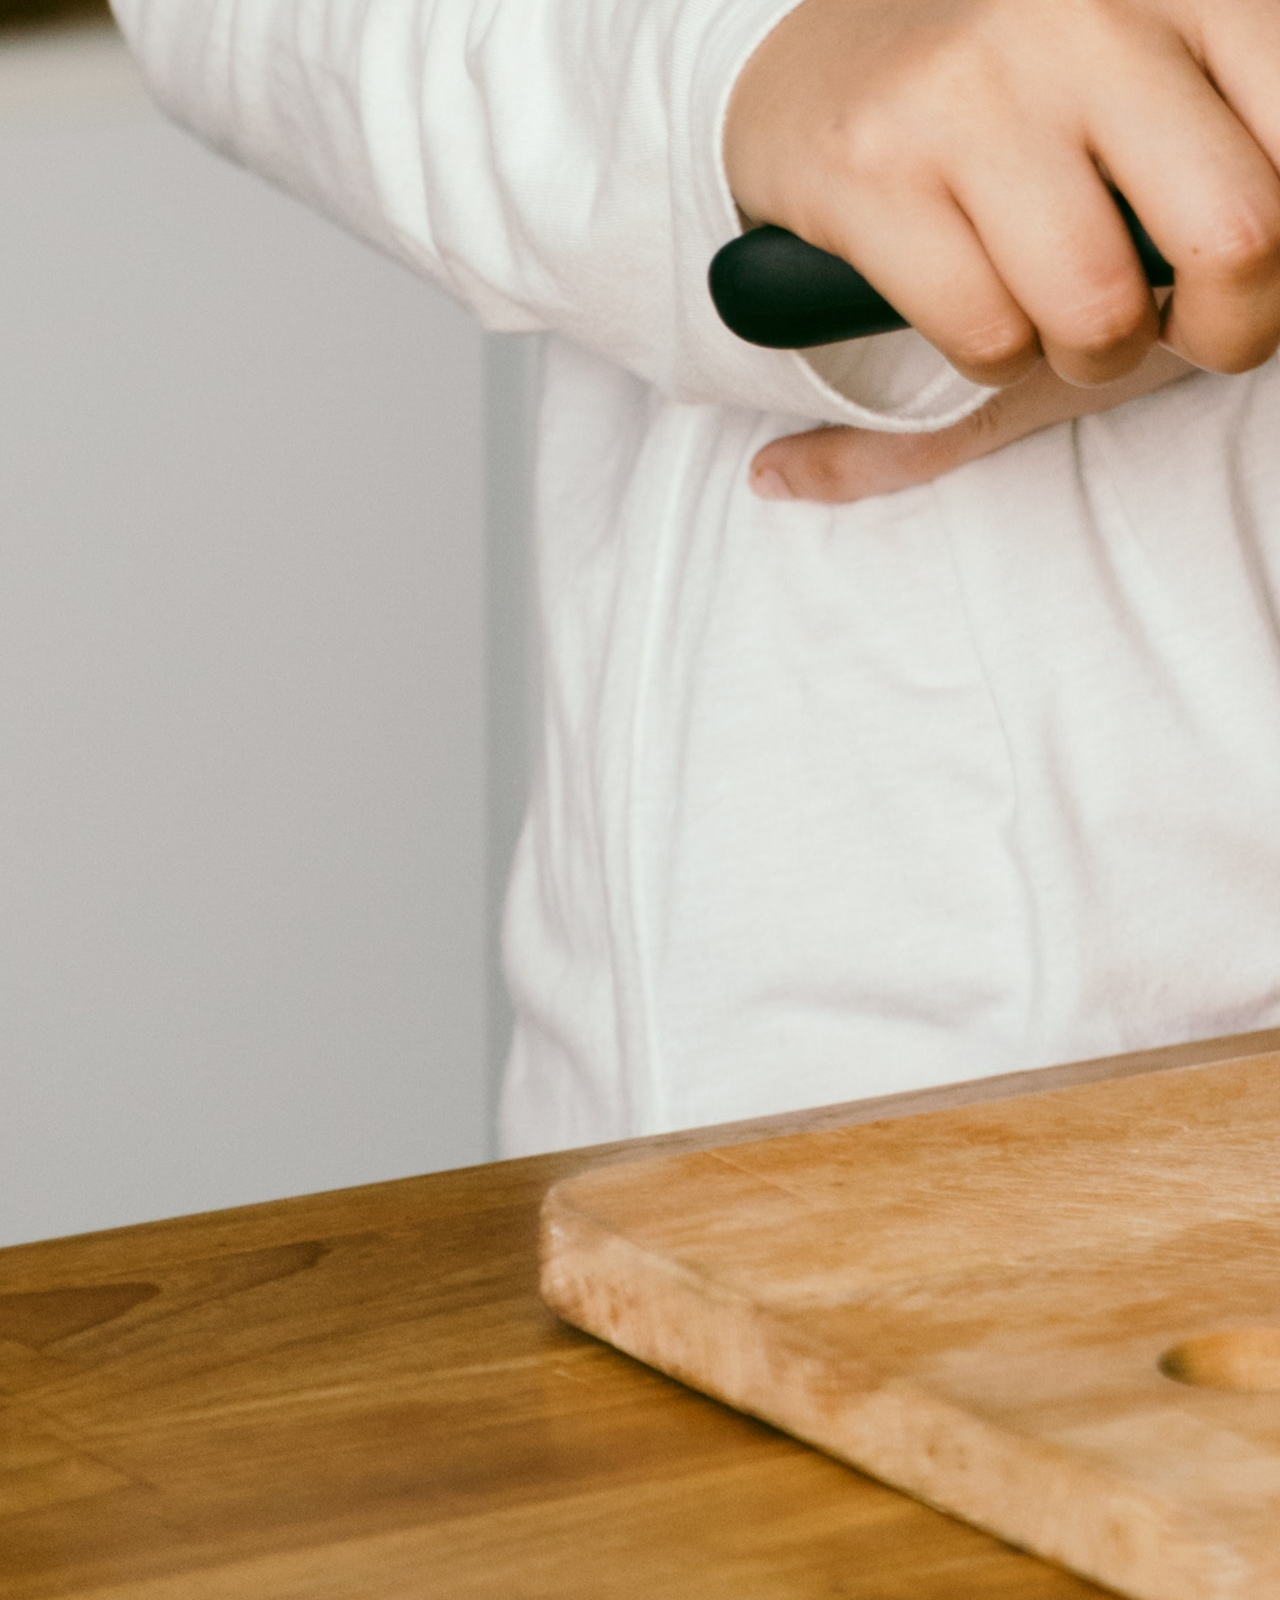
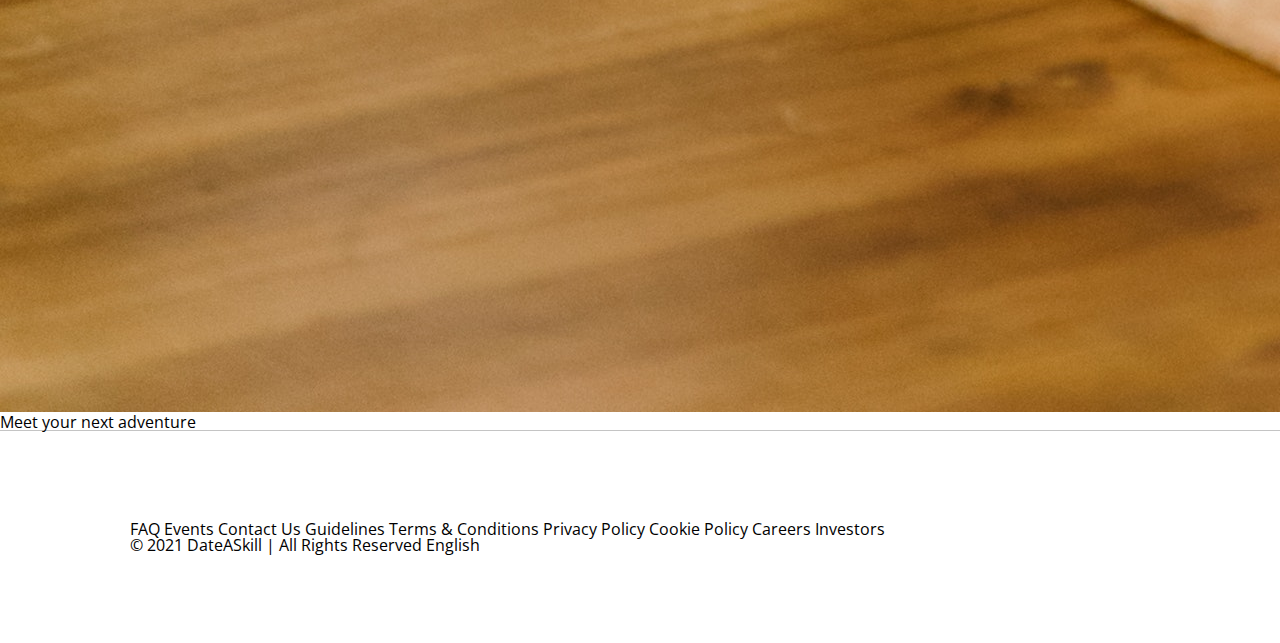
==== commit 79b012bb: "added google fonts" ====
--- a/index.html
+++ b/index.html
@@ -4,6 +4,12 @@
     <meta charset="UTF-8">
     <meta http-equiv="X-UA-Compatible" content="IE=edge">
     <meta name="viewport" content="width=device-width, initial-scale=1.0">
+
+    <!-- Google Fonts-->
+    <link rel="preconnect" href="https://fonts.gstatic.com">
+    <link href="https://fonts.googleapis.com/css2?family=Open+Sans:ital,wght@0,300;0,400;0,600;0,800;1,300;1,400;1,800&display=swap" rel="stylesheet">
+    <link rel="preconnect" href="https://fonts.gstatic.com">
+    <link href="https://fonts.googleapis.com/css2?family=Crimson+Text:ital,wght@0,400;0,600;0,700;1,400;1,600;1,700&display=swap" rel="stylesheet">
 
      <!-- Bootstrap CSS -->
      <link rel="stylesheet" href="https://stackpath.bootstrapcdn.com/bootstrap/4.1.3/css/bootstrap.min.css" integrity="sha384-MCw98/SFnGE8fJT3GXwEOngsV7Zt27NXFoaoApmYm81iuXoPkFOJwJ8ERdknLPMO" crossorigin="anonymous">
--- a/app.css
+++ b/app.css
@@ -30,6 +30,7 @@
 }
 body {
 	line-height: 1;
+	font-family: 'Open Sans';
 	/* background-color: rgb(175, 186, 152); */
 	
 }
@@ -71,6 +72,7 @@
 	font-size: 3em;
 	padding: 20px;
 	margin: 90px 300px;
+	font-family: 'Crimson Text';
 }
 
 @media (max-width: 1200px) {
@@ -79,6 +81,11 @@
 		padding: 15px;
 		margin: 90px 100px;
 	}
+	.footer-text {
+		font-size: 9px;
+		padding: 20px 30px;
+	}
+
 }
 
 
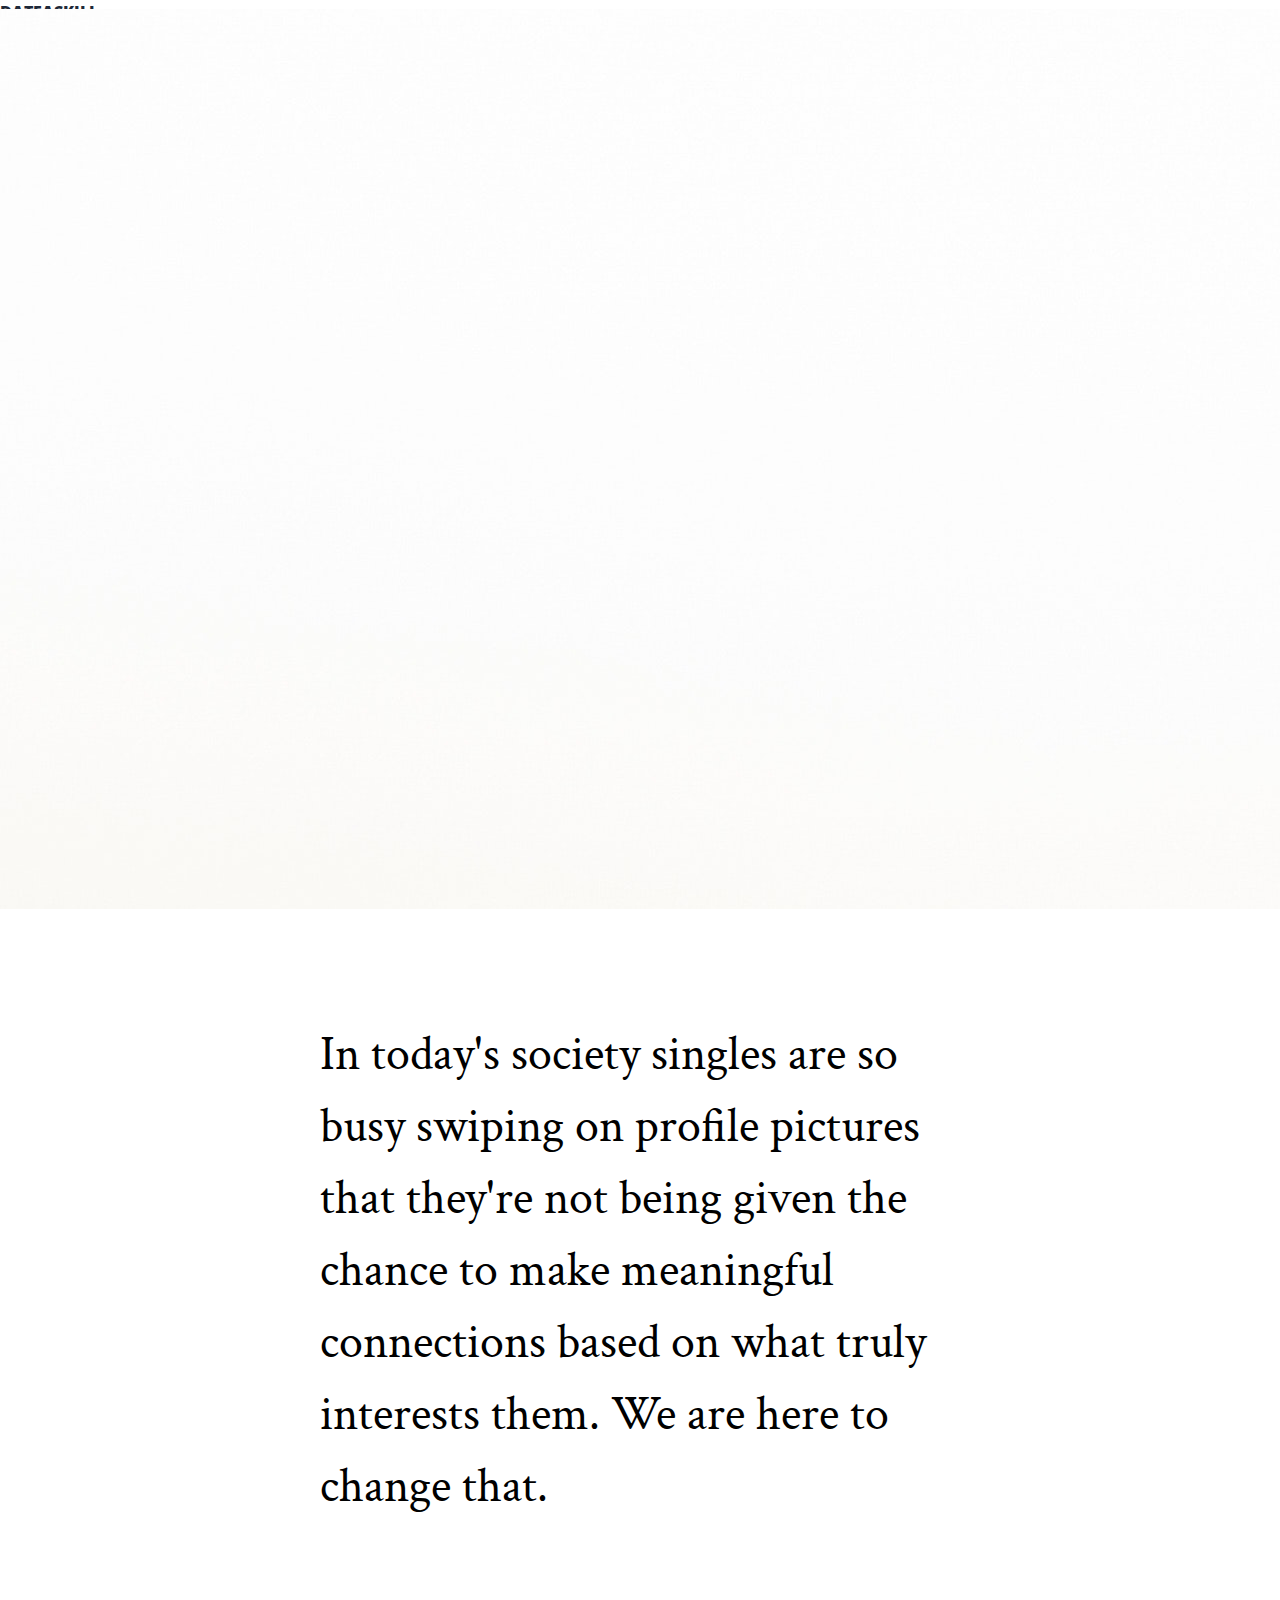
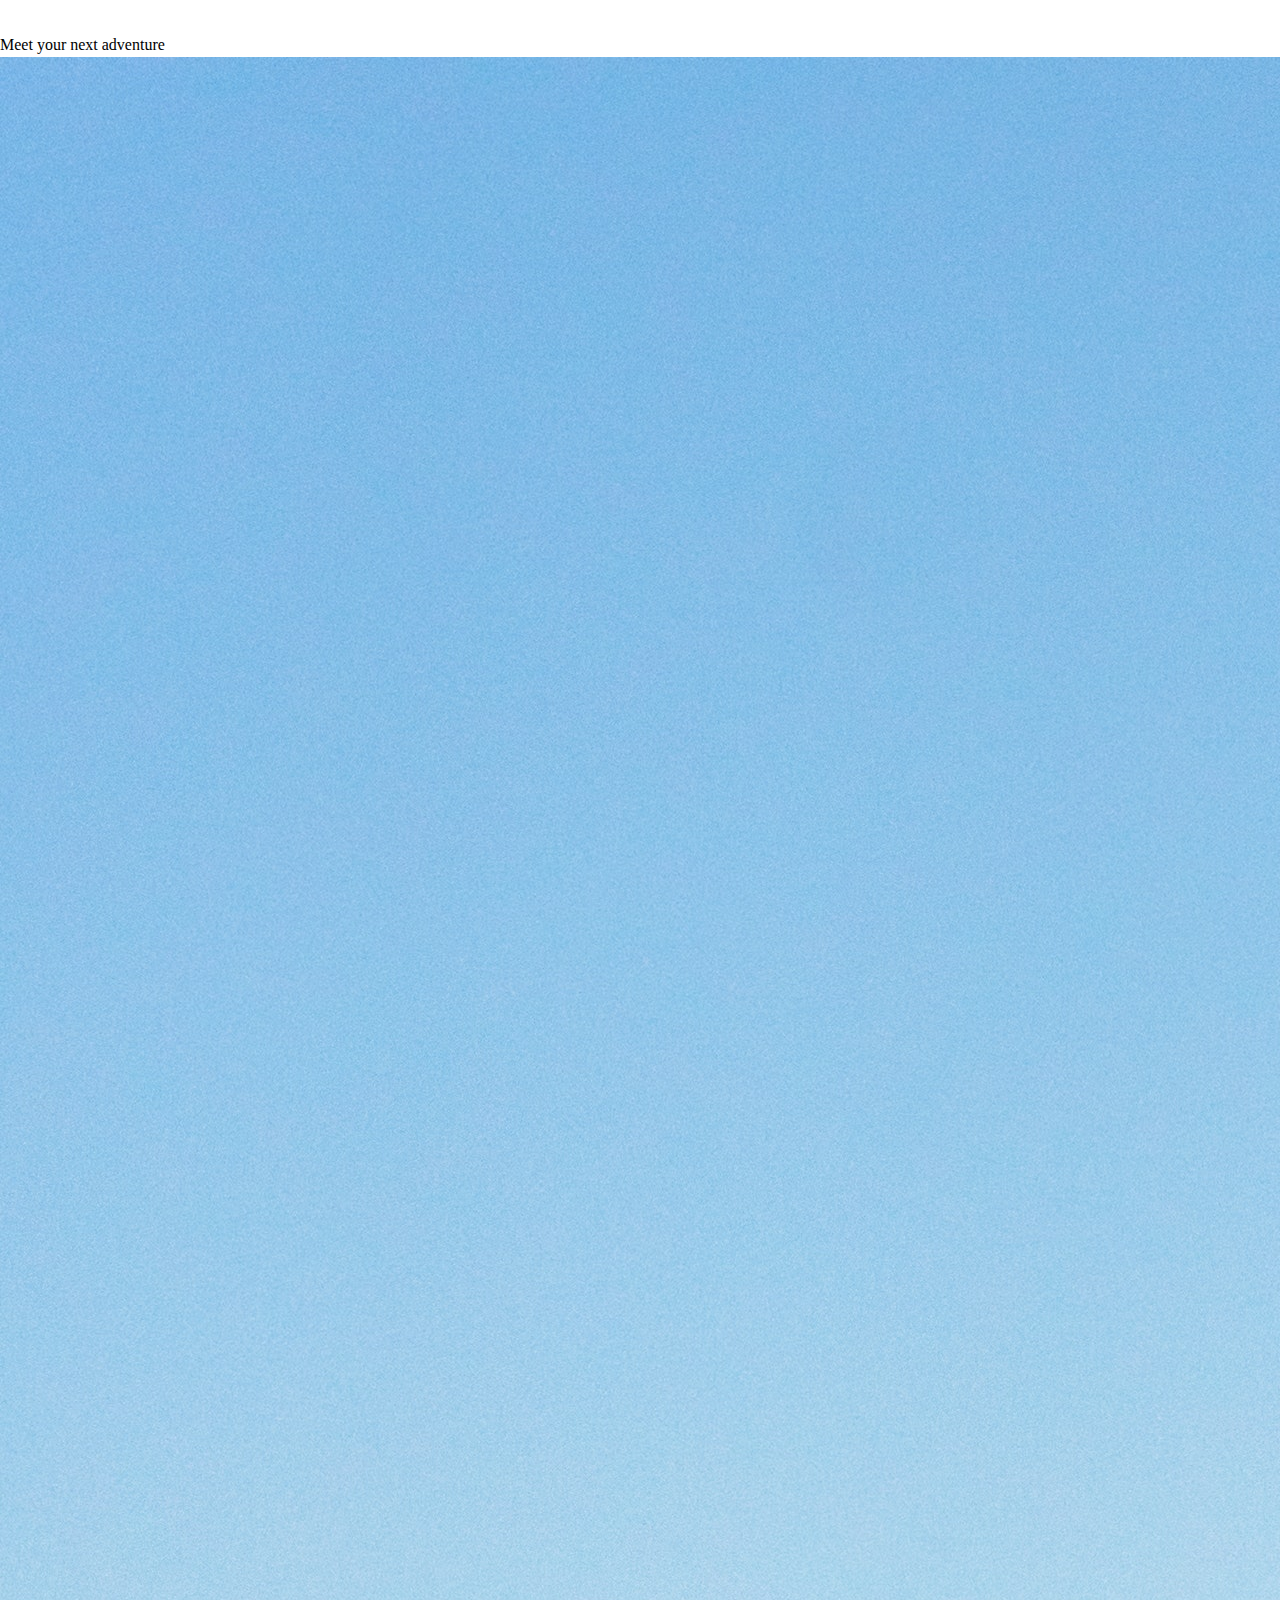
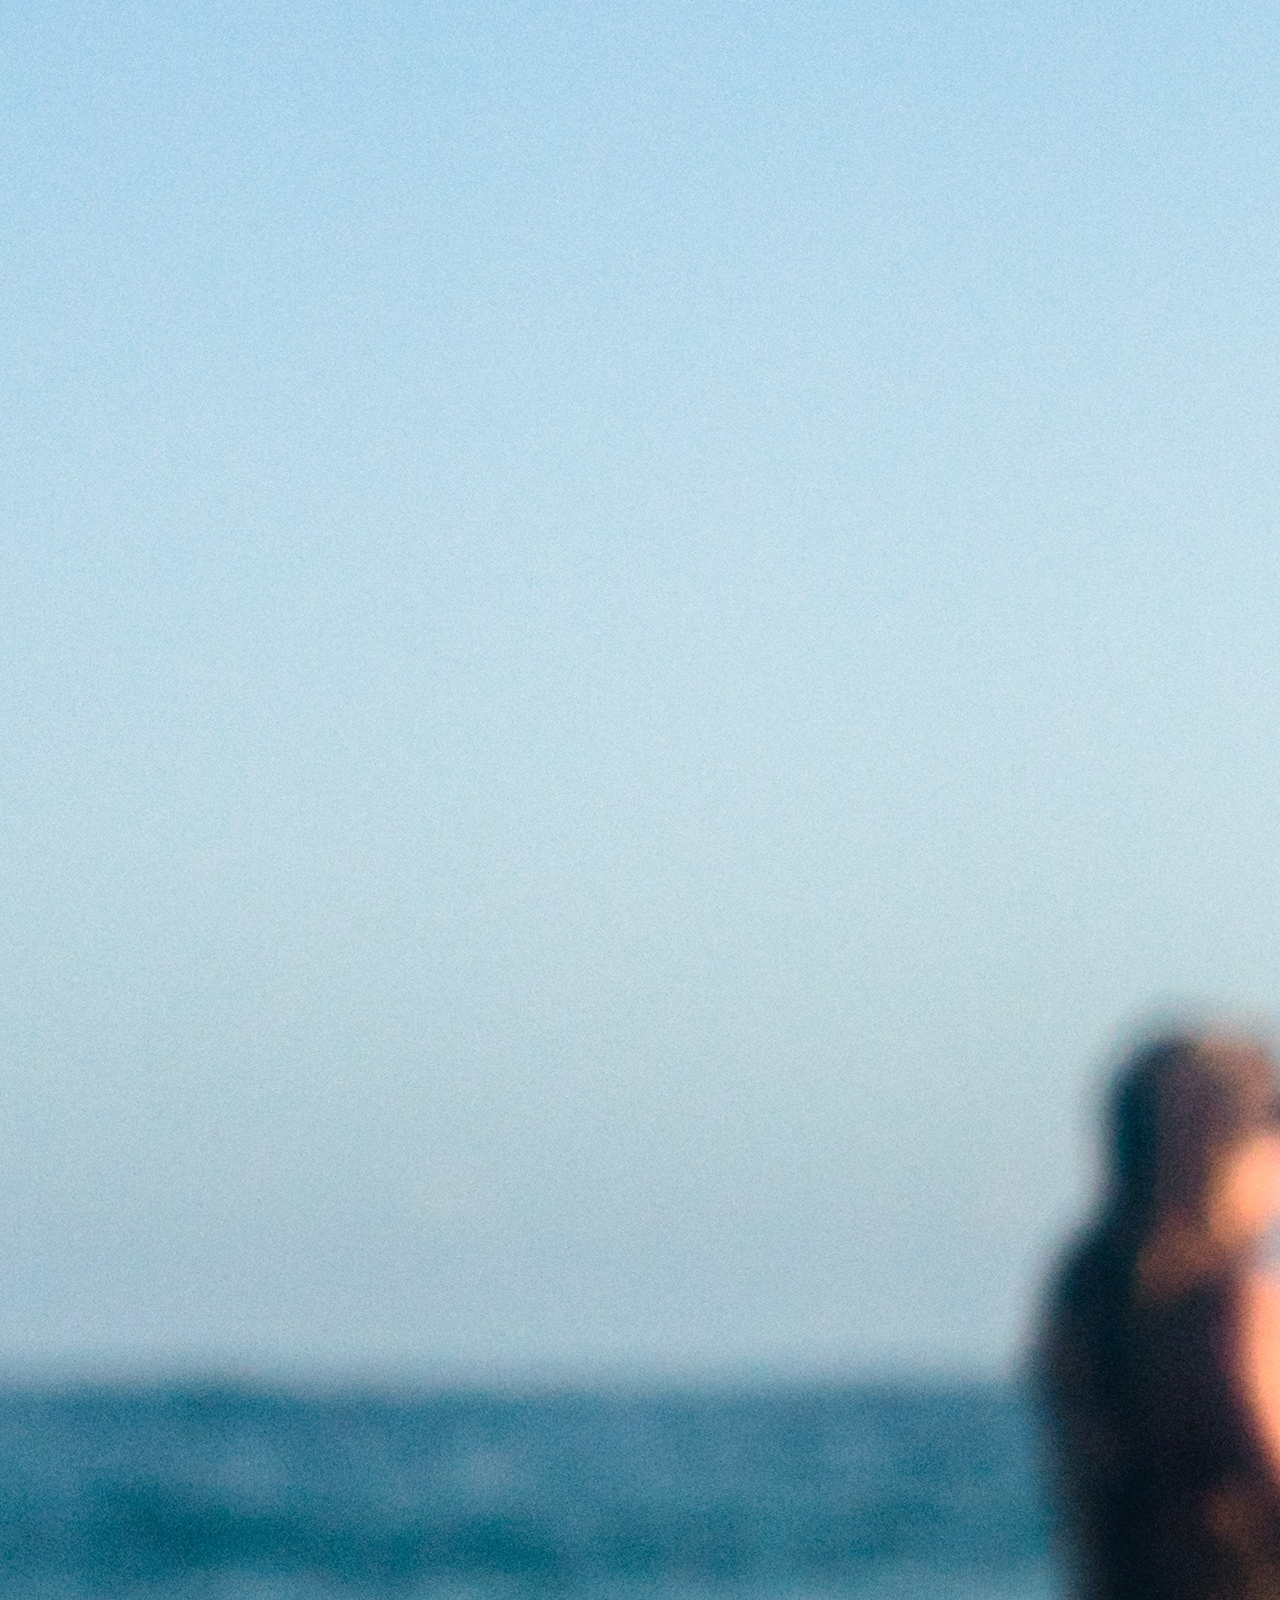
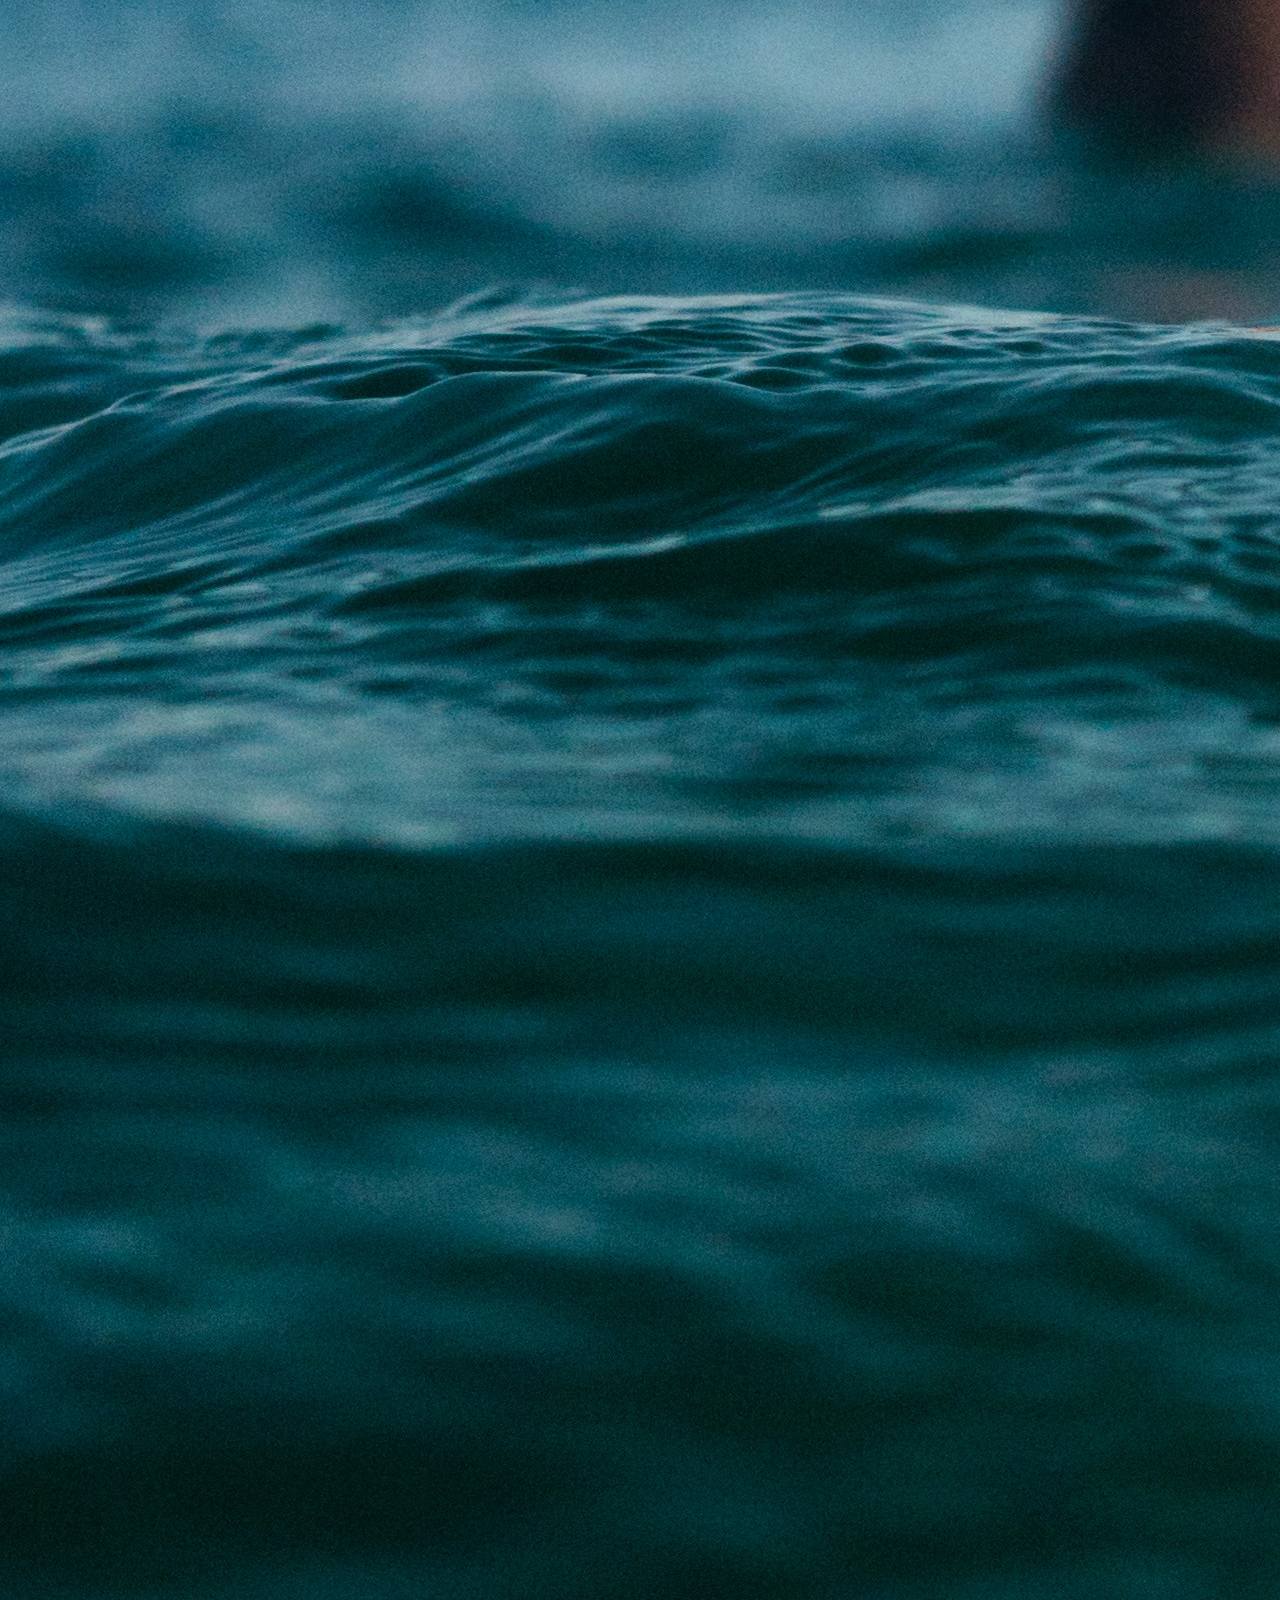
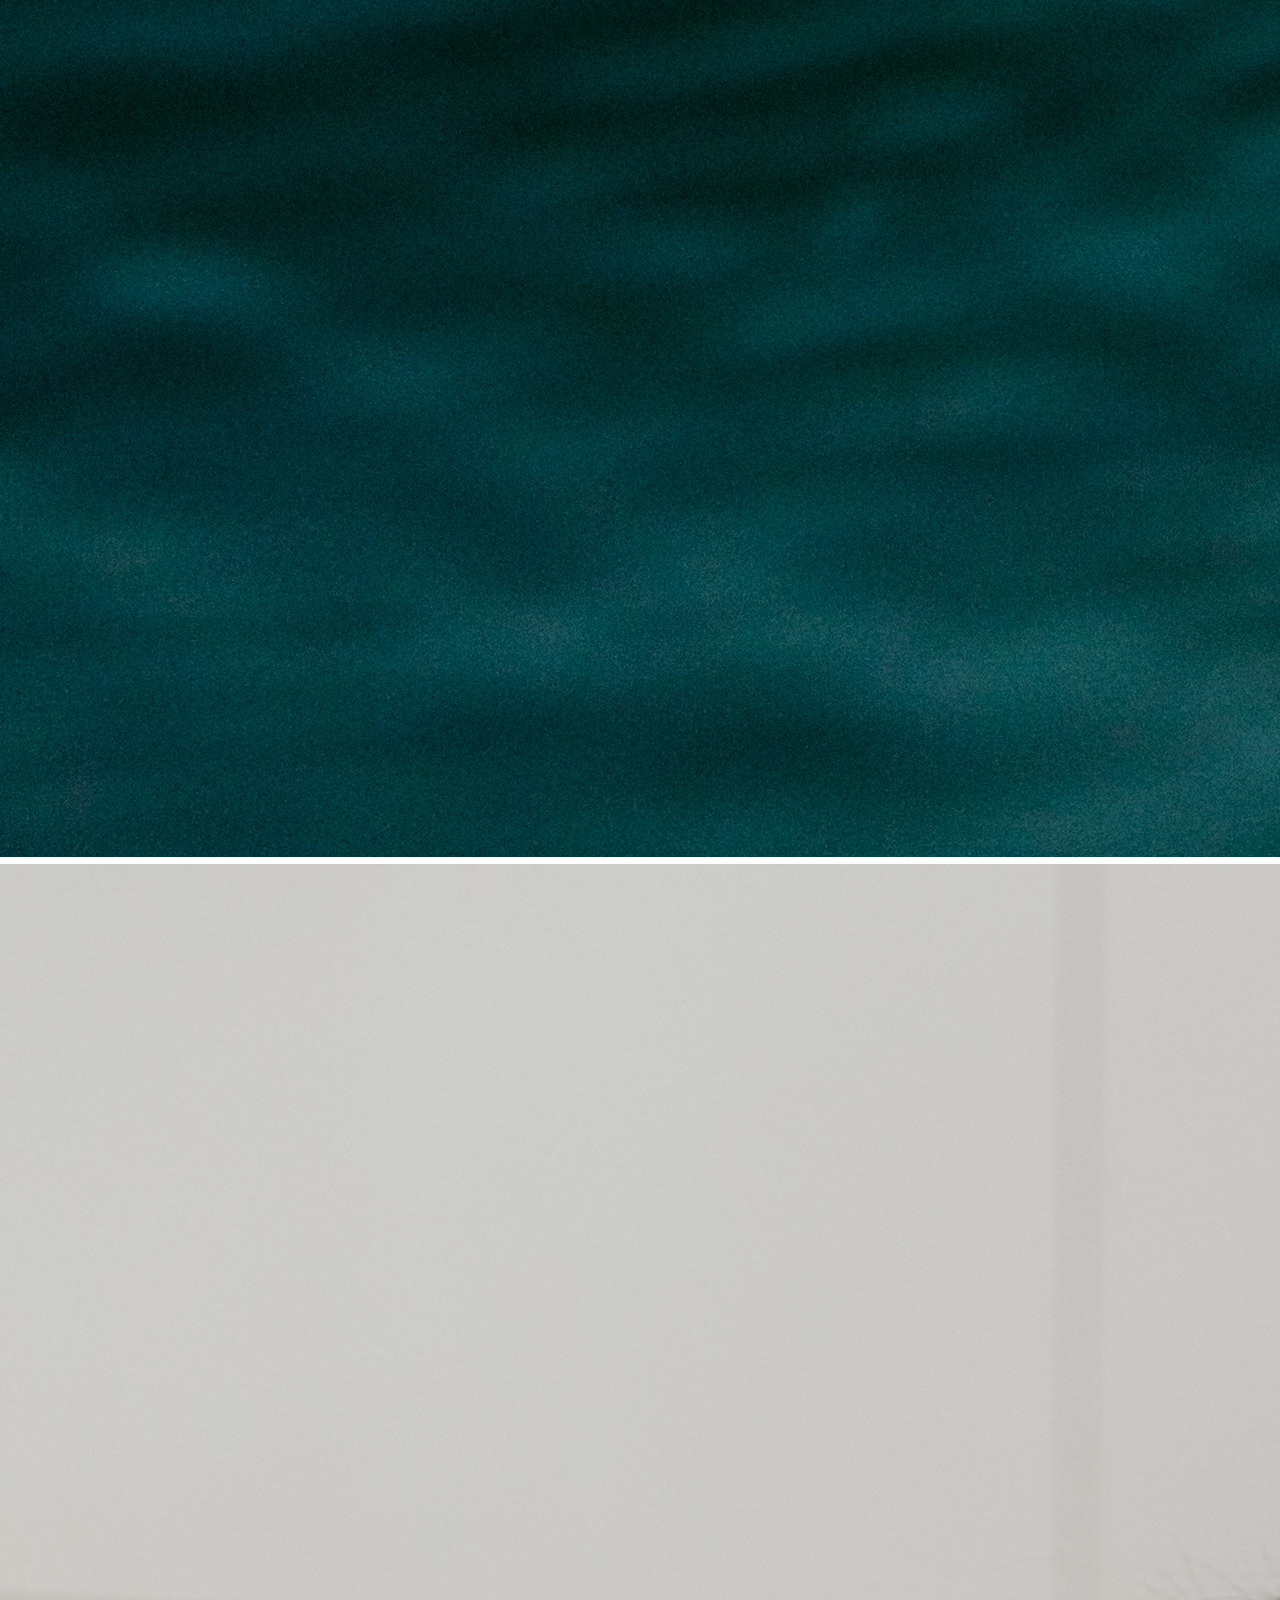
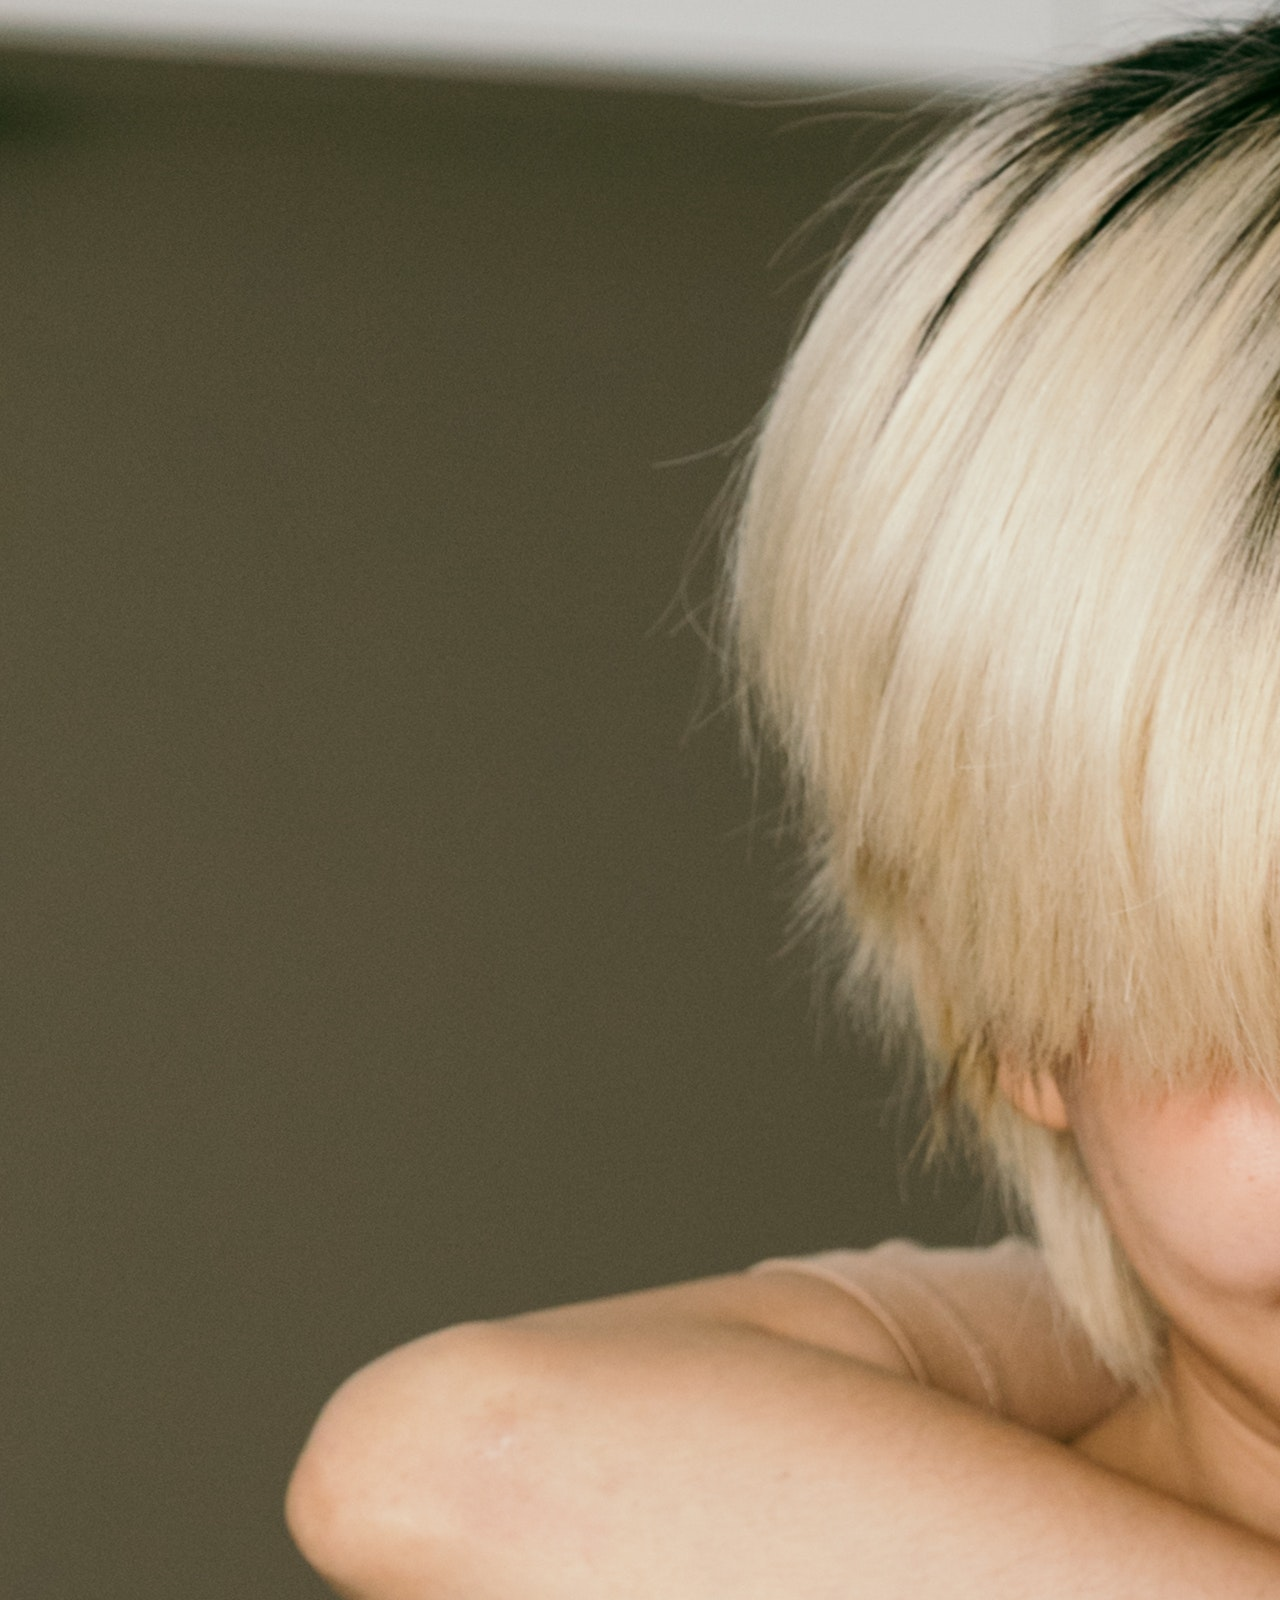
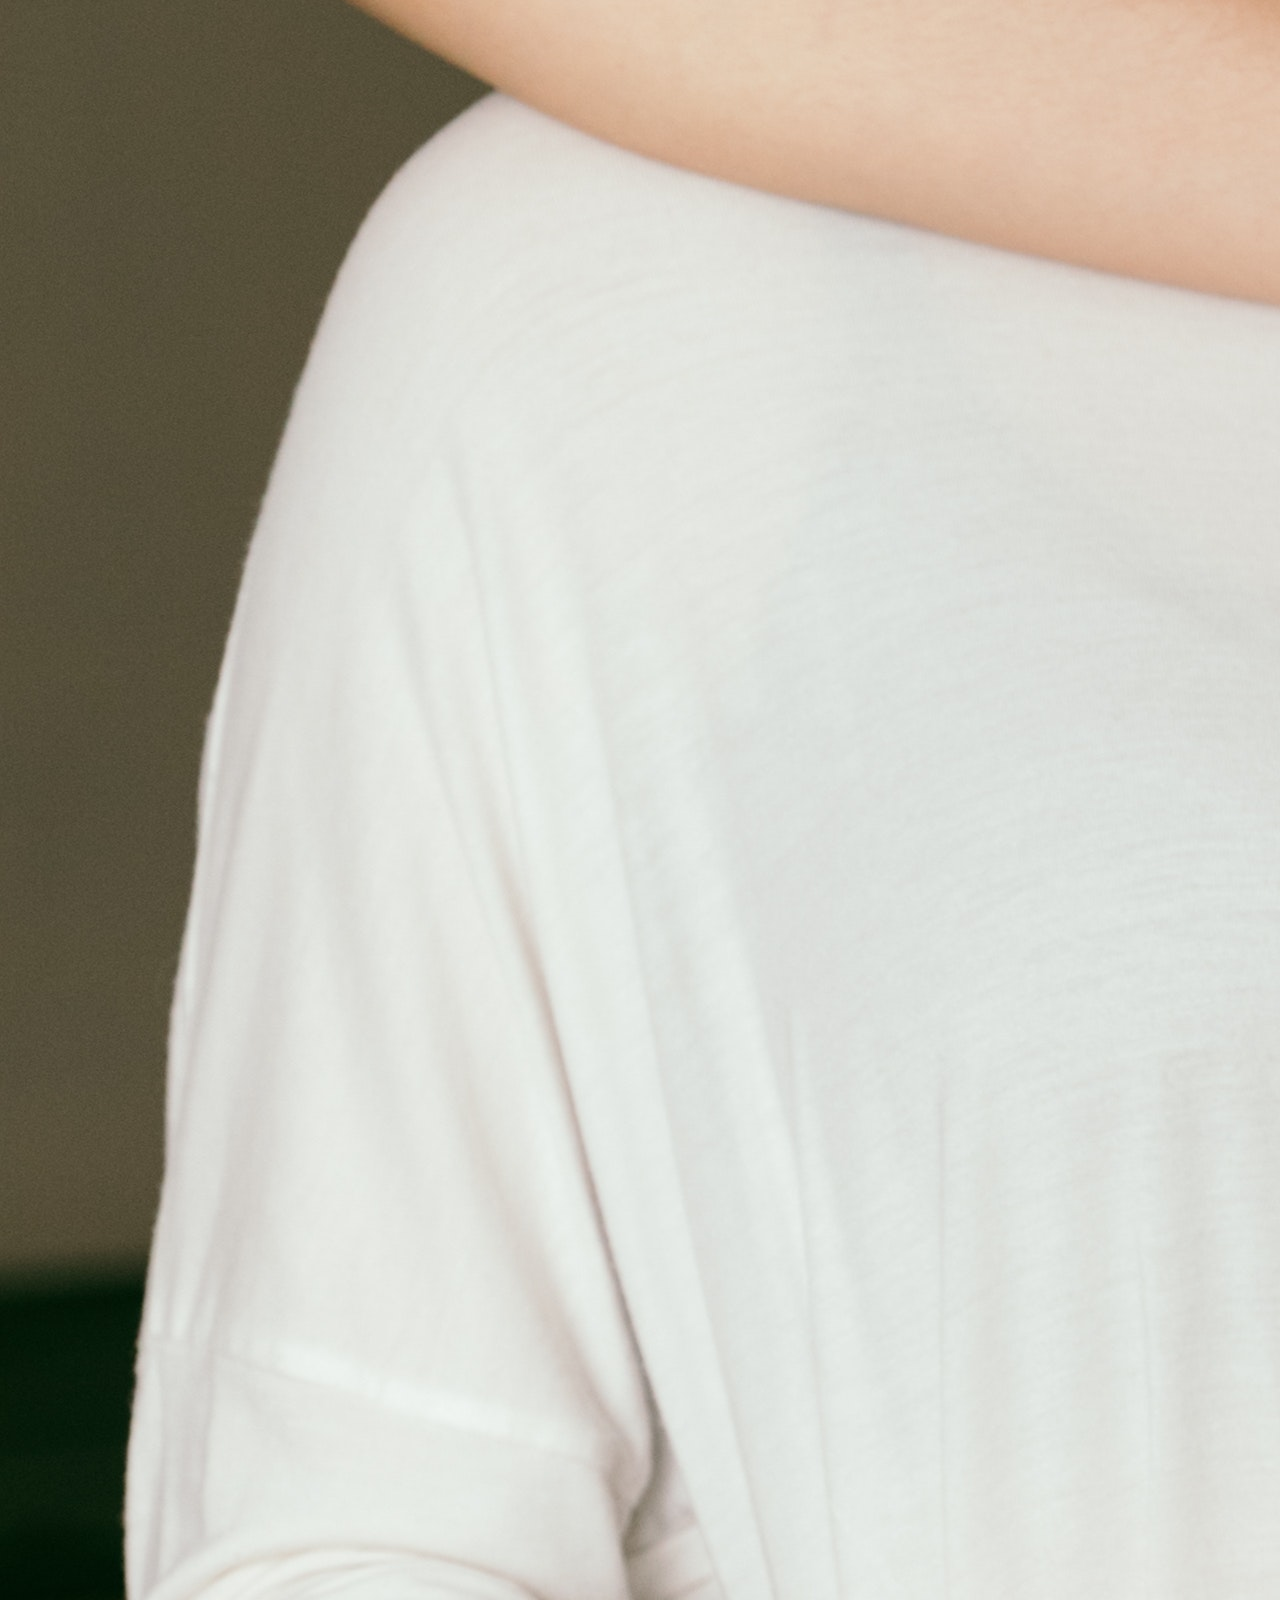
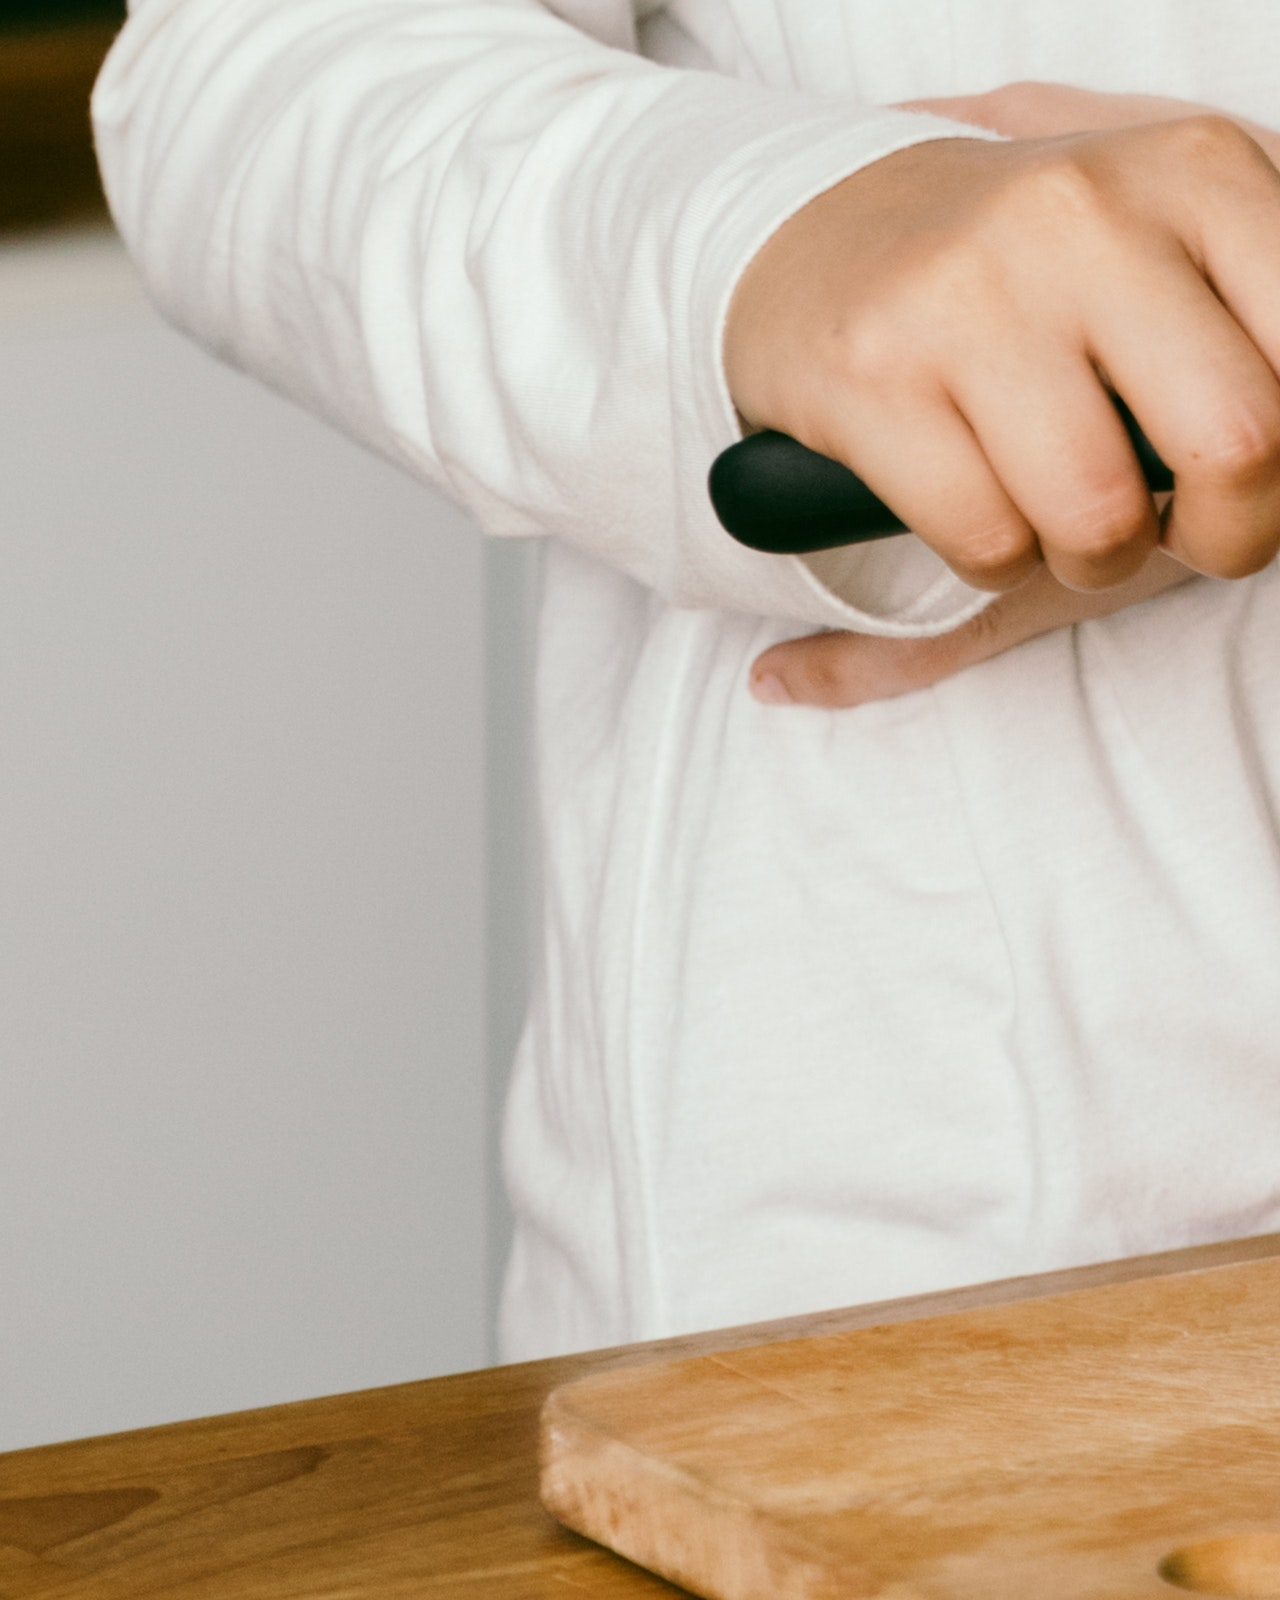
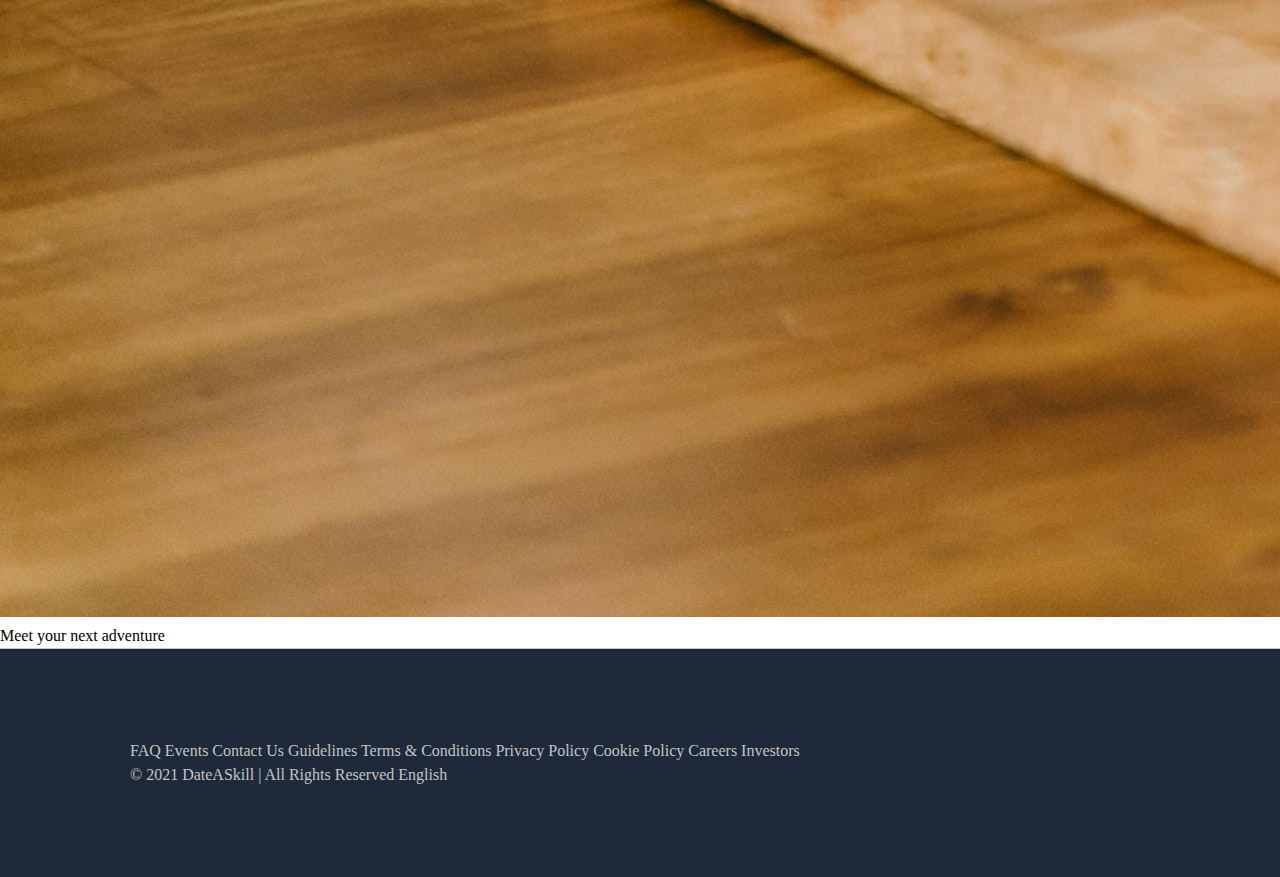
==== commit d8cef69b: "changed color scheme" ====
--- a/index.html
+++ b/index.html
@@ -21,7 +21,7 @@
 </head>
 <body>
     <nav id="mainNavbar" class="navbar navbar-light bg-light navbar-expand-md fixed-top">
-        <a href="index.html" class="navbar-brand">DateASkill</a></li>
+        <a href="index.html" id="logo" class="navbar-brand">DateASkill</a></li>
         <button class="navbar-toggler" data-toggler="collapse" data-target="navlinks" aria-label="toggle navigation">
             <span class="navbar-toggler-icon"></span></button>
         <div class="collapse navbar-collapse" id="navlinks">
--- a/app.css
+++ b/app.css
@@ -29,8 +29,7 @@
 	display: block;
 }
 body {
-	line-height: 1;
-	font-family: 'Open Sans';
+	line-height: 1.5;
 	/* background-color: rgb(175, 186, 152); */
 	
 }
@@ -58,10 +57,12 @@
 
 .footer {
 	border-top: 1px #c4c4c4 solid;
+	background-color: #1e2939;
 }
 
 .footer-text {
 	padding: 90px 130px;
+	color: #c4c4c4;
 }
 
 .text-cols {
@@ -74,6 +75,14 @@
 	margin: 90px 300px;
 	font-family: 'Crimson Text';
 }
+
+#logo {
+	font-family: 'Open Sans';
+	font-weight: 800;
+	color: #1e2939;
+	text-transform: uppercase;
+}
+
 
 @media (max-width: 1200px) {
 	.announce-card {
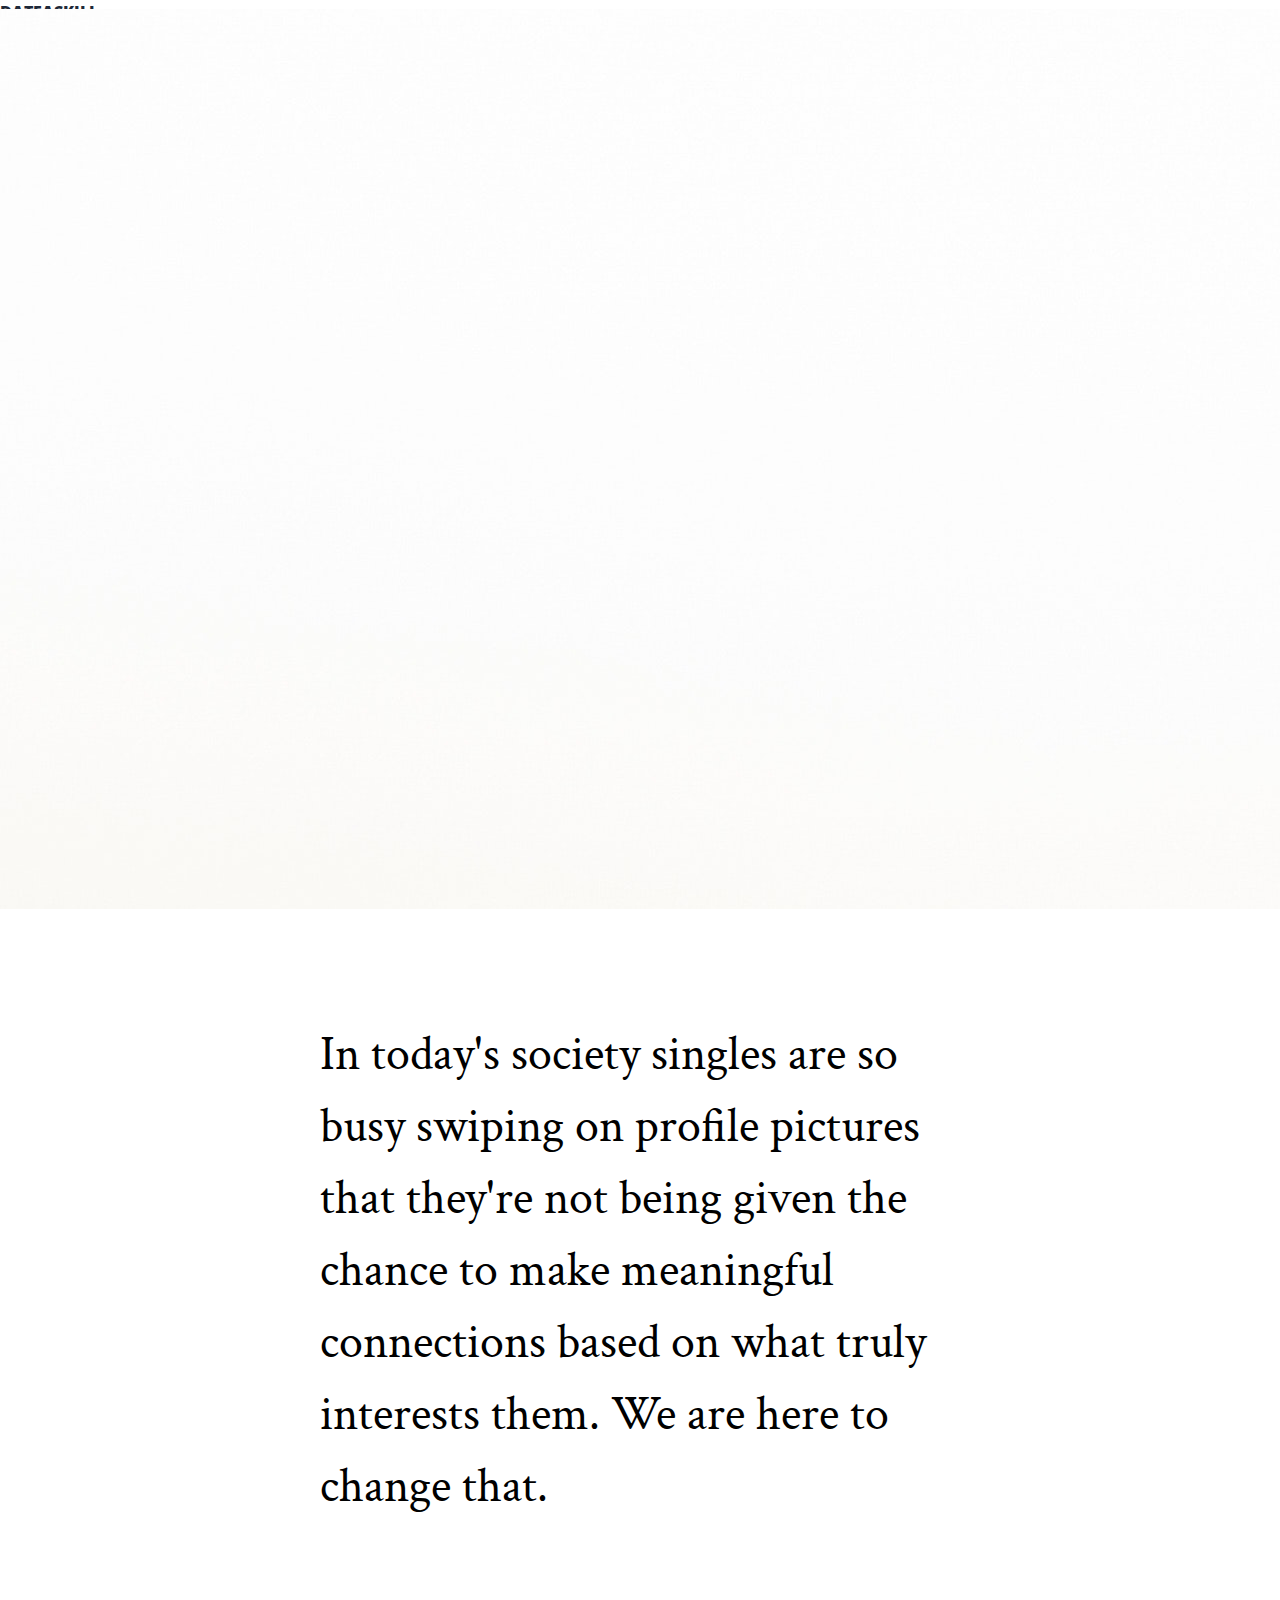
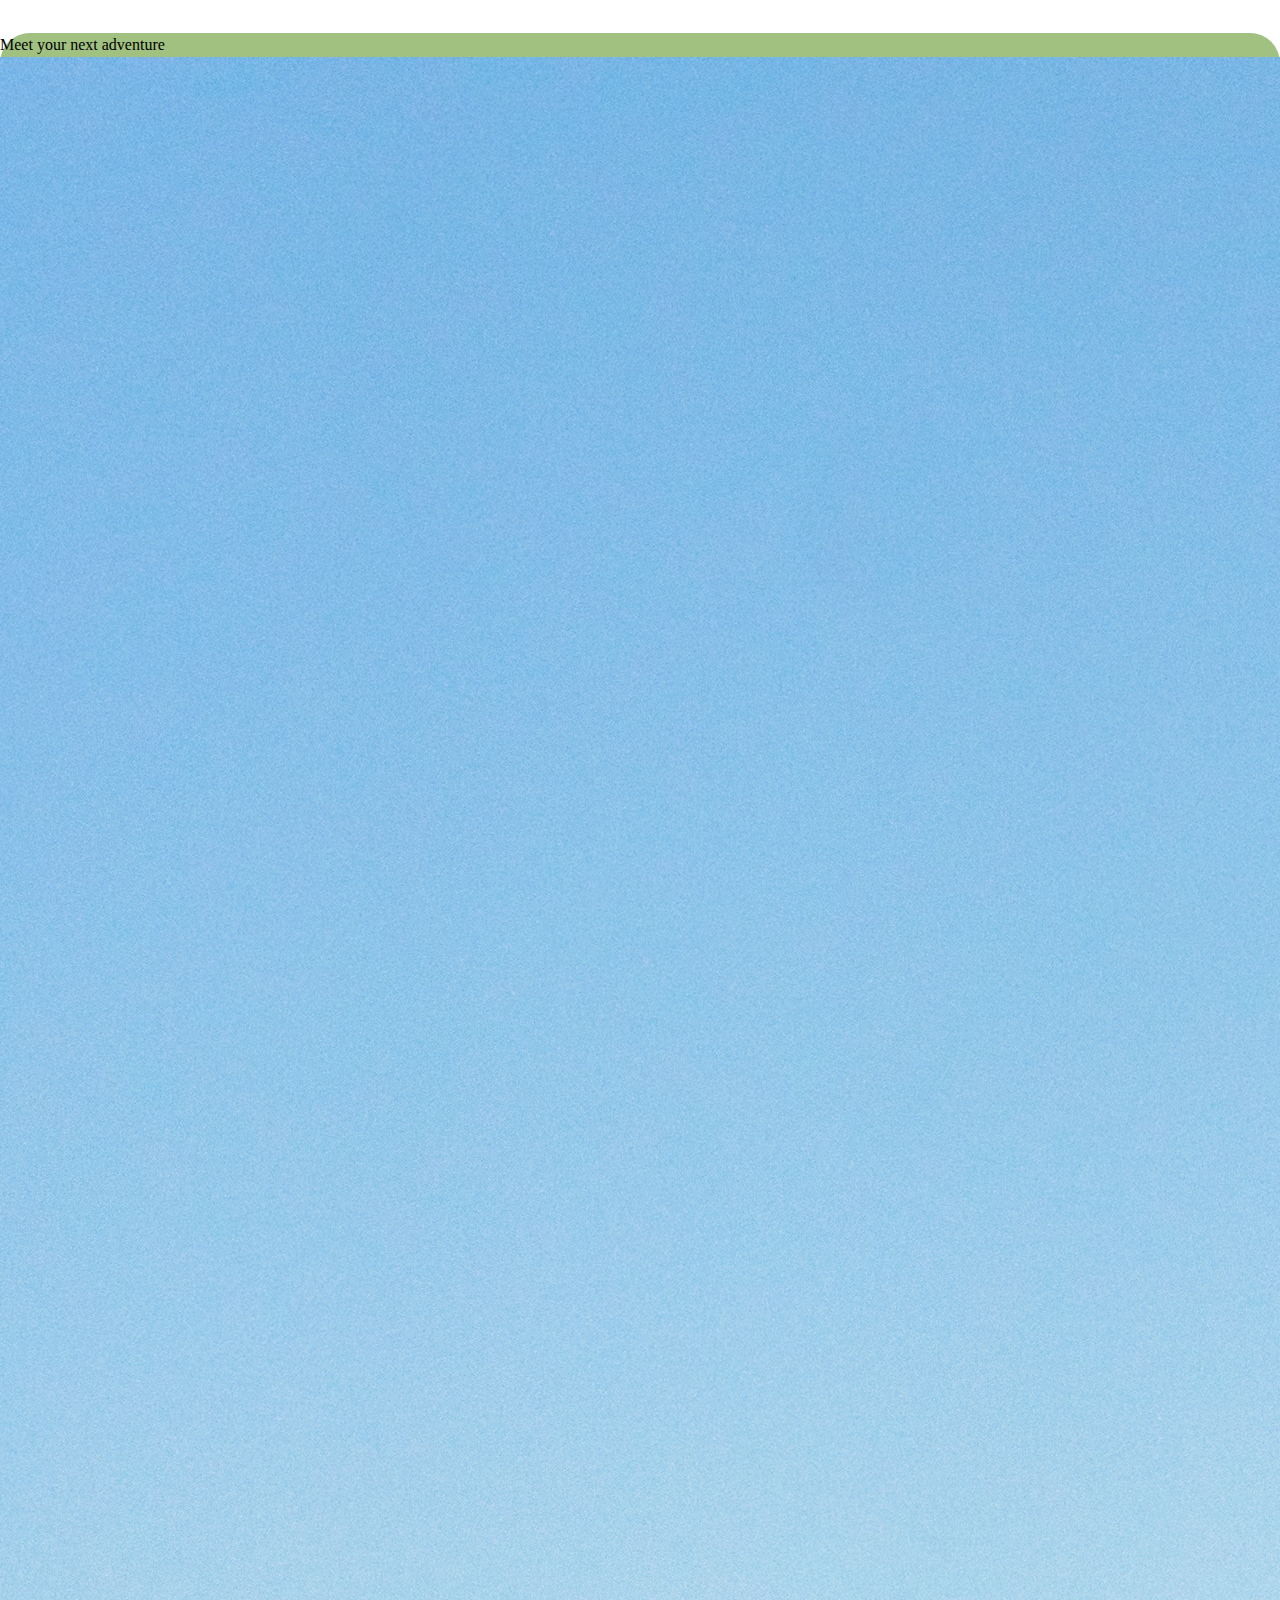
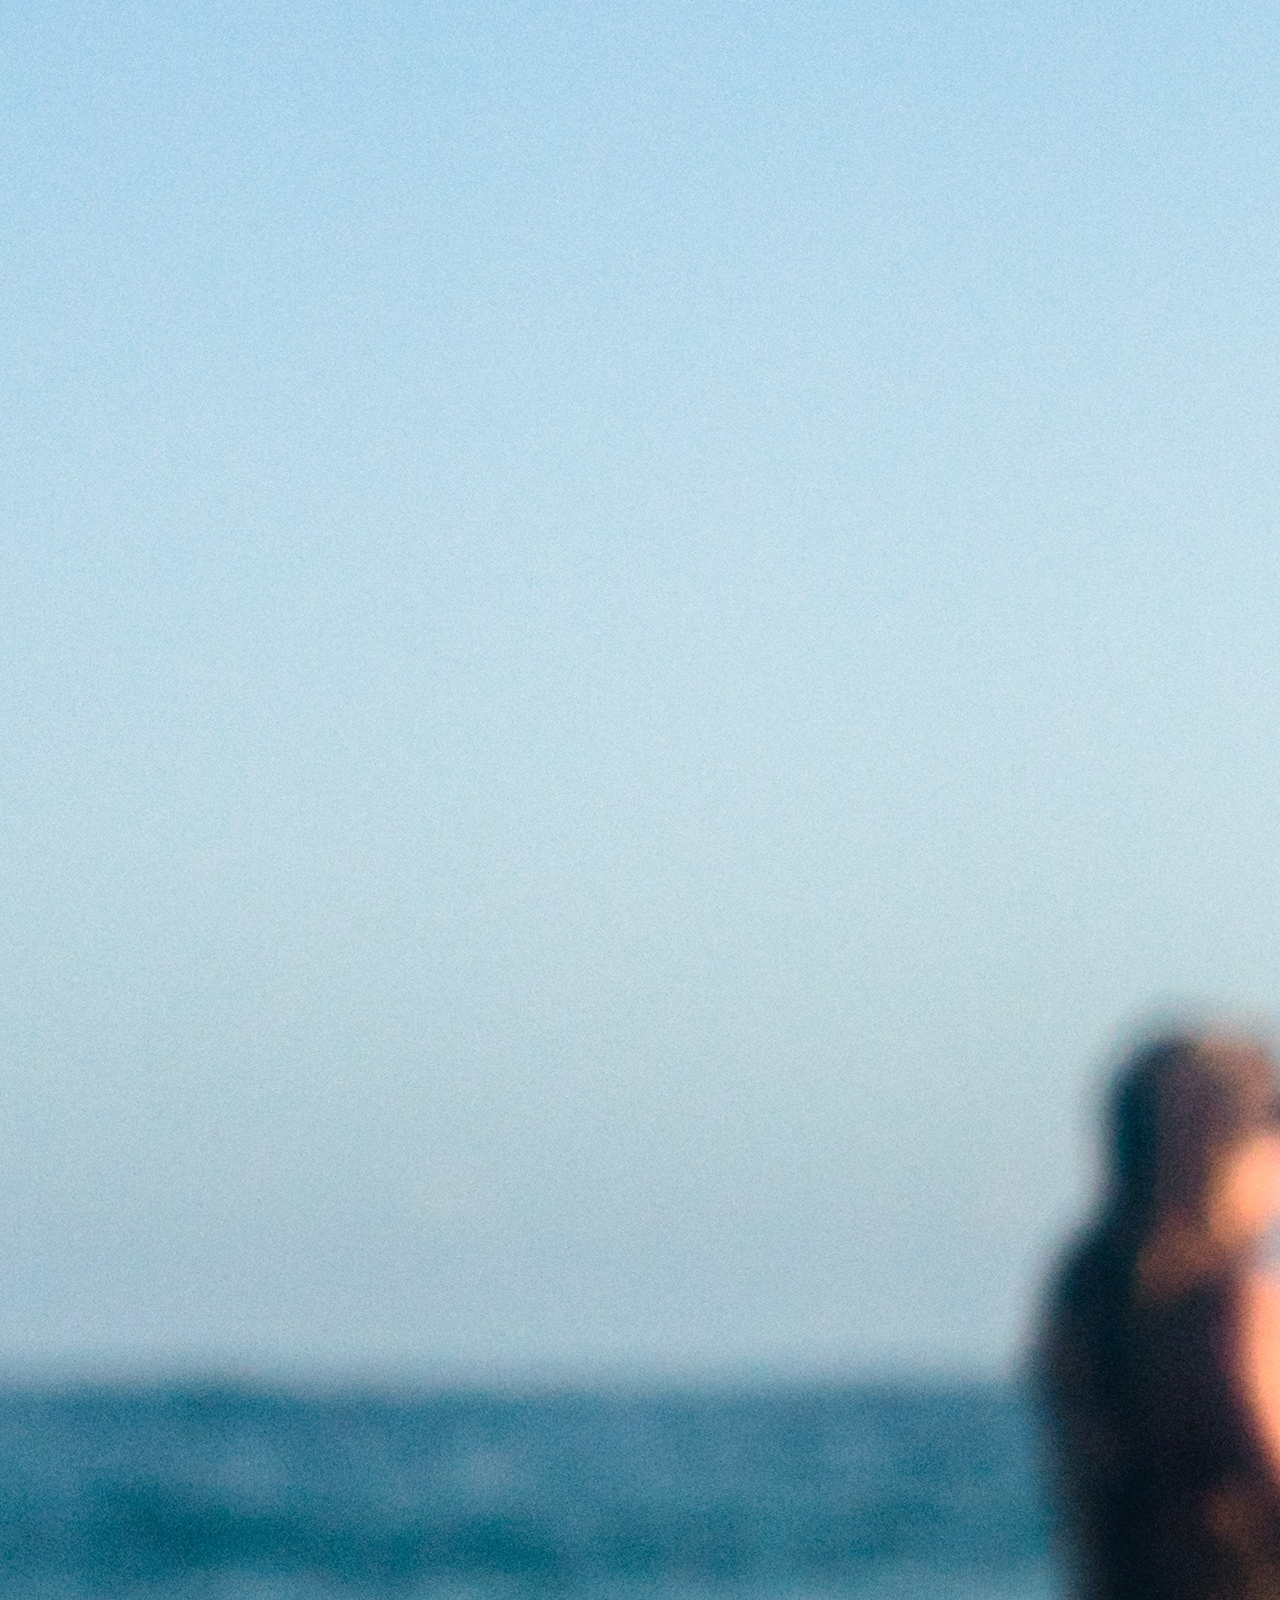
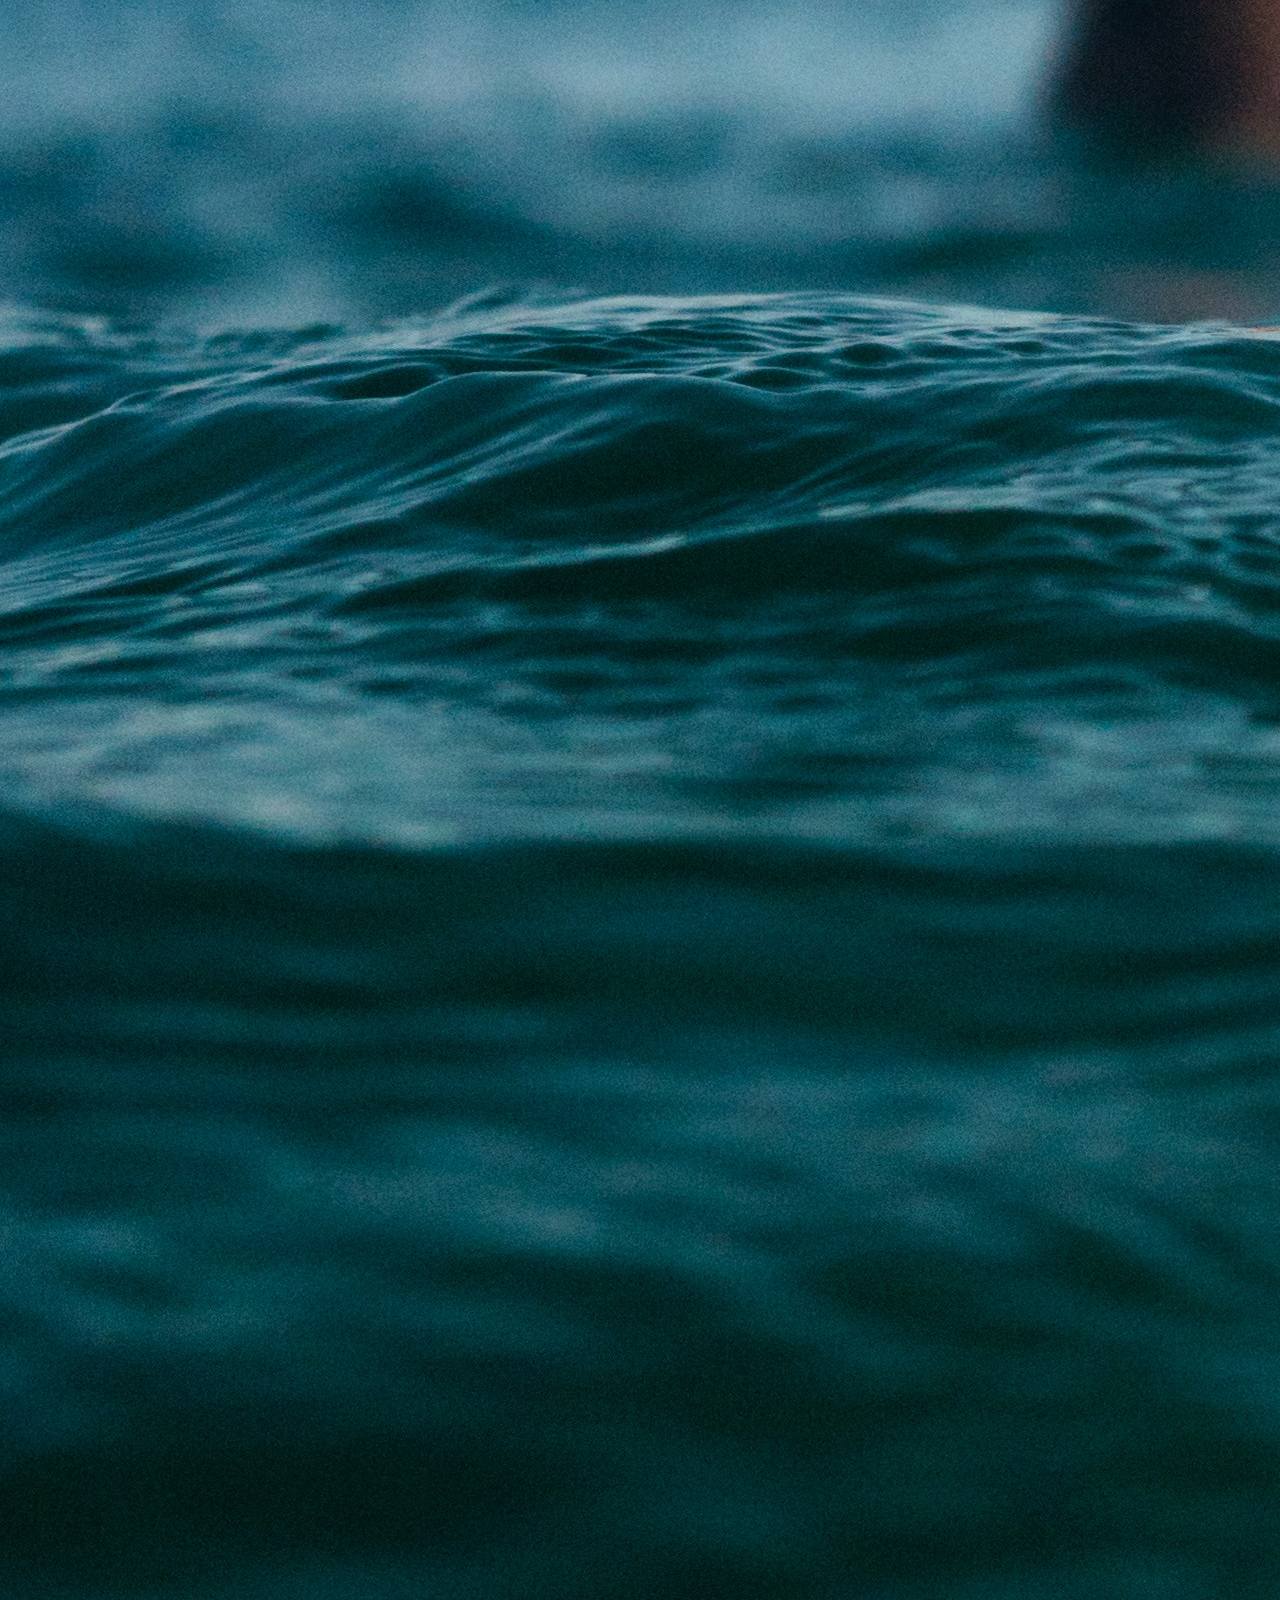
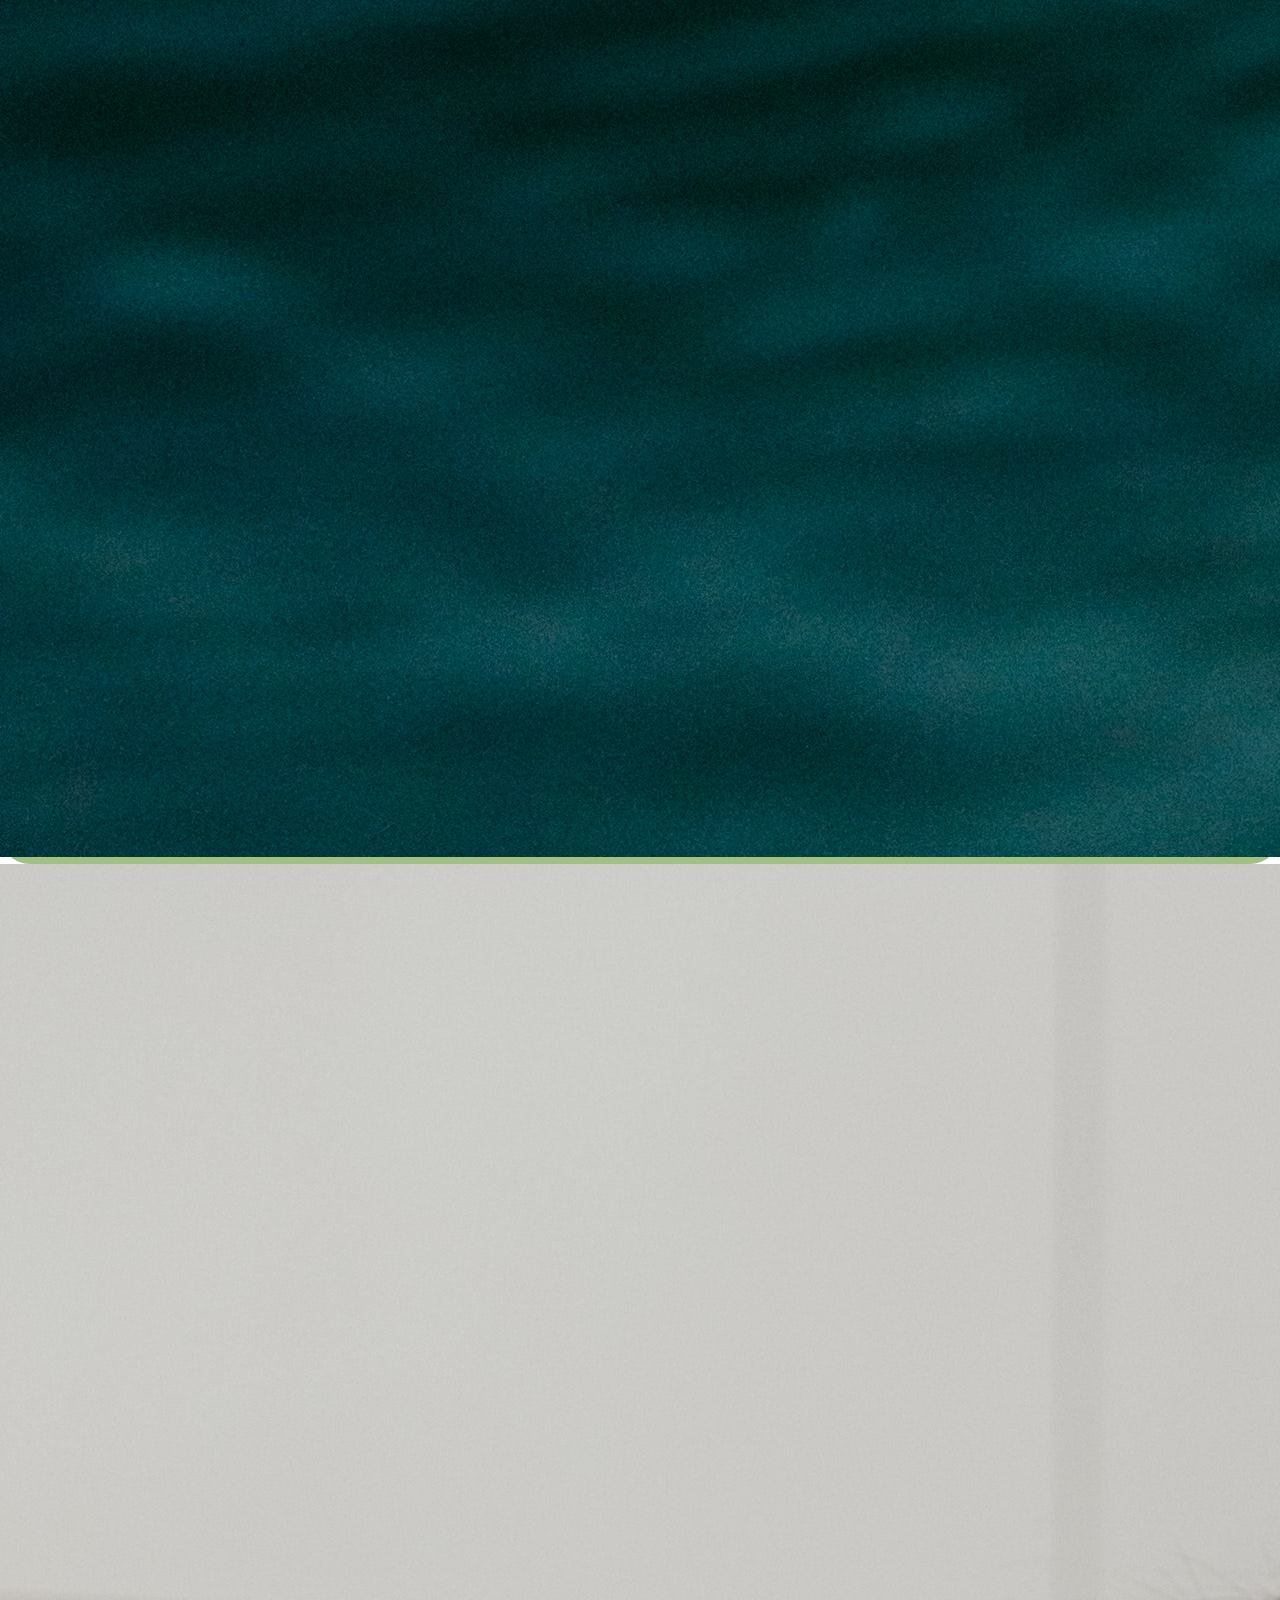
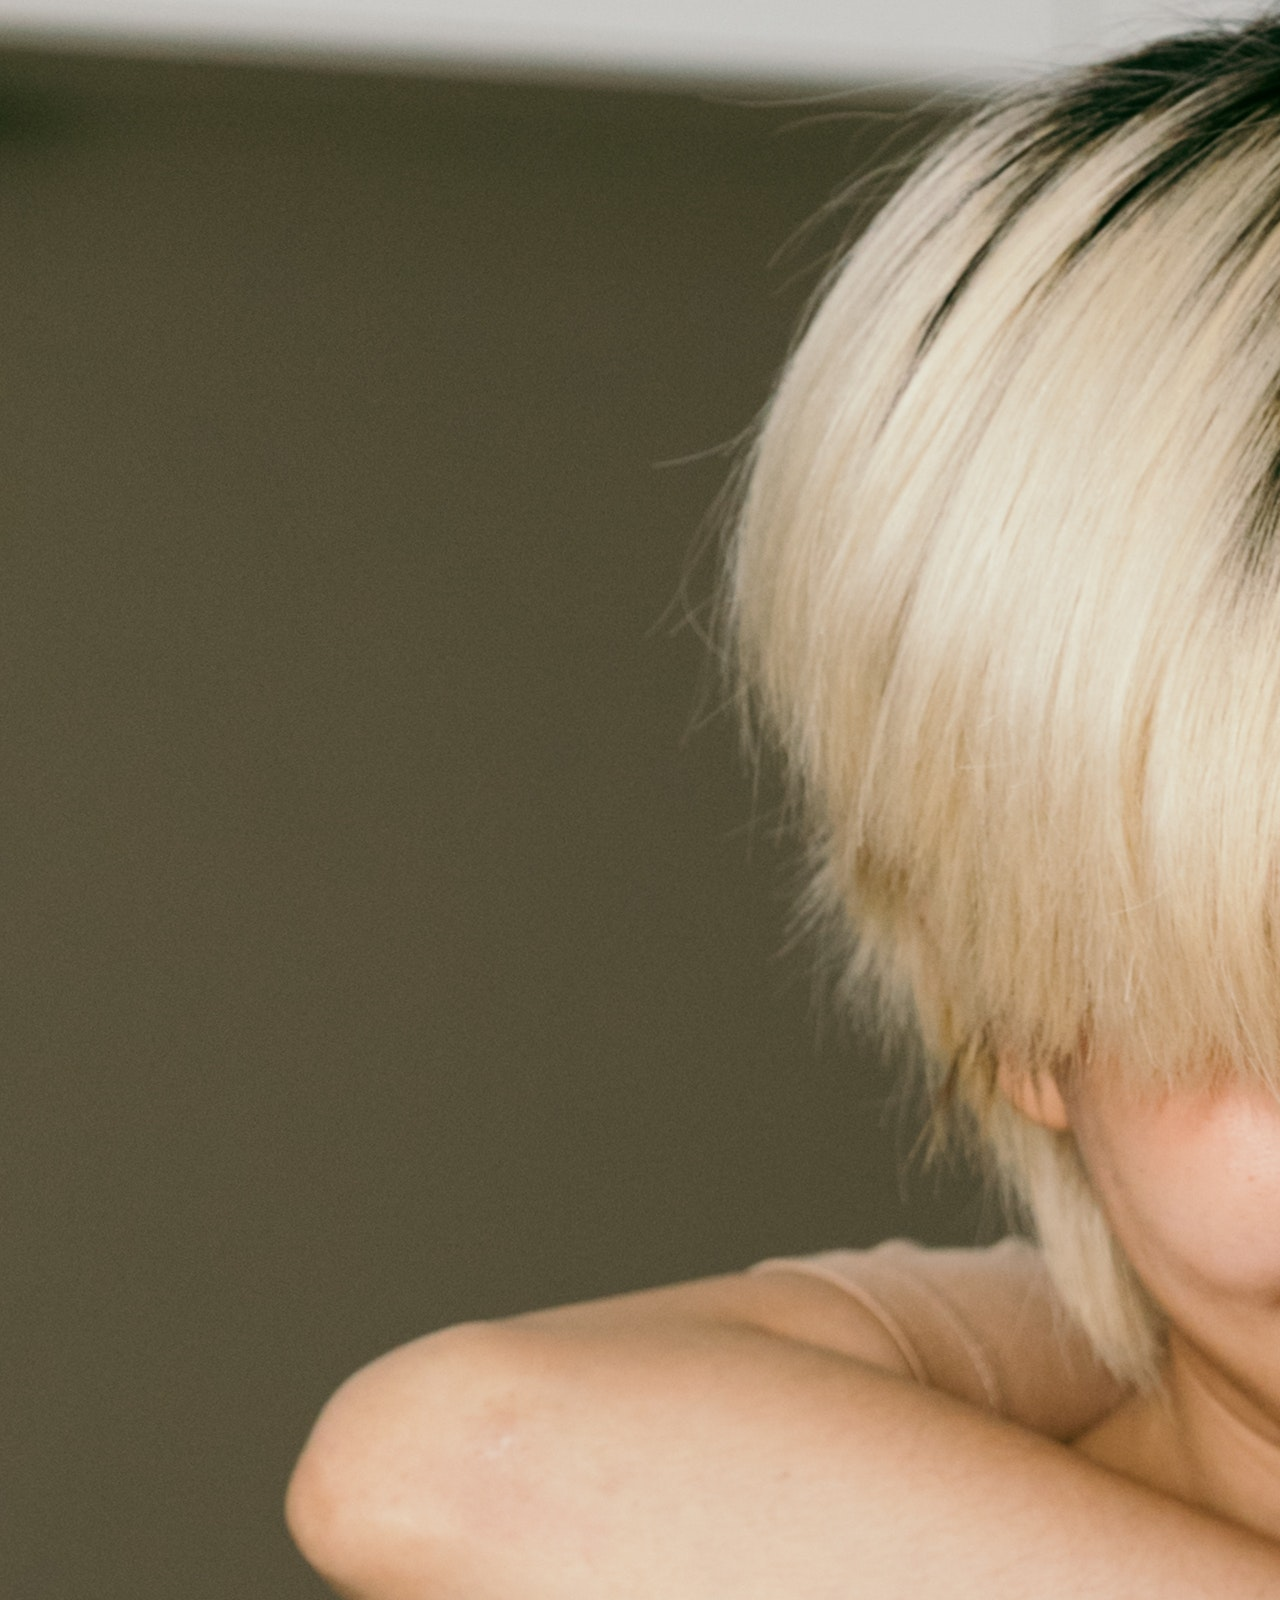
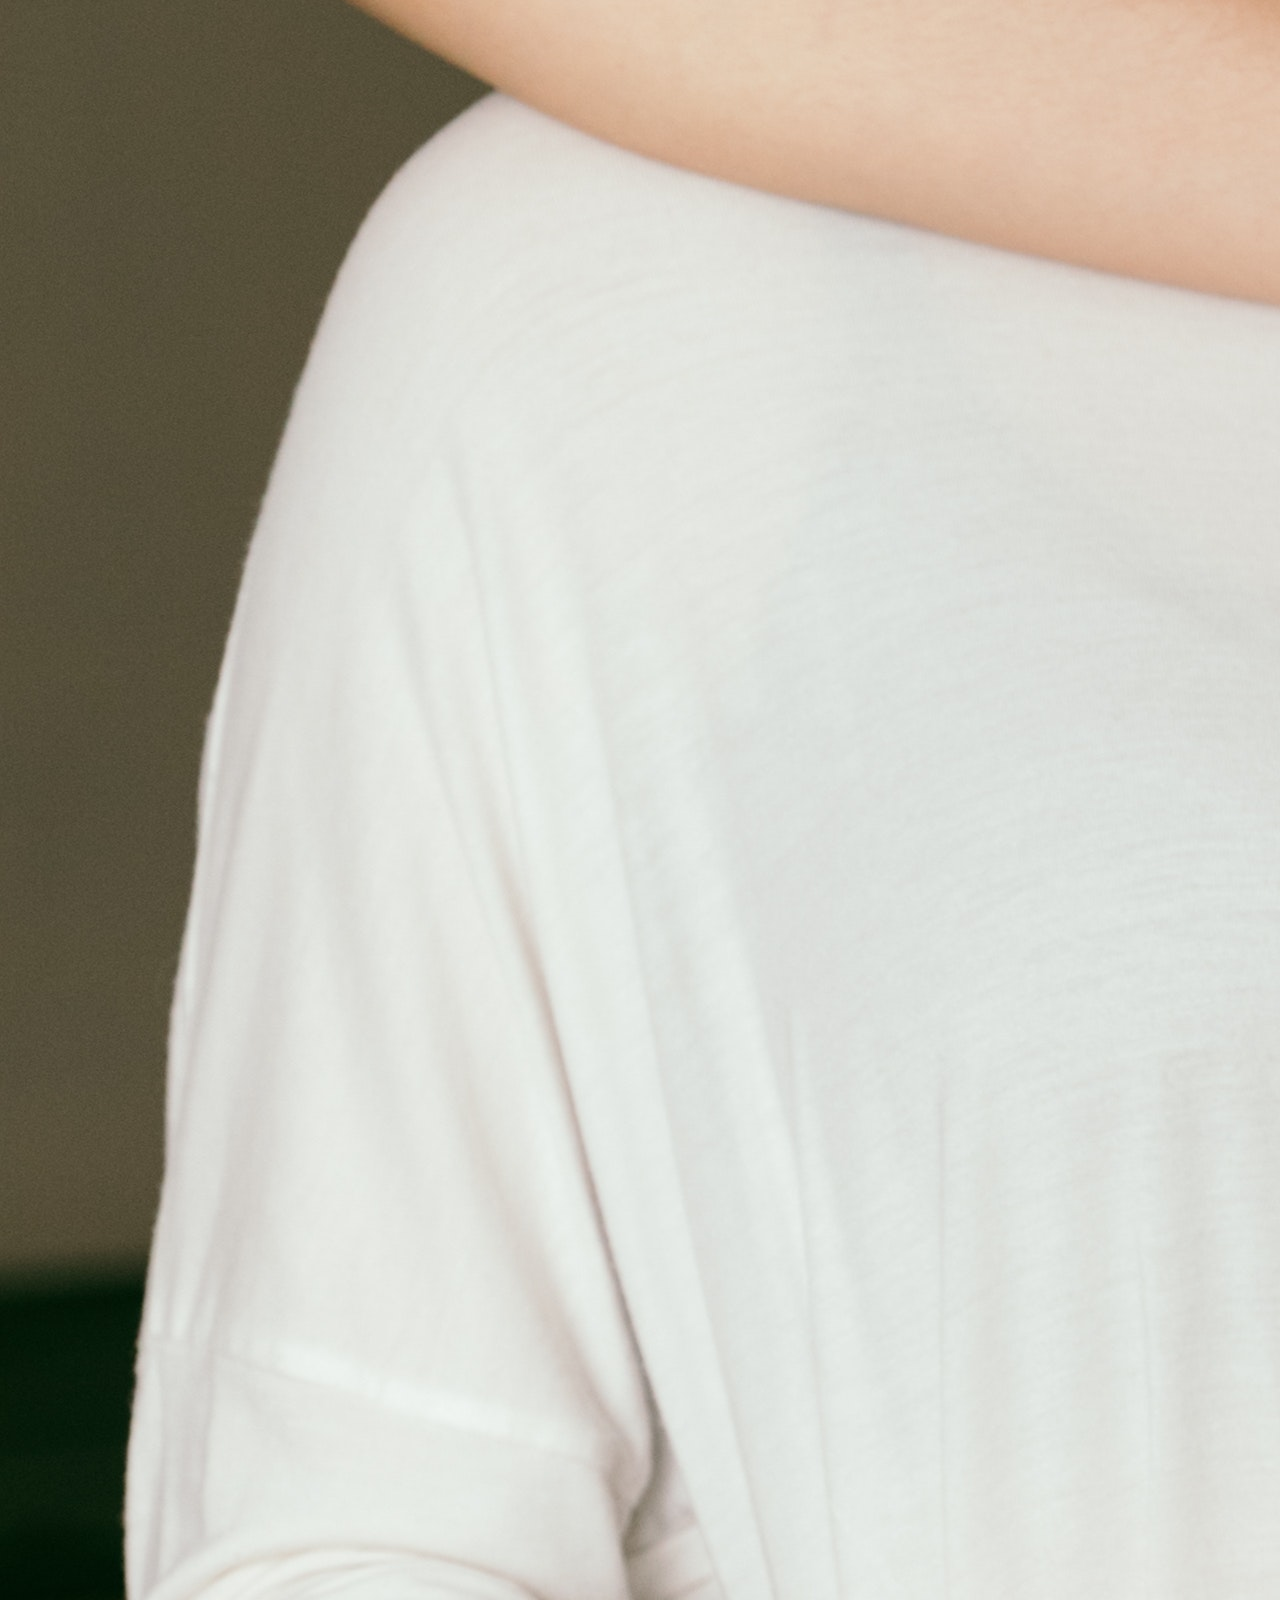
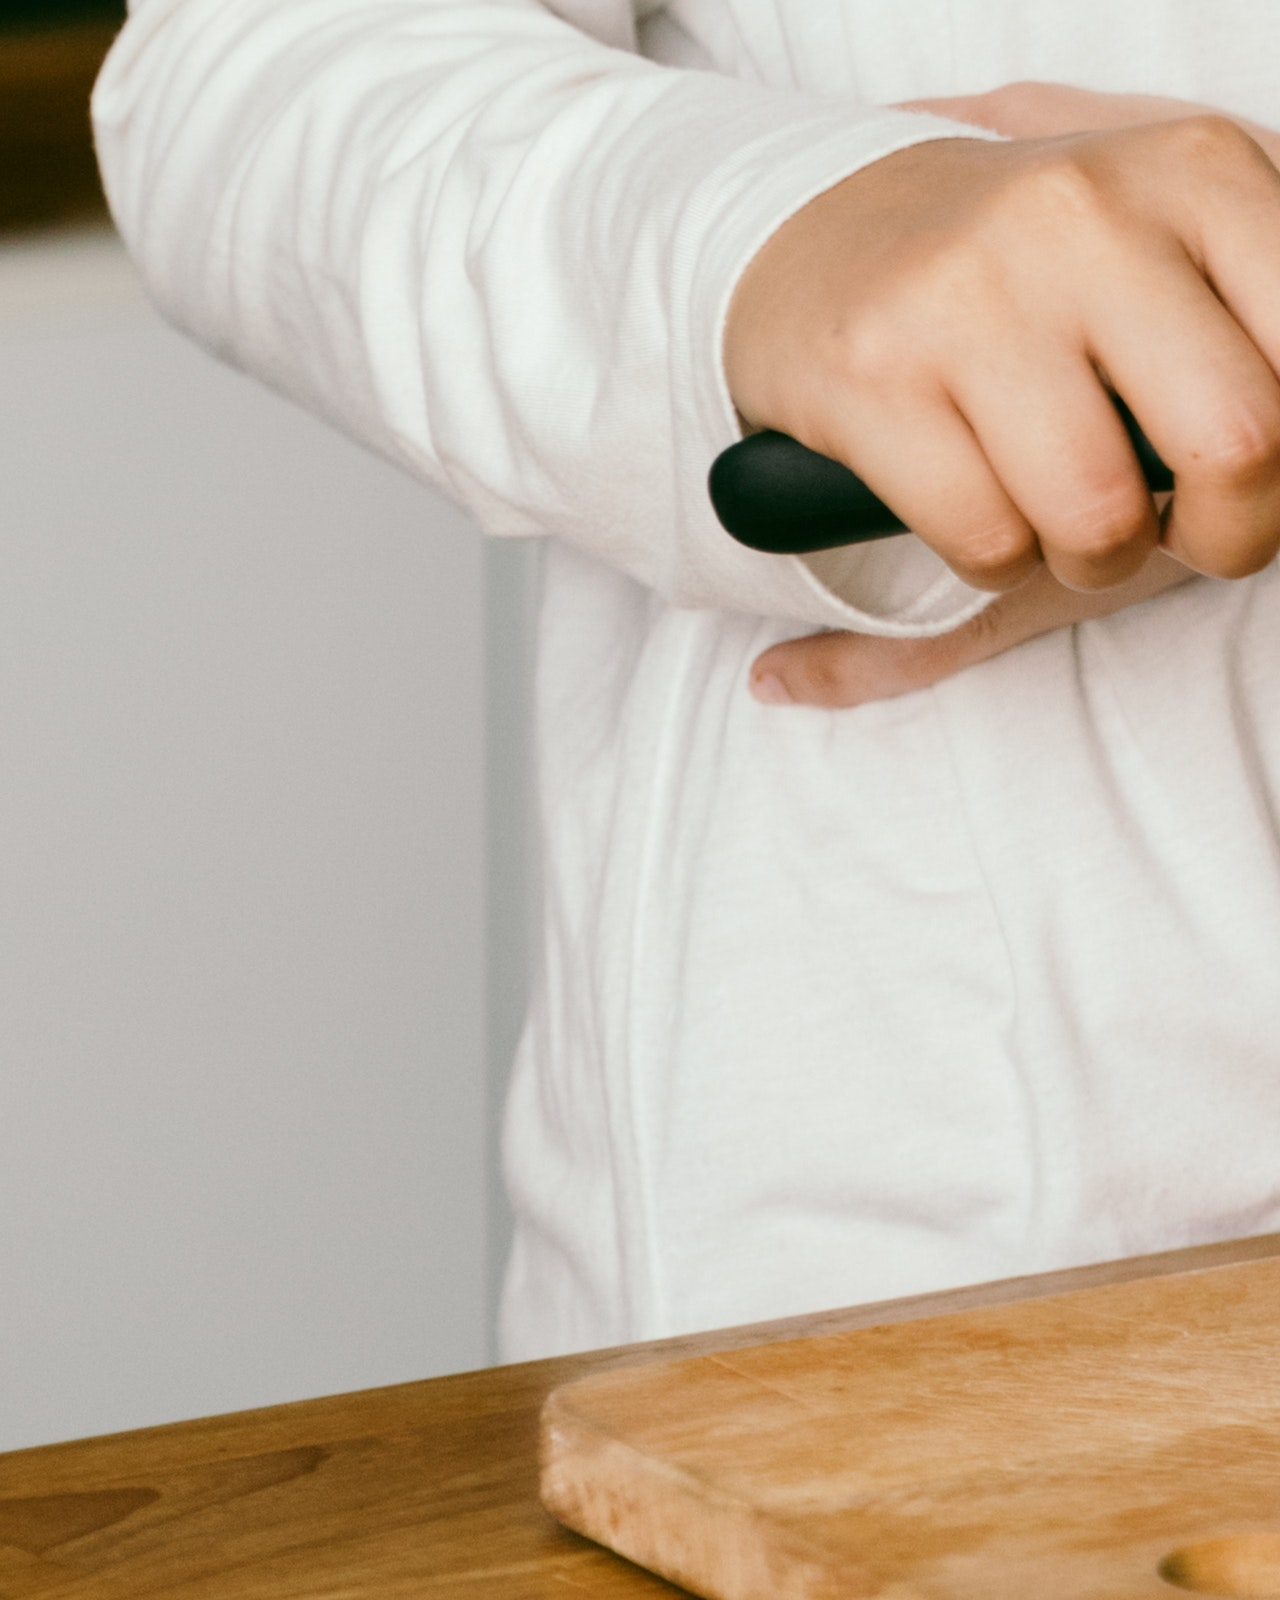
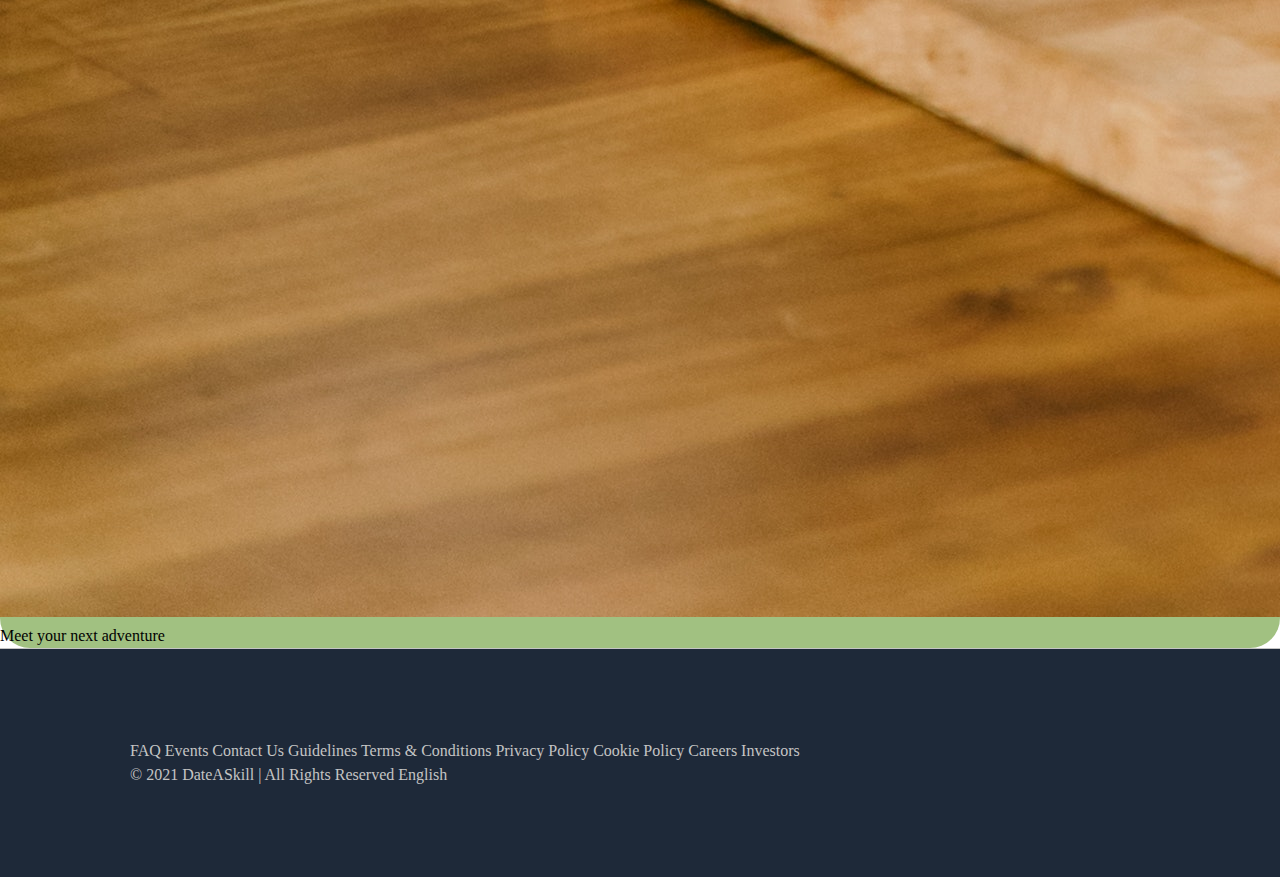
==== commit 39c8a140: "very rough login" ====
--- a/index.html
+++ b/index.html
@@ -1,3 +1,4 @@
+<!--  color pallete sample https://coolors.co/1e2939-846c5b-fcca46-a1c181-619b8a -->
 <!DOCTYPE html>
 <html lang="en">
 <head>
--- a/app.css
+++ b/app.css
@@ -76,12 +76,43 @@
 	font-family: 'Crimson Text';
 }
 
+.announce-card::selection {
+	background: #a1c181;
+	color: white;
+}
+
+h2::selection {
+	background: #a1c181;
+	color: white;
+}
+
 #logo {
 	font-family: 'Open Sans';
 	font-weight: 800;
 	color: #1e2939;
 	text-transform: uppercase;
 }
+
+#logo:hover {
+	color: #a1c181;
+}
+
+#mainNavbar a:hover, footer p:hover {
+	color: #a1c181;
+
+}
+
+.form-style {
+	padding-top: 150px;
+	box-sizing: border-box;
+}
+
+.row {
+	background: #a1c181;
+	border-radius: 30px;
+
+}
+
 
 
 @media (max-width: 1200px) {
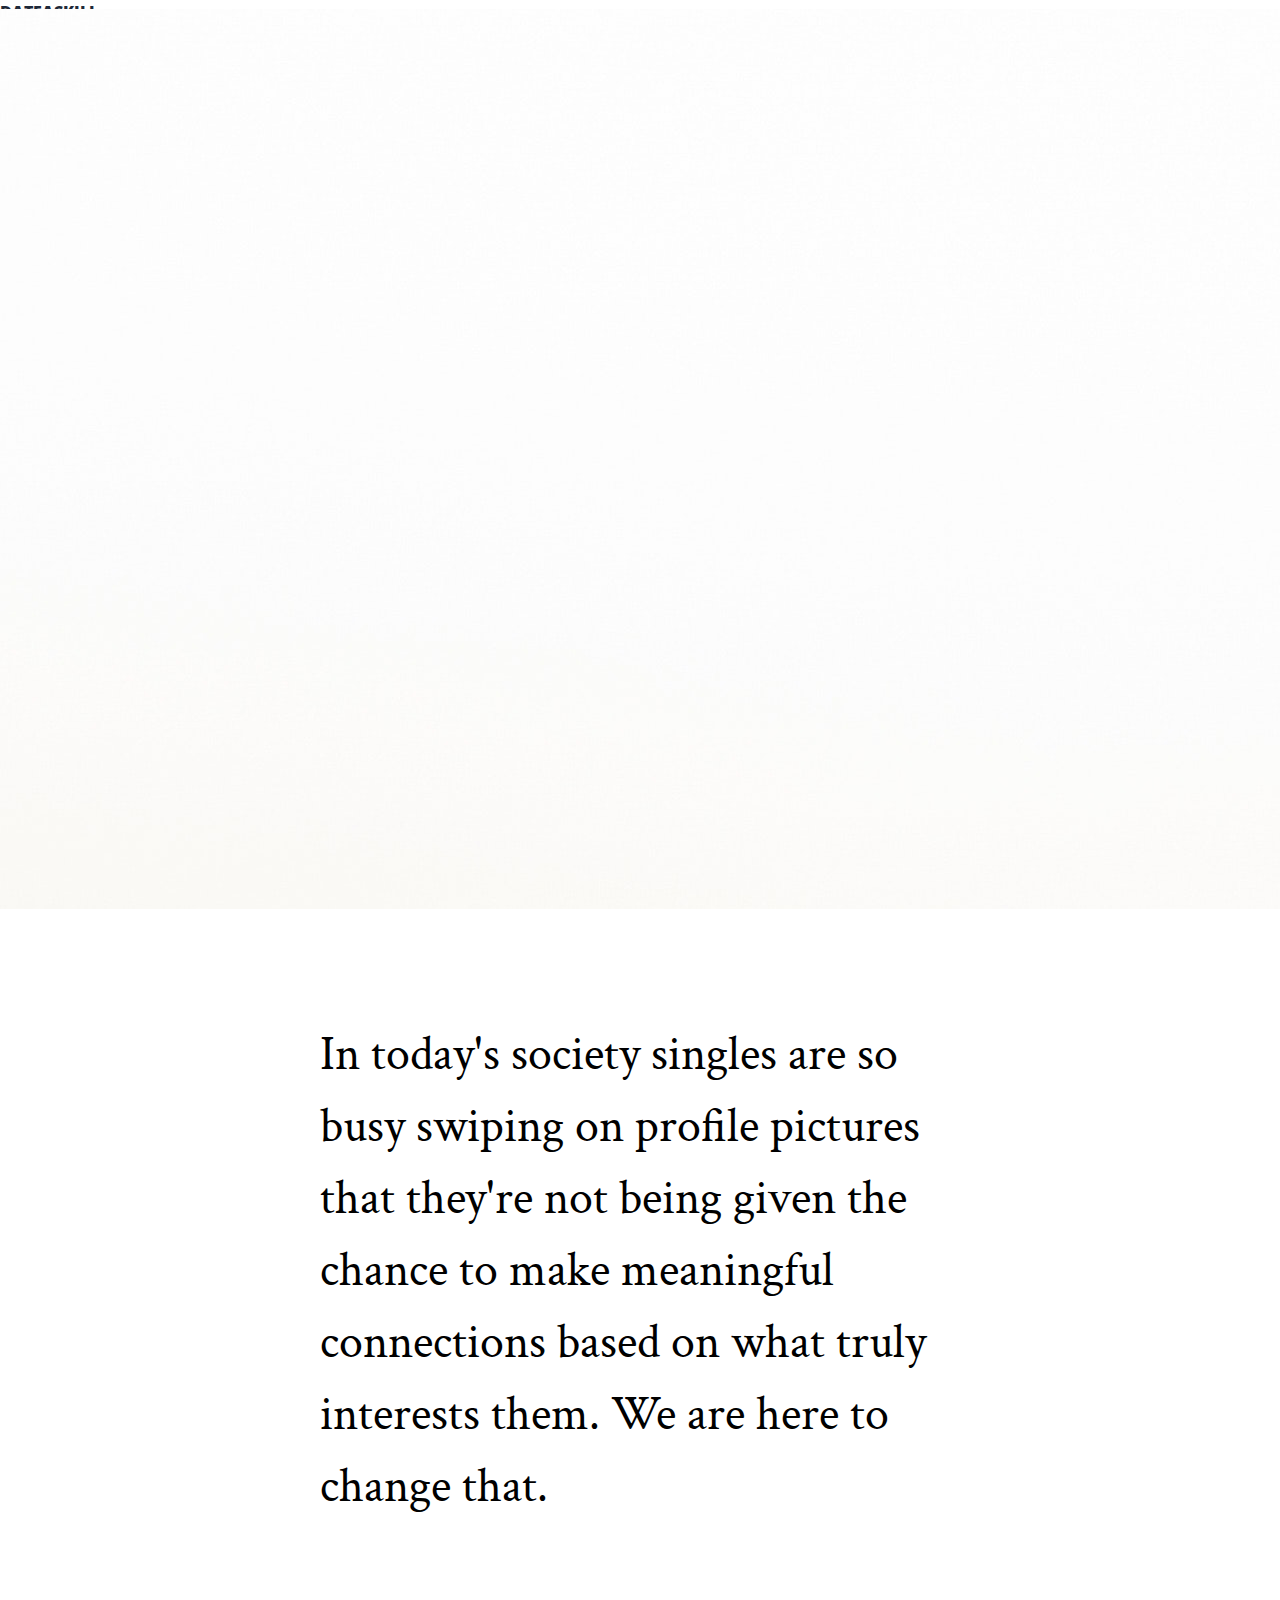
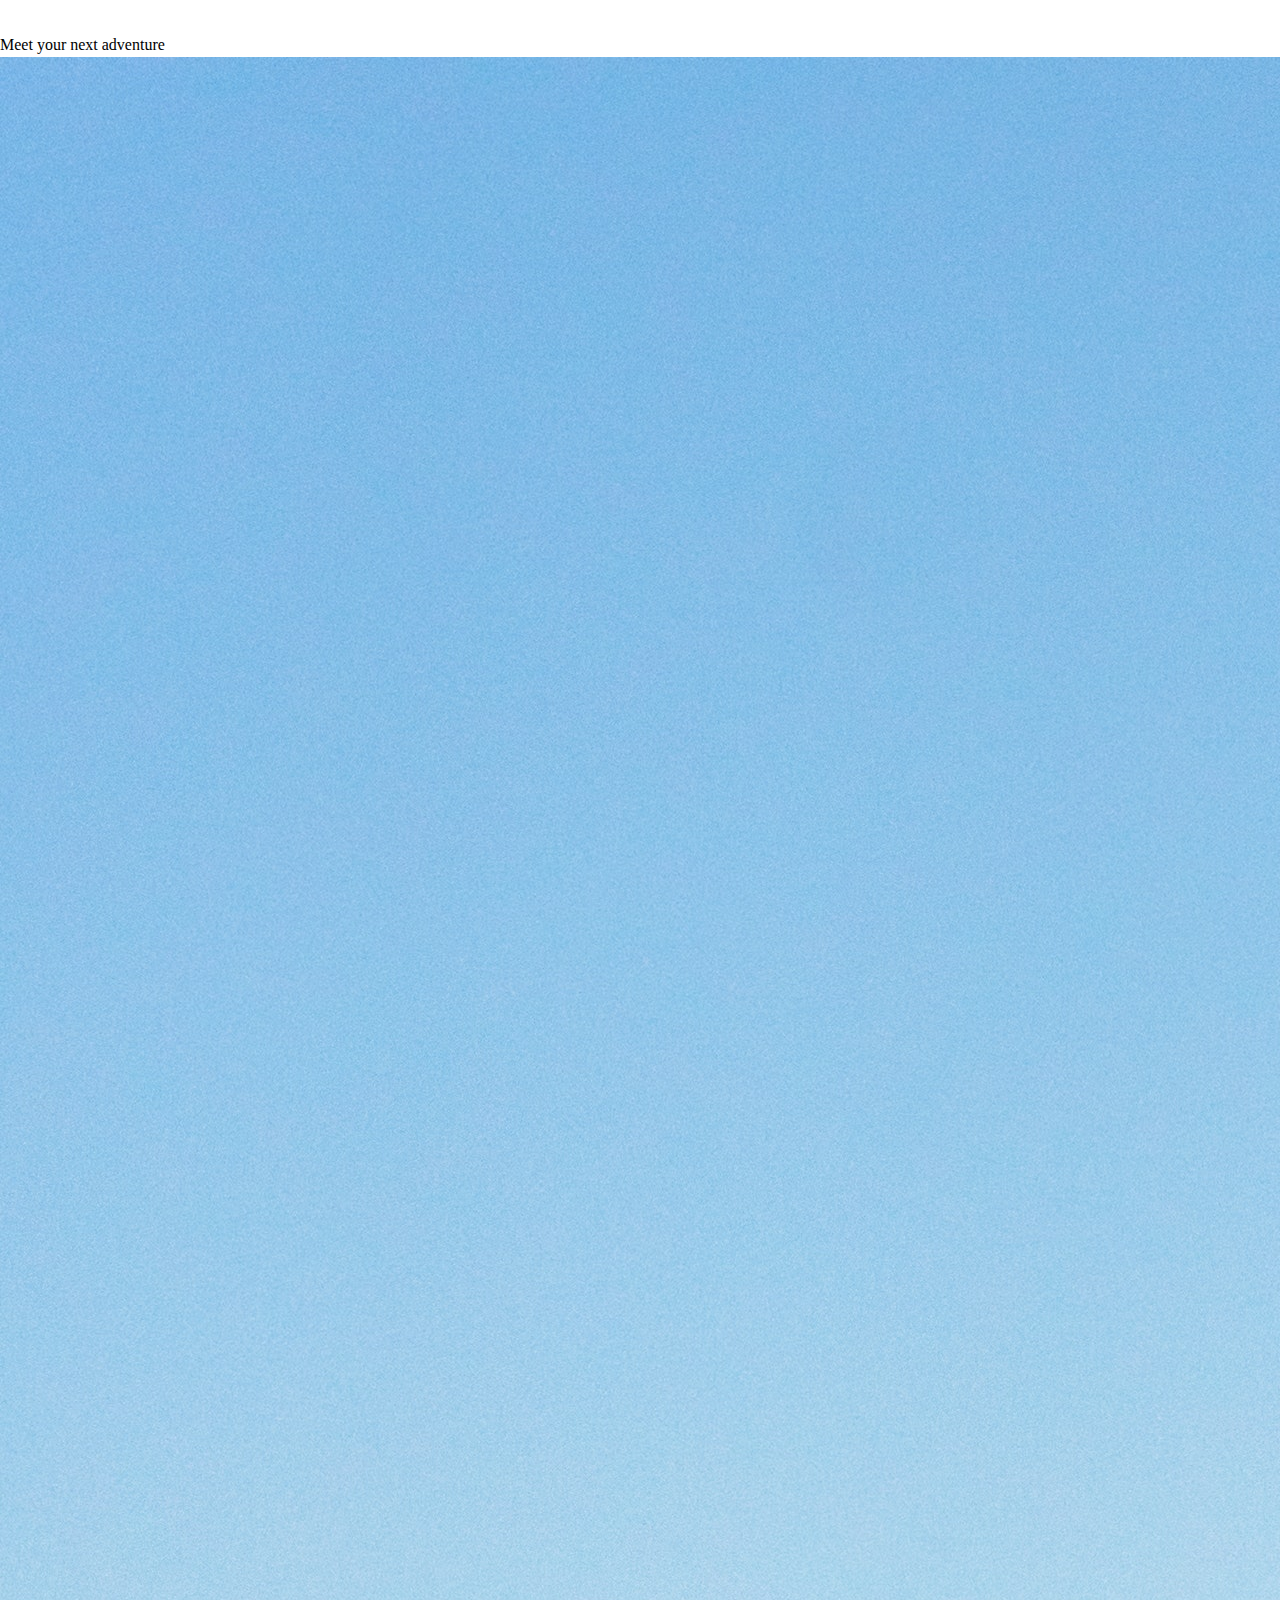
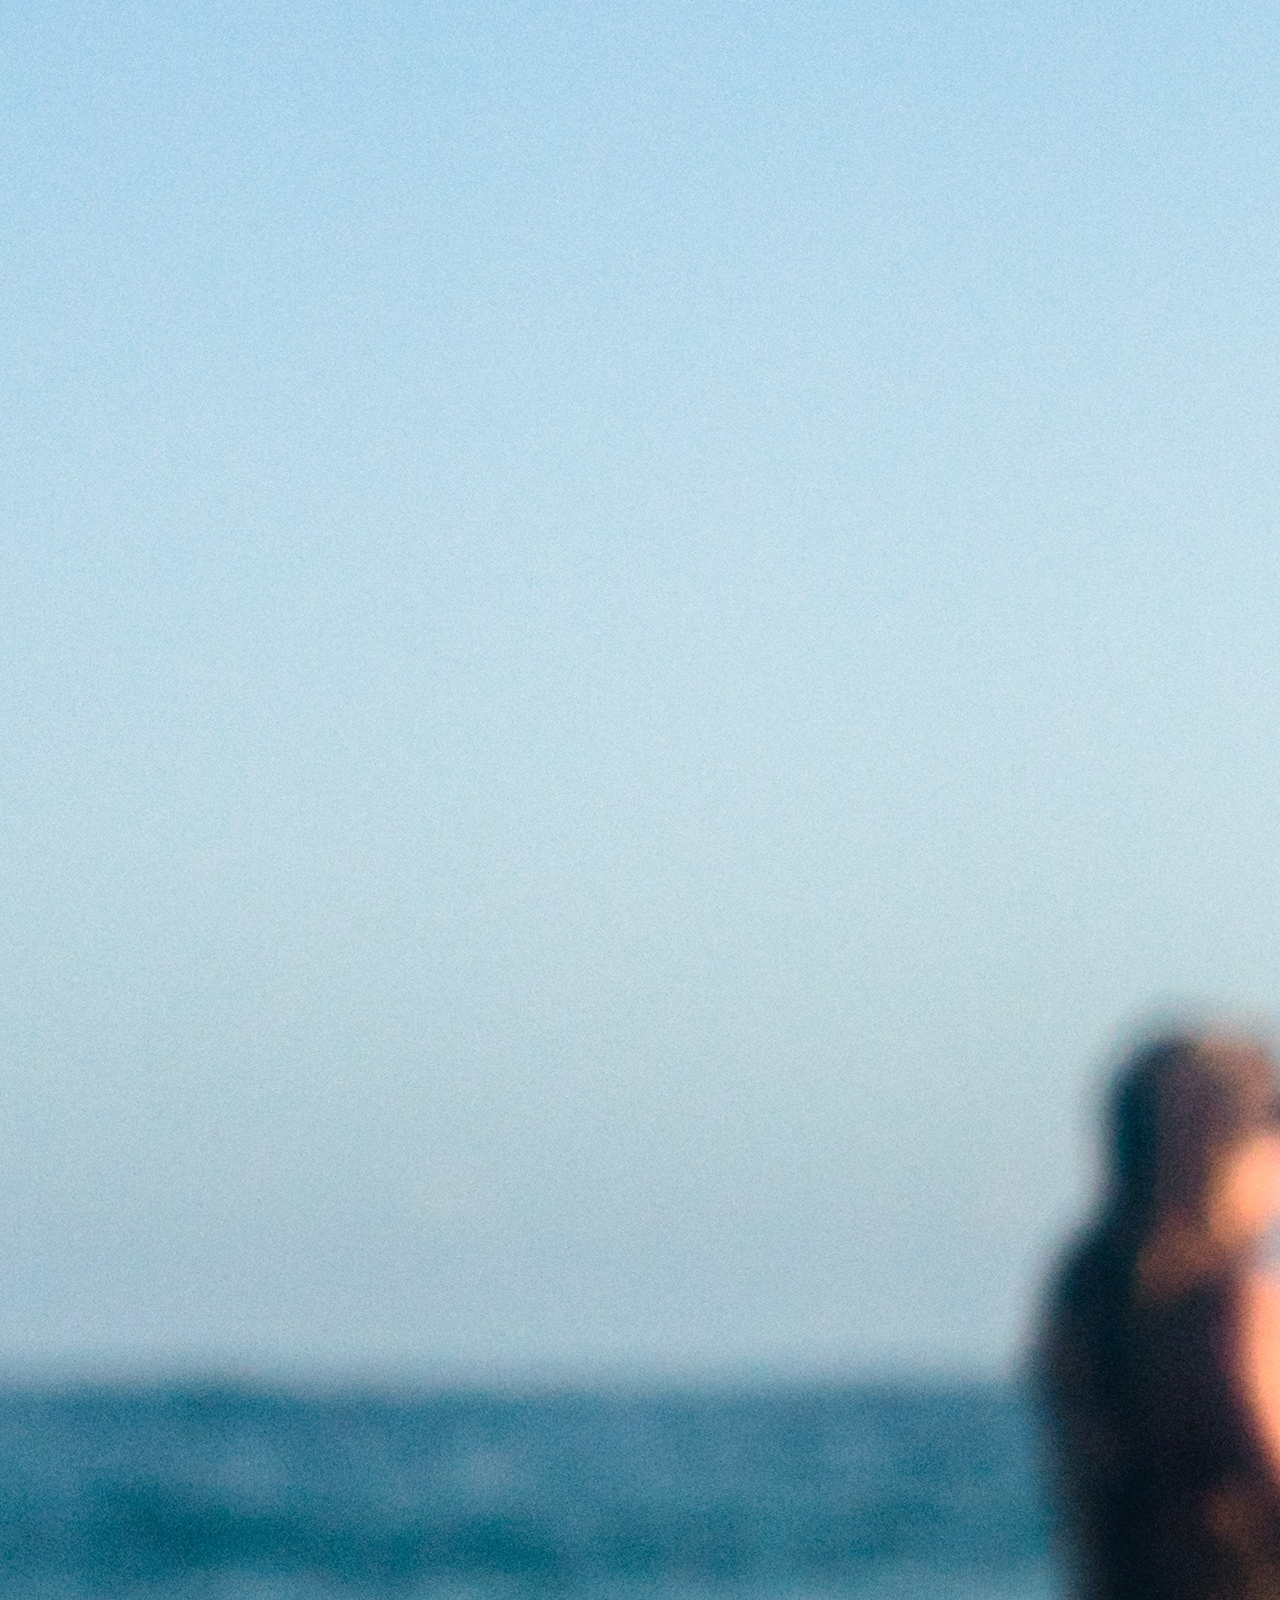
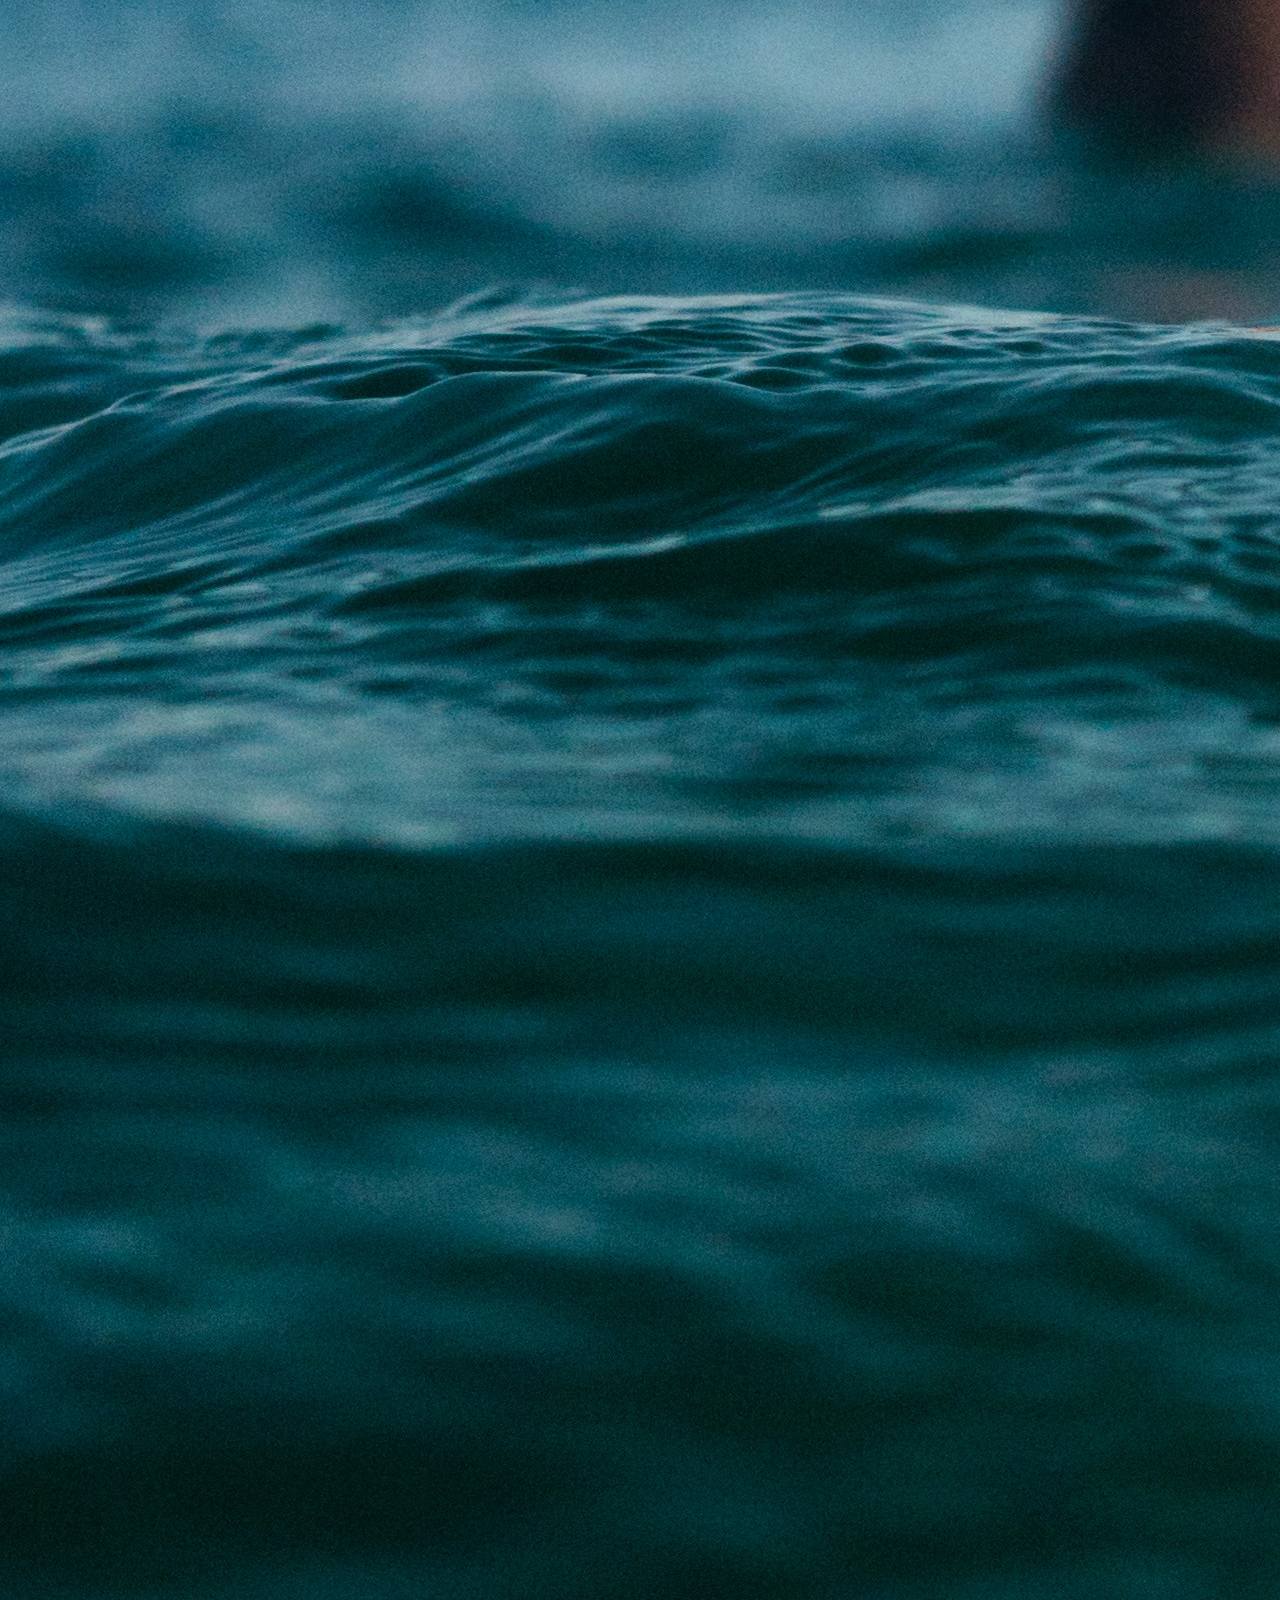
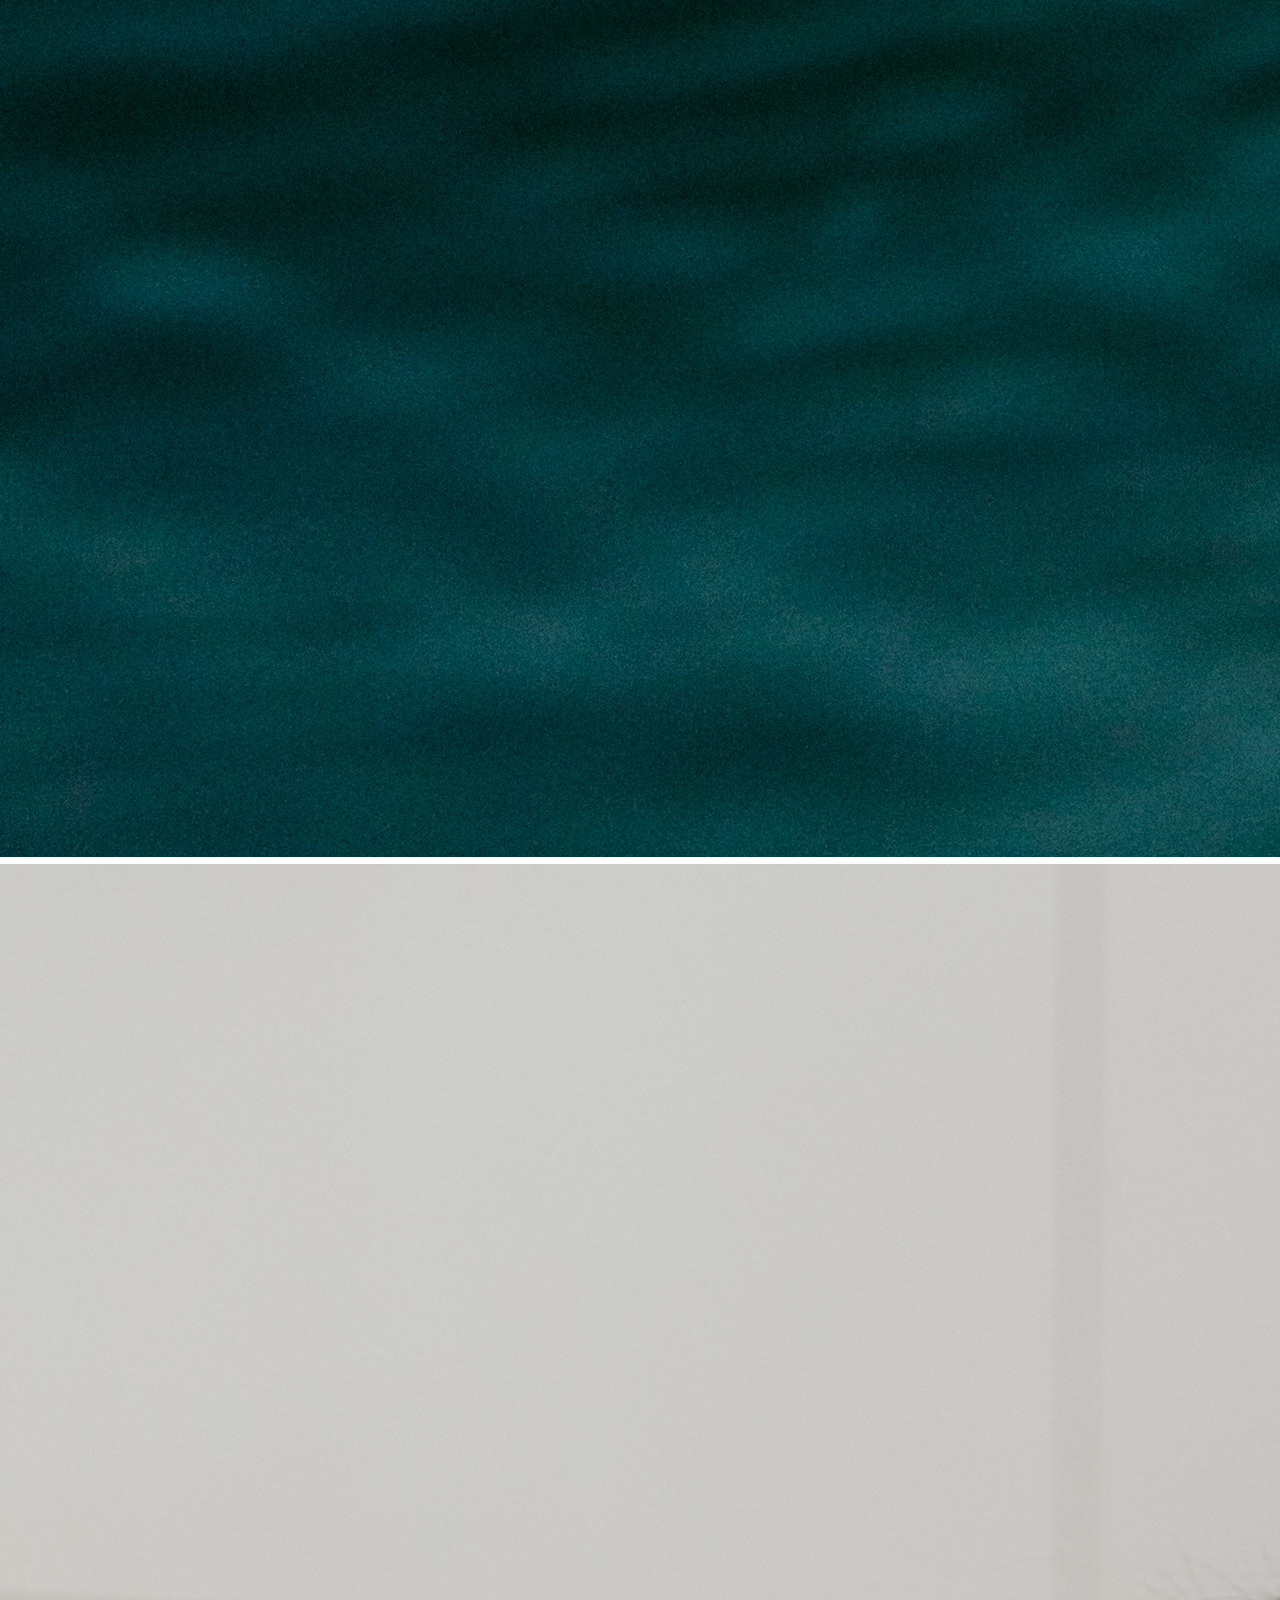
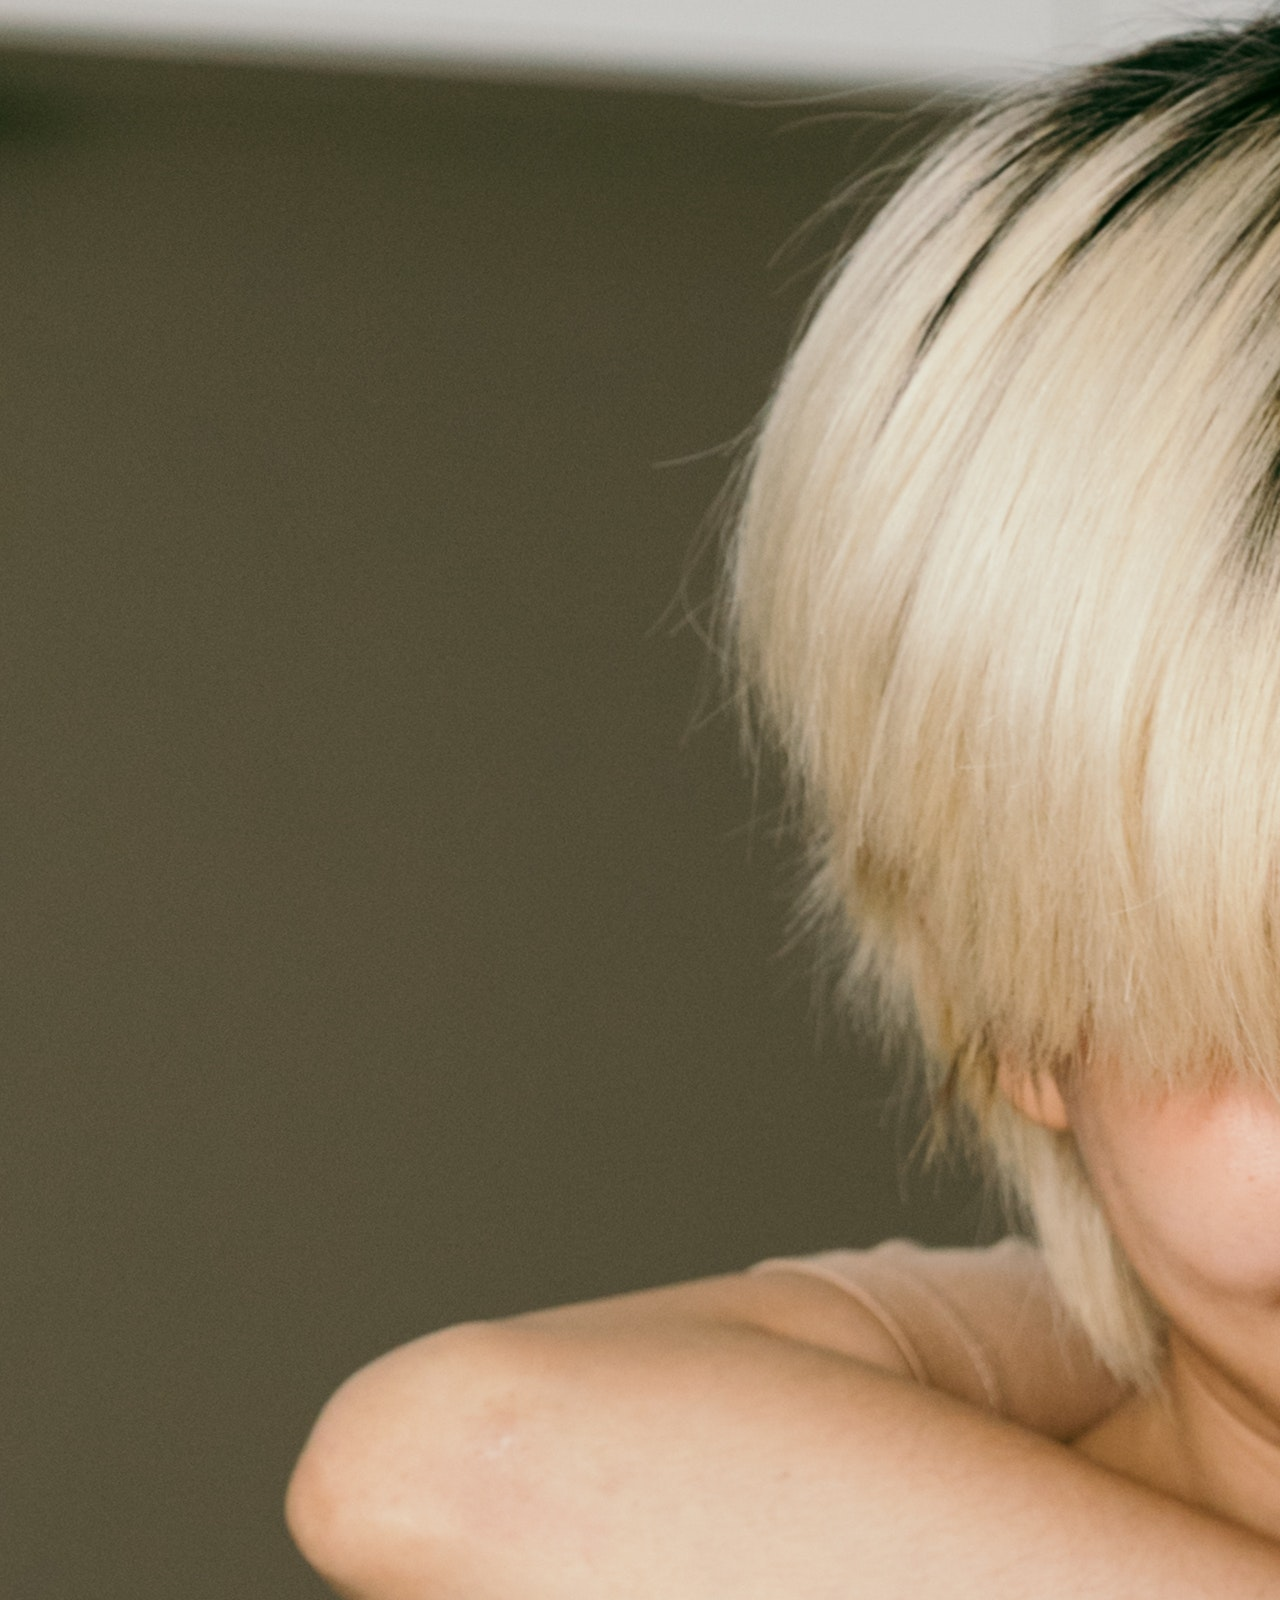
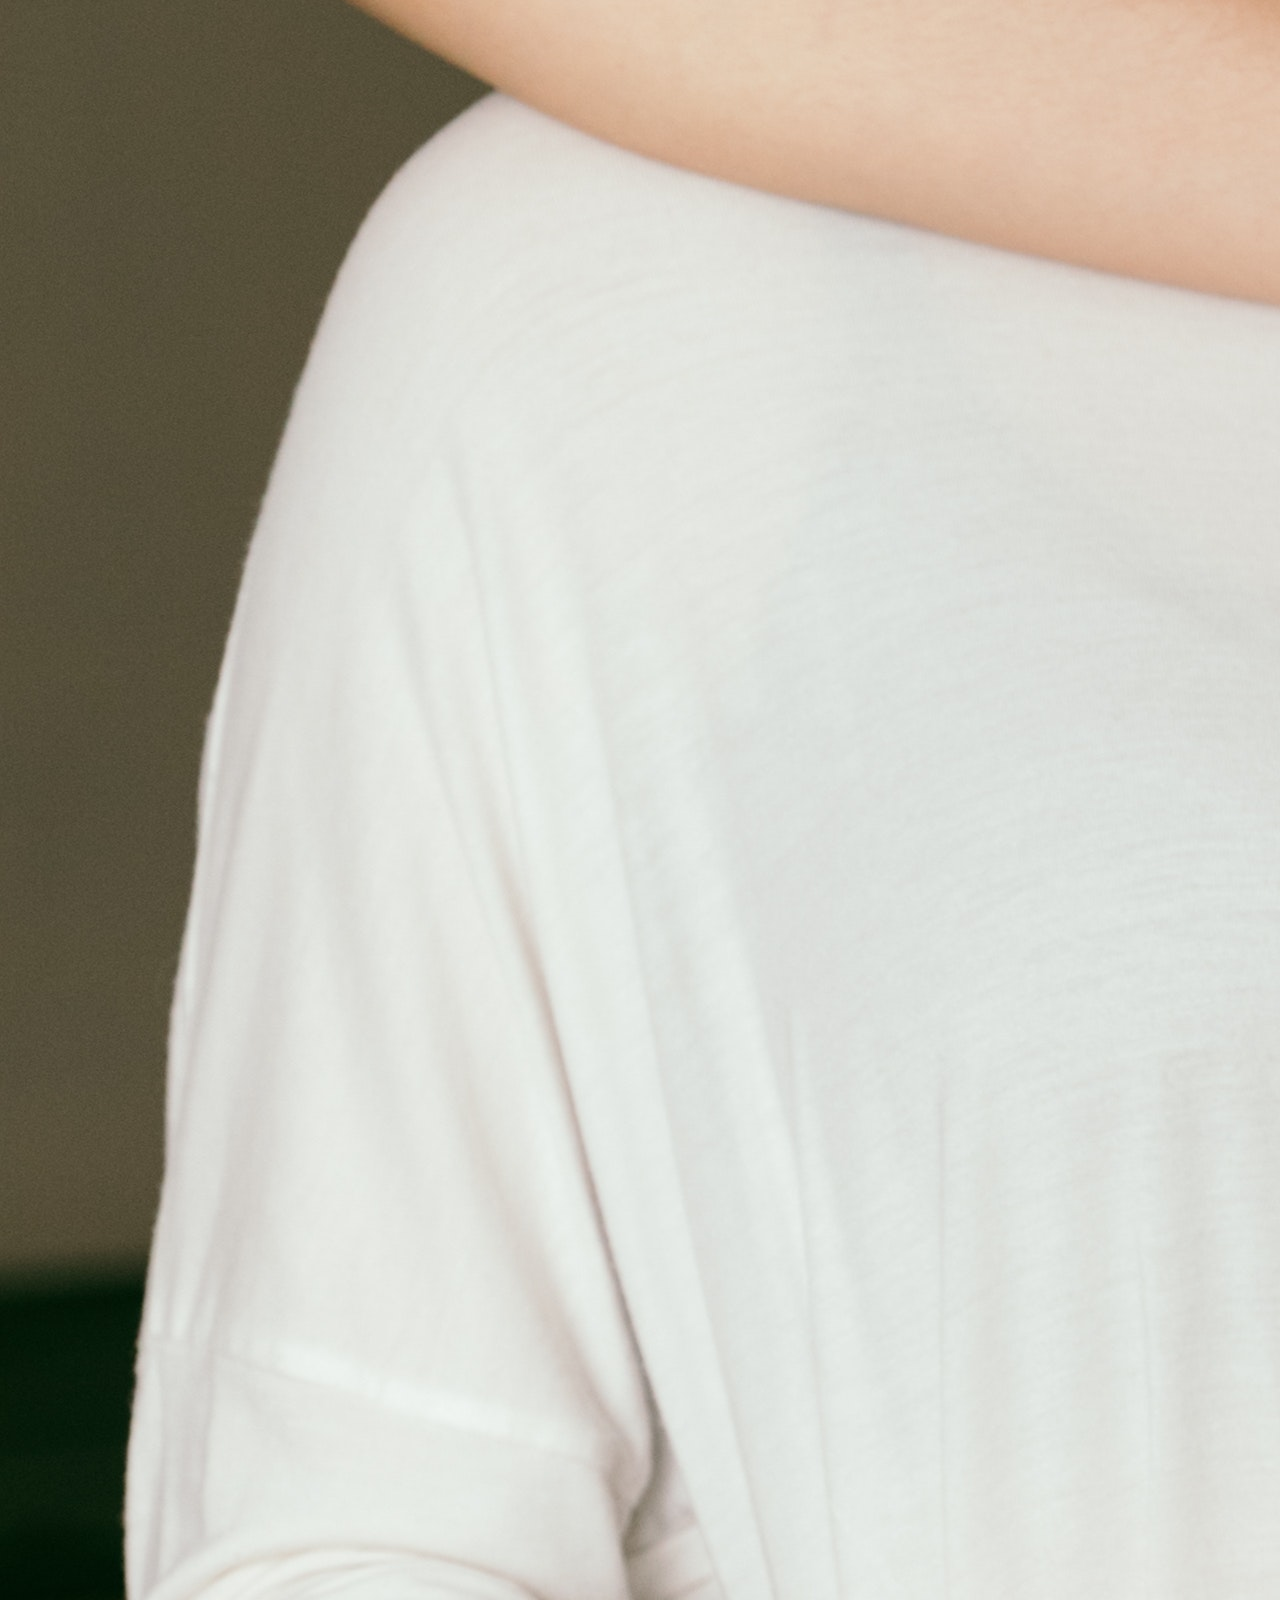
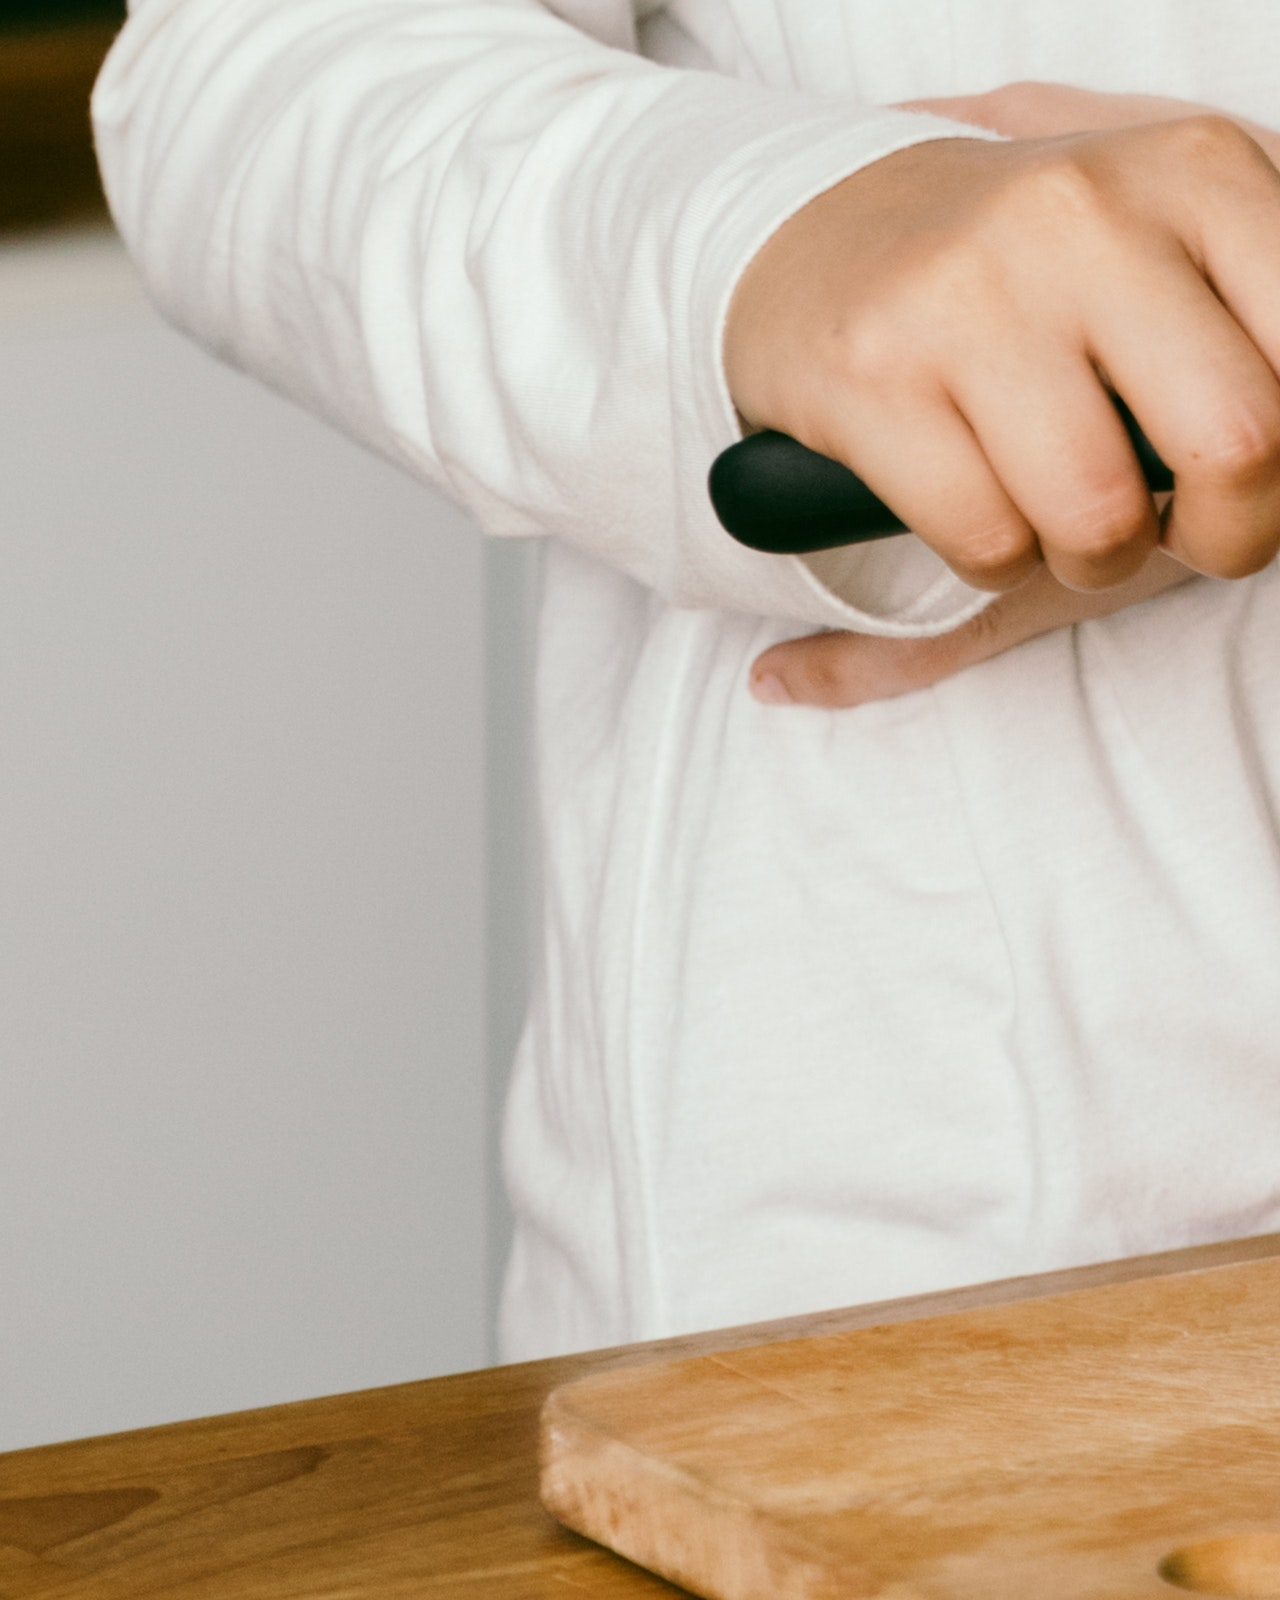
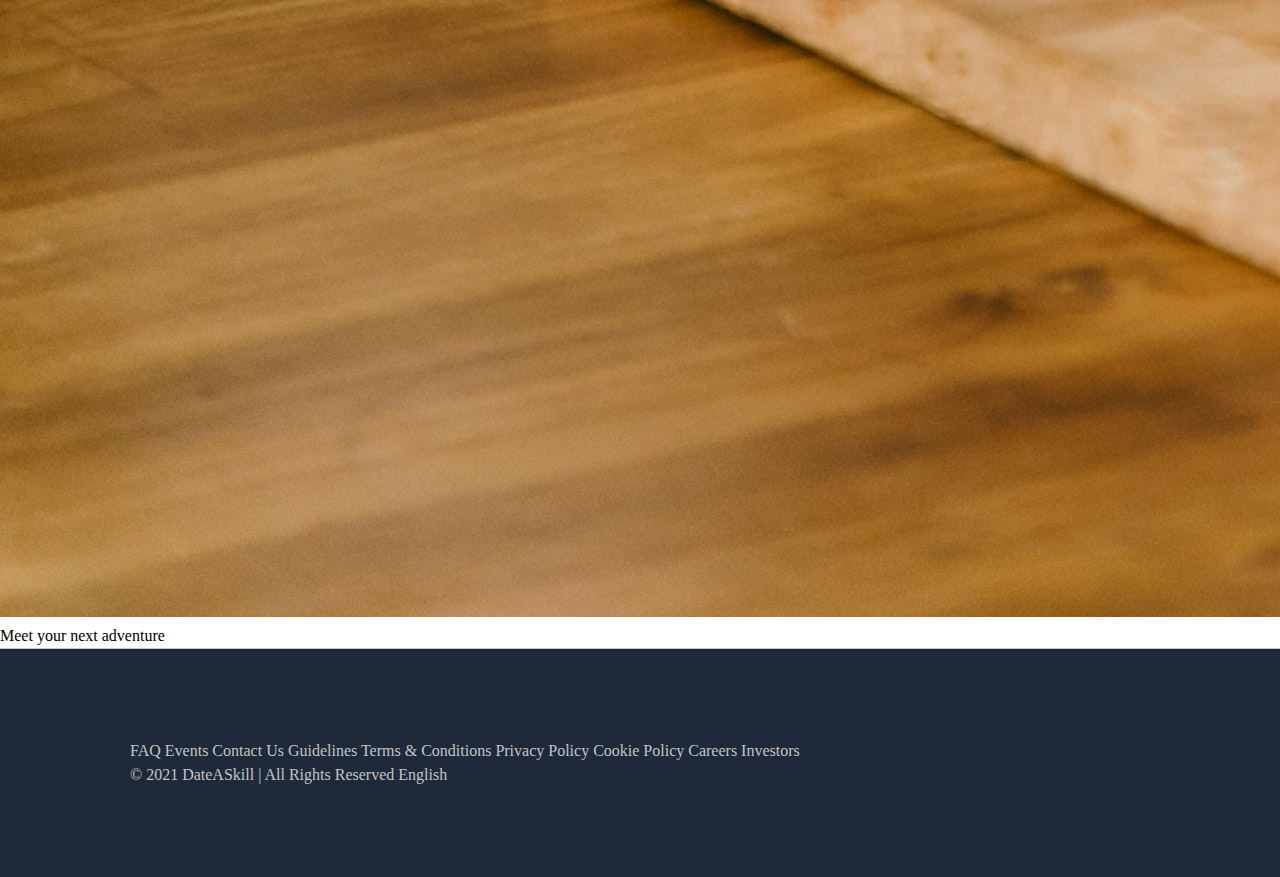
==== commit a0ec549e: "fixed home cards, more register and login styling" ====
--- a/index.html
+++ b/index.html
@@ -1,6 +1,7 @@
 <!--  color pallete sample https://coolors.co/1e2939-846c5b-fcca46-a1c181-619b8a -->
 <!DOCTYPE html>
 <html lang="en">
+
 <head>
     <meta charset="UTF-8">
     <meta http-equiv="X-UA-Compatible" content="IE=edge">
@@ -8,18 +9,24 @@
 
     <!-- Google Fonts-->
     <link rel="preconnect" href="https://fonts.gstatic.com">
-    <link href="https://fonts.googleapis.com/css2?family=Open+Sans:ital,wght@0,300;0,400;0,600;0,800;1,300;1,400;1,800&display=swap" rel="stylesheet">
+    <link
+        href="https://fonts.googleapis.com/css2?family=Open+Sans:ital,wght@0,300;0,400;0,600;0,800;1,300;1,400;1,800&display=swap"
+        rel="stylesheet">
     <link rel="preconnect" href="https://fonts.gstatic.com">
-    <link href="https://fonts.googleapis.com/css2?family=Crimson+Text:ital,wght@0,400;0,600;0,700;1,400;1,600;1,700&display=swap" rel="stylesheet">
+    <link
+        href="https://fonts.googleapis.com/css2?family=Crimson+Text:ital,wght@0,400;0,600;0,700;1,400;1,600;1,700&display=swap"
+        rel="stylesheet">
 
-     <!-- Bootstrap CSS -->
-     <link rel="stylesheet" href="https://stackpath.bootstrapcdn.com/bootstrap/4.1.3/css/bootstrap.min.css" integrity="sha384-MCw98/SFnGE8fJT3GXwEOngsV7Zt27NXFoaoApmYm81iuXoPkFOJwJ8ERdknLPMO" crossorigin="anonymous">
-    
-     <!-- Custom CSS -->
+    <!-- Bootstrap CSS -->
+    <link rel="stylesheet" href="https://stackpath.bootstrapcdn.com/bootstrap/4.1.3/css/bootstrap.min.css"
+        integrity="sha384-MCw98/SFnGE8fJT3GXwEOngsV7Zt27NXFoaoApmYm81iuXoPkFOJwJ8ERdknLPMO" crossorigin="anonymous">
+
+    <!-- Custom CSS -->
     <link rel="stylesheet" href="app.css">
-    
+
     <title>DateASkill</title>
 </head>
+
 <body>
     <nav id="mainNavbar" class="navbar navbar-light bg-light navbar-expand-md fixed-top">
         <a href="index.html" id="logo" class="navbar-brand">DateASkill</a></li>
@@ -34,7 +41,7 @@
                     <a href="#" class="nav-link">about</a>
                 </li>
             </ul>
-        </div>    
+        </div>
     </nav>
 
     <section class="container-fluid img-main">
@@ -42,8 +49,9 @@
     </section>
 
     <section class="container-fluid">
-        <p class="announce-card text-center">In today's society singles are so busy swiping on profile 
-            pictures that they're not being given the chance to make meaningful connections based on what truly interests them. 
+        <p class="announce-card text-center">In today's society singles are so busy swiping on profile
+            pictures that they're not being given the chance to make meaningful connections based on what truly
+            interests them.
             We are here to change that.</p>
     </section>
 
@@ -84,14 +92,16 @@
         </div>
     </section>
 
-   
+
     <!-- Footer -->
     <footer class="footer">
         <div class="footer-text">
-            <p class="text-center">FAQ Events Contact Us Guidelines Terms & Conditions Privacy Policy Cookie Policy Careers Investors</p>
+            <p class="text-center">FAQ Events Contact Us Guidelines Terms & Conditions Privacy Policy Cookie Policy
+                Careers Investors</p>
             <p class="text-center"> © 2021 DateASkill | All Rights Reserved English</p>
         </div>
-       
+
     </footer>
 </body>
+
 </html>--- a/app.css
+++ b/app.css
@@ -107,12 +107,6 @@
 	box-sizing: border-box;
 }
 
-.row {
-	background: #a1c181;
-	border-radius: 30px;
-
-}
-
 
 
 @media (max-width: 1200px) {
